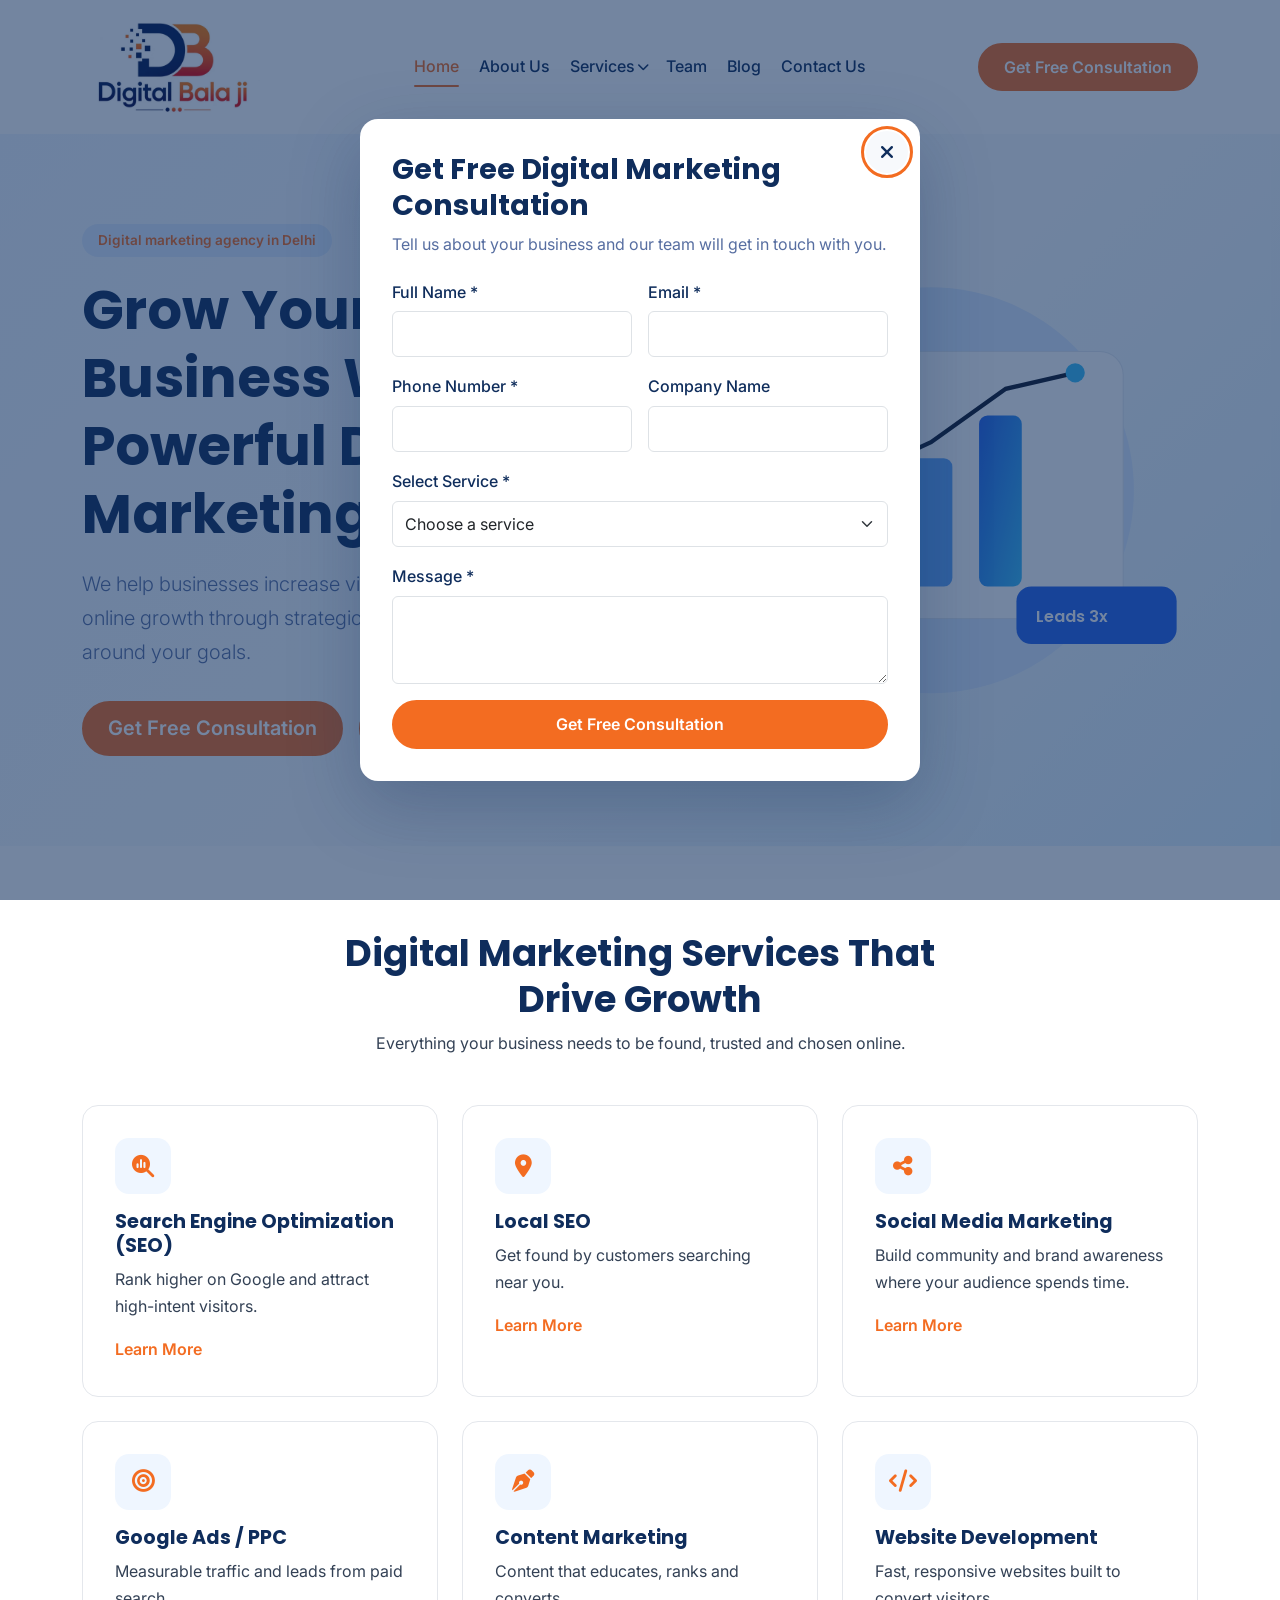
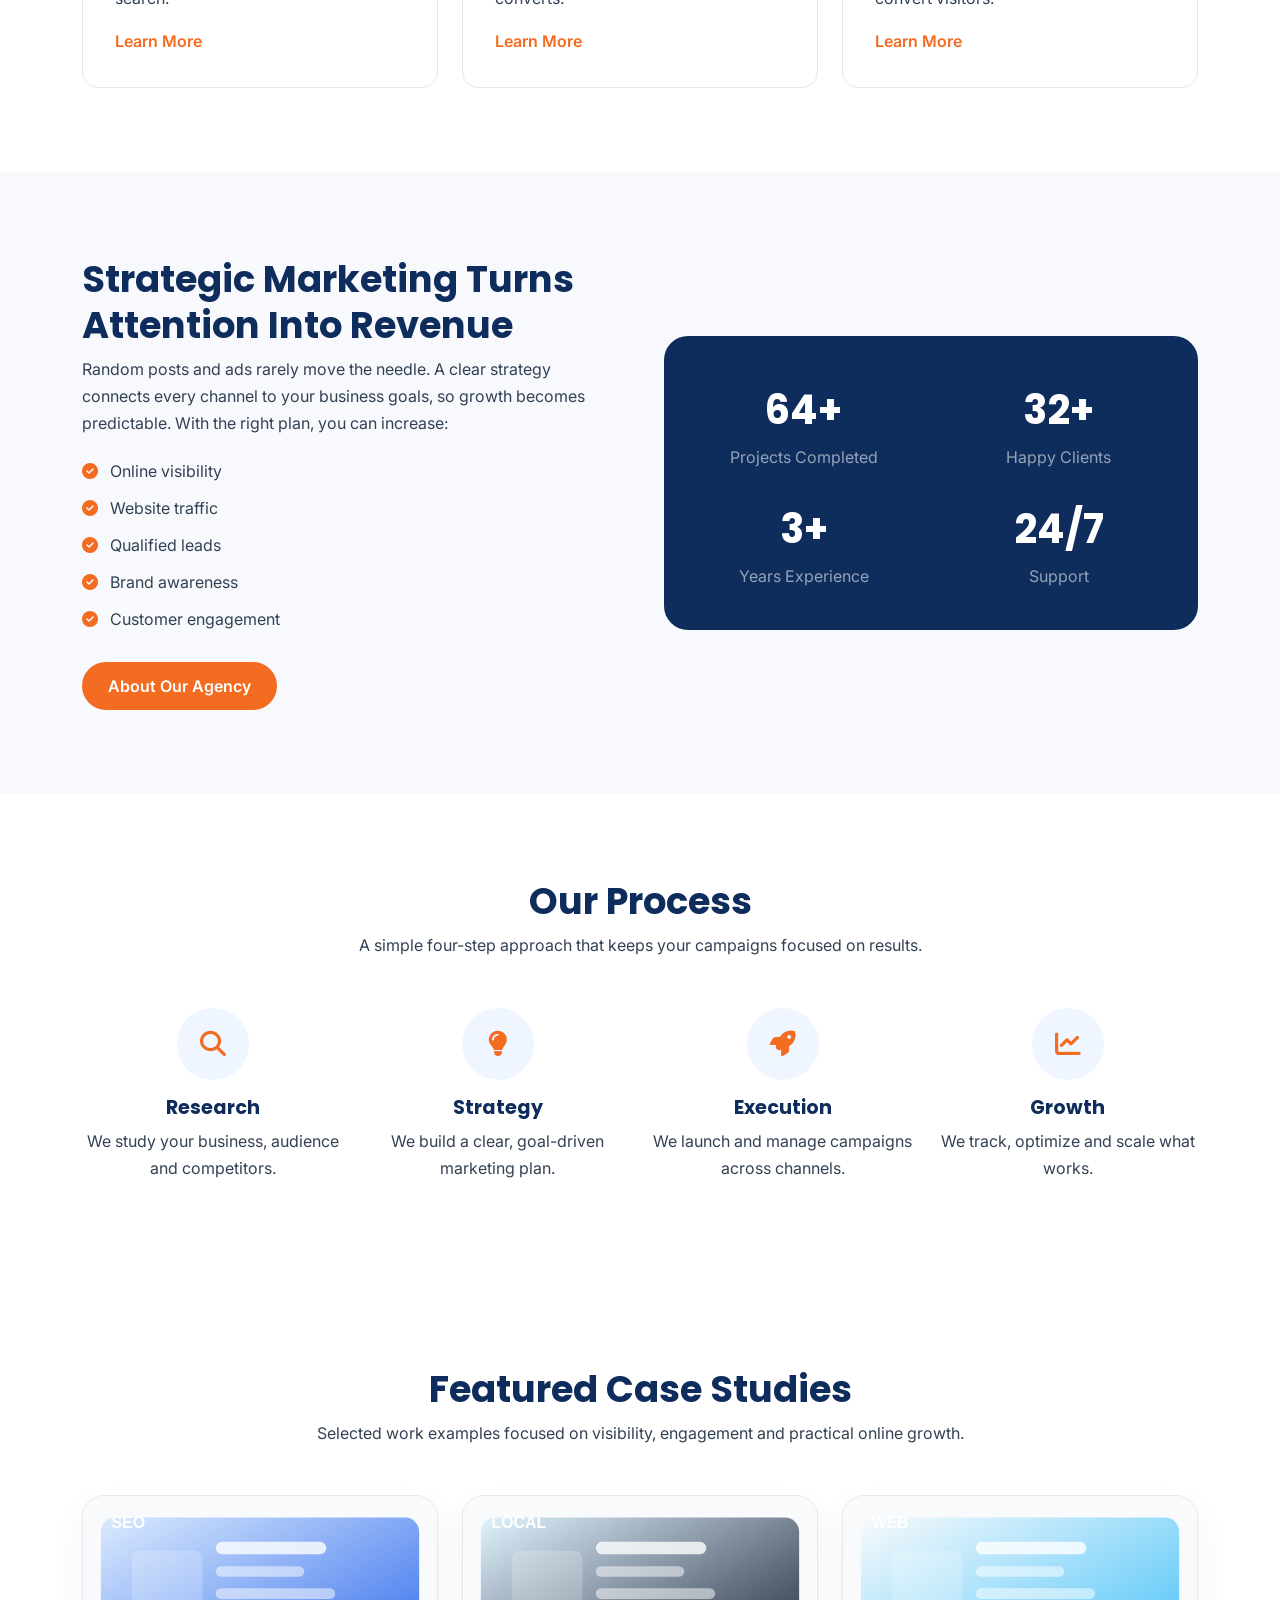
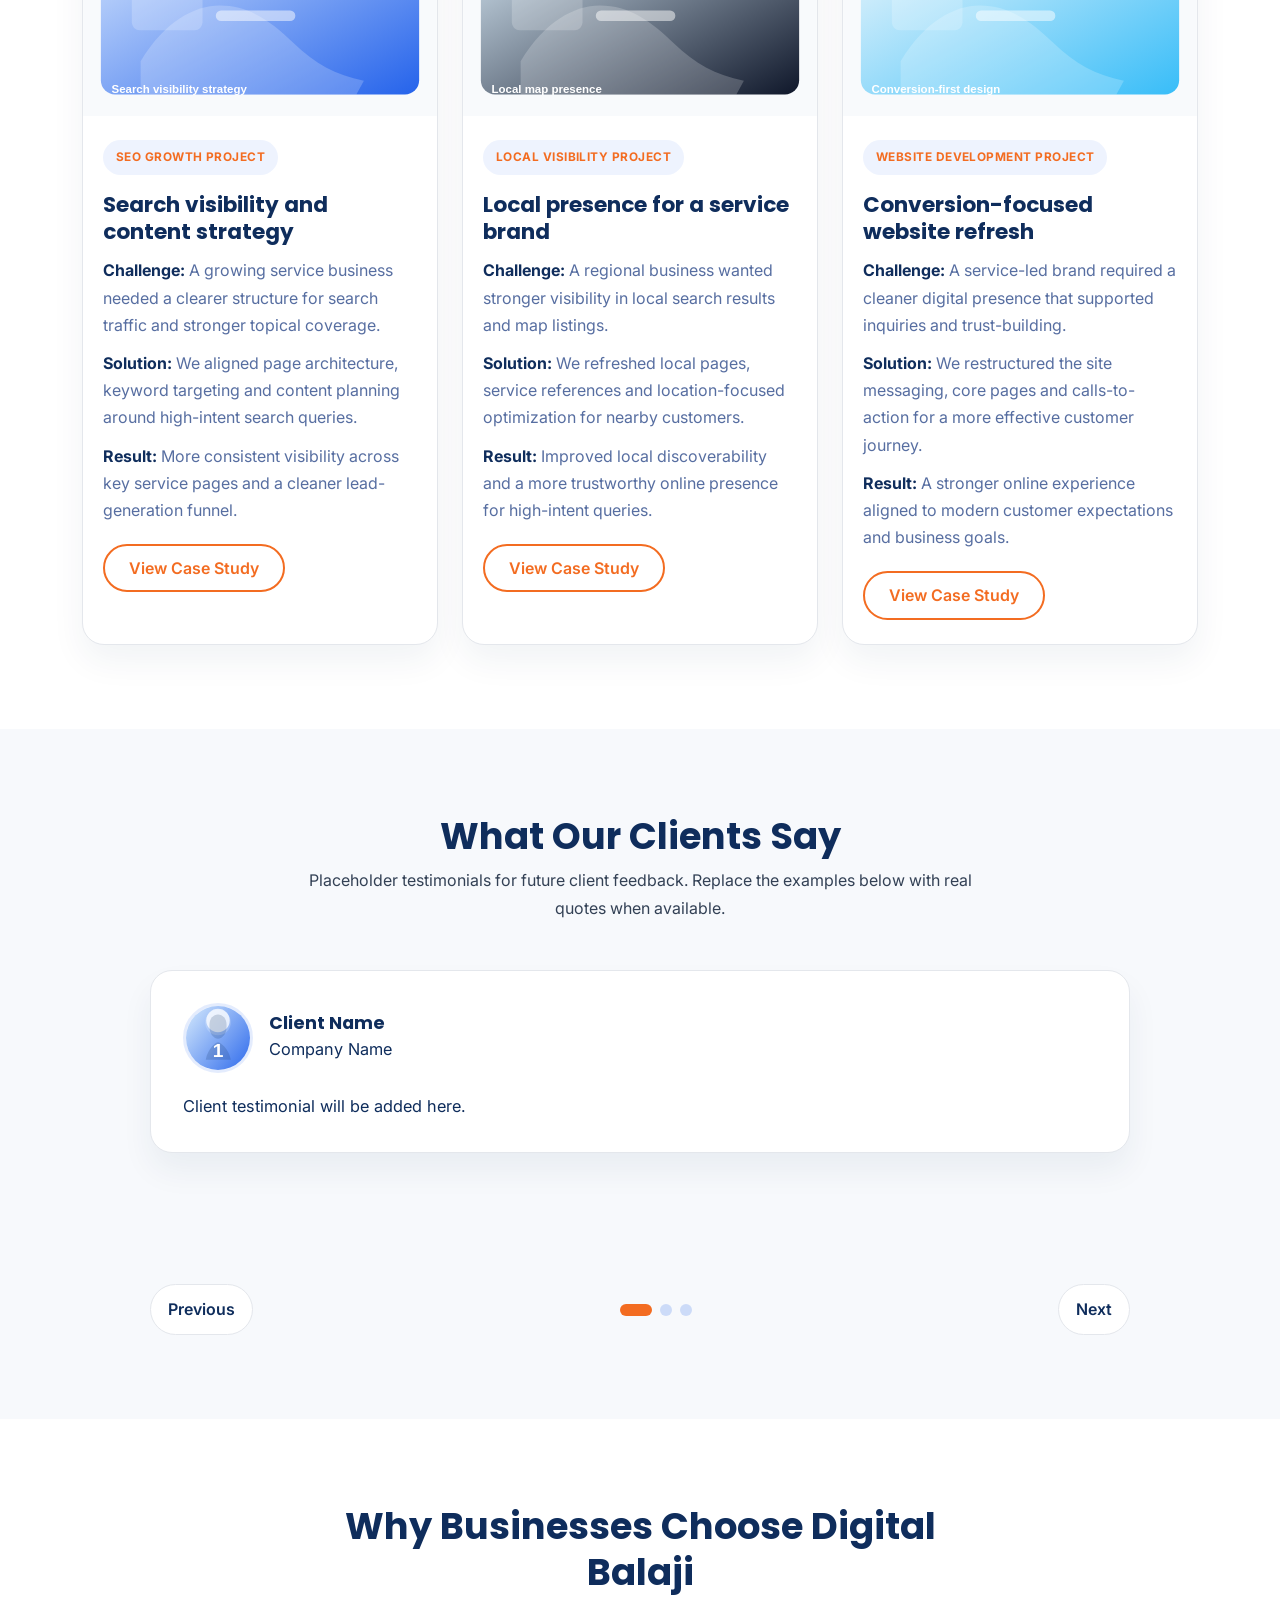
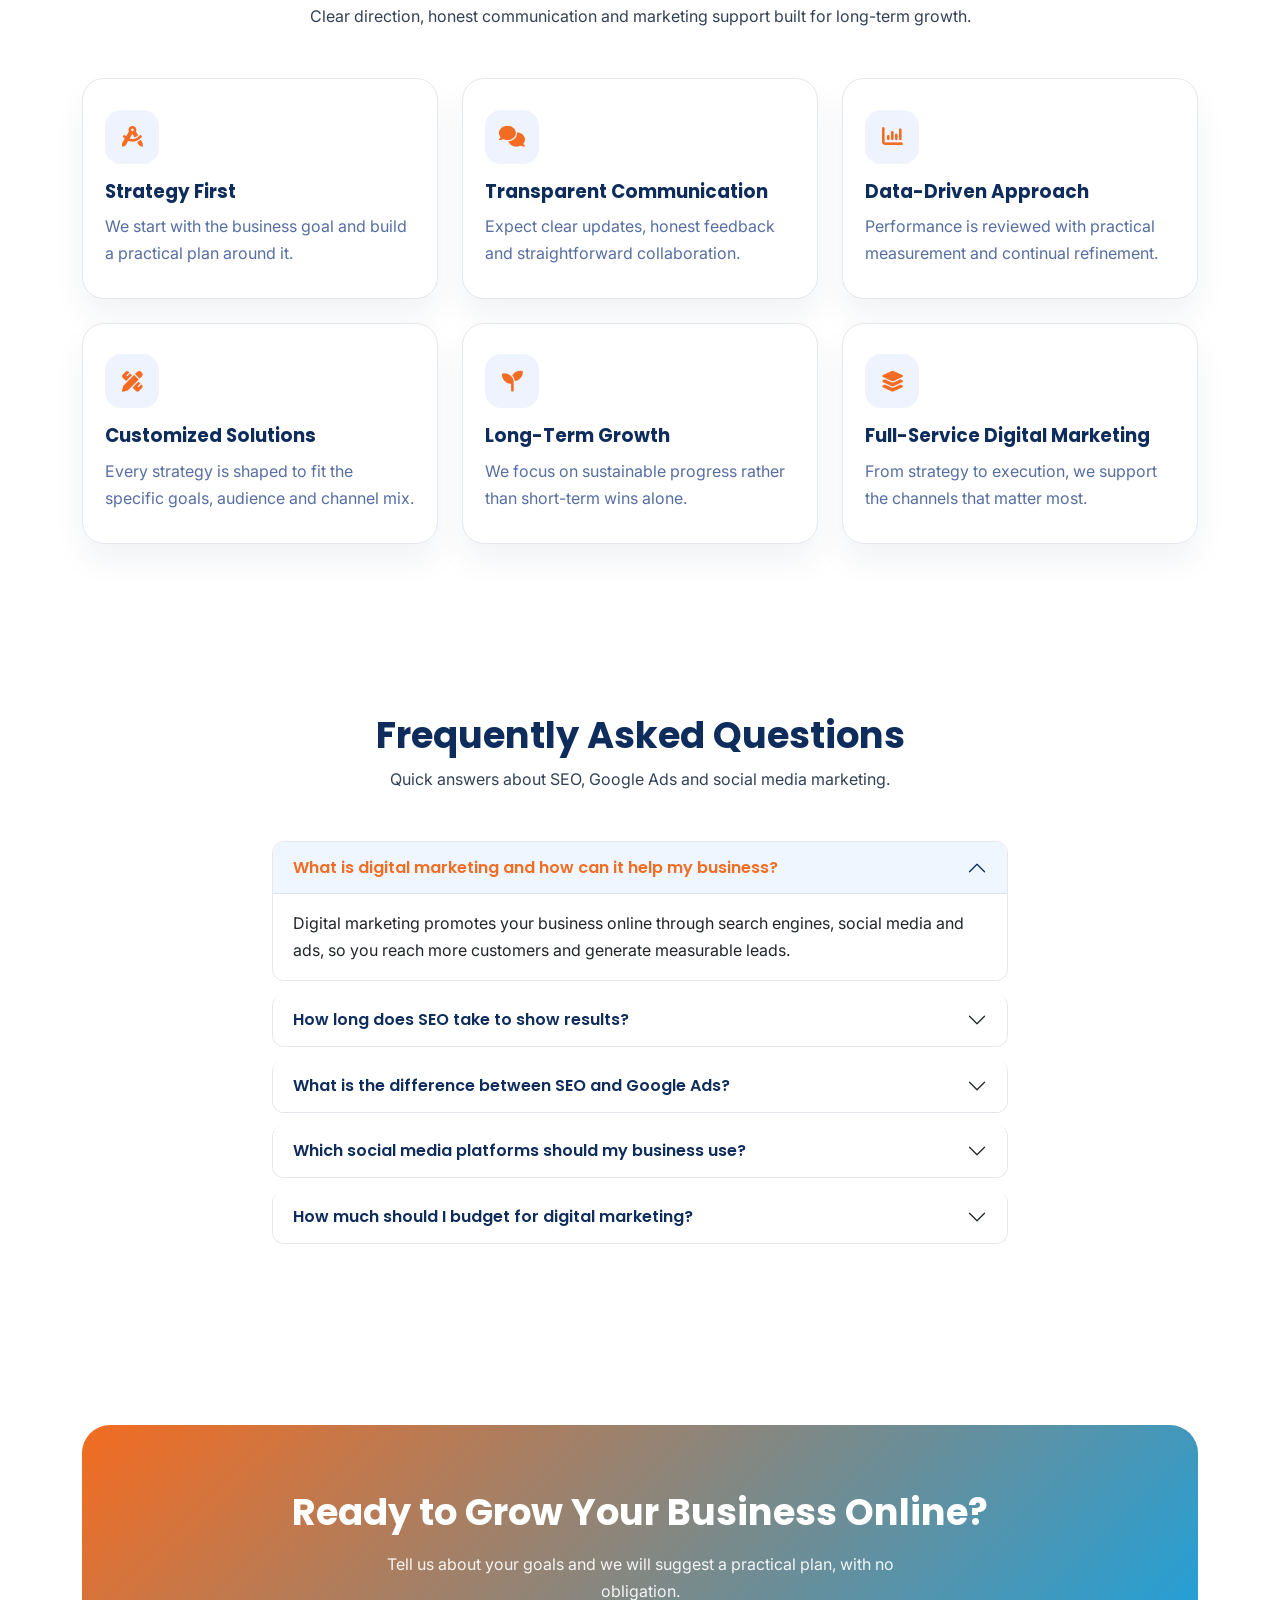
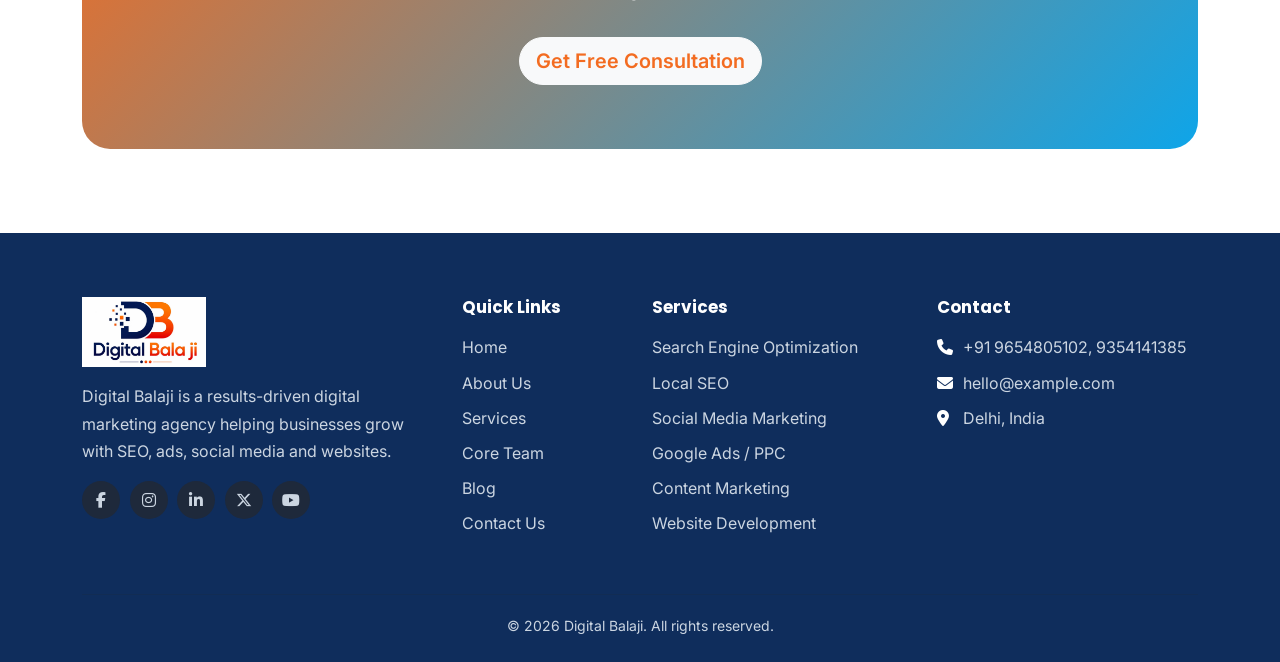
==== index.html @ b56fabe9 "Update Digital Balaji website" ====
<!DOCTYPE html>
<html lang="en">

<head>
    <meta charset="utf-8">
    <meta name="viewport" content="width=device-width,initial-scale=1">
    <title>Digital Marketing Agency in Delhi | Digital Balaji</title>
    <link rel="shortcut icon" href="logo/logo.png" type="image/x-icon">
    <meta name="description"
        content="Digital Balaji helps businesses grow with SEO, Local SEO, Google Ads, social media marketing, content and website development. Get a free consultation.">
    <!-- CANONICAL + OPEN GRAPH: set the URL in build/site details to your real domain -->
    <link rel="canonical" href="https://www.example.com/index.html">
    <meta property="og:type" content="website">
    <meta property="og:title" content="Digital Marketing Agency in Delhi | Digital Balaji">
    <meta property="og:description"
        content="Digital Balaji helps businesses grow with SEO, Local SEO, Google Ads, social media marketing, content and website development. Get a free consultation.">
    <meta property="og:url" content="https://www.example.com/index.html">
    <meta property="og:image" content="https://www.example.com/images/og-image.jpg">
    <meta name="theme-color" content="#2563EB">
    <link rel="preconnect" href="https://fonts.googleapis.com">
    <link rel="preconnect" href="https://fonts.gstatic.com" crossorigin>
    <link
        href="https://fonts.googleapis.com/css2?family=Inter:wght@400;500;600&family=Poppins:wght@600;700&display=swap"
        rel="stylesheet">
    <link href="https://cdn.jsdelivr.net/npm/bootstrap@5.3.3/dist/css/bootstrap.min.css" rel="stylesheet">
    <link href="https://cdnjs.cloudflare.com/ajax/libs/font-awesome/6.5.2/css/all.min.css" rel="stylesheet">
    <link href="css/style.css" rel="stylesheet">
    <noscript>
        <style>
            .reveal {
                opacity: 1;
                transform: none
            }
        </style>
    </noscript>
    <!-- SCHEMA: edit business details (name, phone, email, address) -->
    <script
        type="application/ld+json">{"@context":"https://schema.org","@type":"ProfessionalService","name":"Digital Balaji","url":"https://www.example.com/","telephone":"+919654805102","email":"hello@example.com","address":{"@type":"PostalAddress","addressLocality":"Delhi","addressCountry":"IN"},"areaServed":"IN","description":"Digital marketing agency offering SEO, Google Ads, social media marketing and website development."}</script>
</head>

<body>
    <a class="visually-hidden-focusable" href="#main">Skip to content</a>
    <header>
        <nav class="navbar navbar-expand-lg sticky-top" aria-label="Main navigation">
            <div class="container">
                <!-- LOGO: edit the name/icon here, or swap the <i> for an <img src="images/logo.svg" alt="Digital Balaji logo"> -->
                <a class="navbar-brand" href="index.html"><img src="logo/logo.png" alt="Digital Balaji" height="100px">
                </a>
                <button class="navbar-toggler border-0" type="button" data-bs-toggle="collapse" data-bs-target="#menu"
                    aria-controls="menu" aria-expanded="false" aria-label="Toggle navigation"><span
                        class="navbar-toggler-icon"></span></button>
                <div class="collapse navbar-collapse" id="menu">
                    <ul class="navbar-nav ms-auto align-items-lg-center gap-lg-1">
                        <li class="nav-item"><a class="nav-link active" href="index.html" aria-current="page">Home</a>
                        </li>
                        <li class="nav-item"><a class="nav-link" href="about.html">About Us</a></li>
                        <li class="nav-item services-nav-item">
                            <a class="nav-link services-nav-link" href="services.html">Services</a>
                            <button class="nav-link services-dropdown-toggle" type="button"
                                aria-label="Toggle Services submenu" aria-expanded="false"
                                aria-controls="services-dropdown-menu">
                                <i class="fa-solid fa-chevron-down" aria-hidden="true"></i>
                            </button>
                            <div class="services-dropdown" id="services-dropdown-menu">
                                <div class="services-dropdown-inner">
                                    <div class="services-dropdown-header">
                                        <h3>Our Digital Marketing Services</h3>
                                        <p>Explore our services designed to help your business grow online.</p>
                                    </div>
                                    <div class="services-dropdown-grid">
                                        <a class="service-dropdown-item" href="seo.html">
                                            <span class="service-dropdown-icon"><i
                                                    class="fa-solid fa-magnifying-glass-chart"
                                                    aria-hidden="true"></i></span>
                                            <span class="service-dropdown-content"><strong>Search Engine
                                                    Optimization</strong><small>Improve your Google visibility and grow
                                                    qualified organic traffic.</small></span>
                                        </a>
                                        <a class="service-dropdown-item" href="local-seo.html">
                                            <span class="service-dropdown-icon"><i class="fa-solid fa-location-dot"
                                                    aria-hidden="true"></i></span>
                                            <span class="service-dropdown-content"><strong>Local SEO</strong><small>Get
                                                    discovered by customers searching for businesses near
                                                    them.</small></span>
                                        </a>
                                        <a class="service-dropdown-item" href="social-media.html">
                                            <span class="service-dropdown-icon"><i class="fa-brands fa-instagram"
                                                    aria-hidden="true"></i></span>
                                            <span class="service-dropdown-content"><strong>Social Media
                                                    Marketing</strong><small>Build your brand and engage your audience
                                                    across social platforms.</small></span>
                                        </a>
                                        <a class="service-dropdown-item" href="google-ads.html">
                                            <span class="service-dropdown-icon"><i class="fa-solid fa-bullseye"
                                                    aria-hidden="true"></i></span>
                                            <span class="service-dropdown-content"><strong>Google Ads /
                                                    PPC</strong><small>Reach high-intent customers with targeted paid
                                                    advertising.</small></span>
                                        </a>
                                        <a class="service-dropdown-item" href="content.html">
                                            <span class="service-dropdown-icon"><i class="fa-solid fa-newspaper"
                                                    aria-hidden="true"></i></span>
                                            <span class="service-dropdown-content"><strong>Content
                                                    Marketing</strong><small>Create useful content that attracts,
                                                    educates and converts.</small></span>
                                        </a>
                                        <a class="service-dropdown-item" href="web-dev.html">
                                            <span class="service-dropdown-icon"><i class="fa-solid fa-laptop-code"
                                                    aria-hidden="true"></i></span>
                                            <span class="service-dropdown-content"><strong>Website
                                                    Development</strong><small>Build fast, responsive and
                                                    conversion-focused business websites.</small></span>
                                        </a>
                                    </div>
                                    <div class="services-dropdown-cta">
                                        <span>Need help choosing the right service?</span>
                                        <a class="btn btn-ghost btn-sm" href="services.html">View All Services</a>
                                    </div>
                                </div>
                            </div>
                        </li>
                        <li class="nav-item"><a class="nav-link" href="team.html">Team</a></li>
                        <li class="nav-item"><a class="nav-link" href="blog.html">Blog</a></li>
                        <li class="nav-item"><a class="nav-link" href="contact.html">Contact Us</a></li>
                    </ul>
                    <a class="btn btn-brand ms-lg-3 mt-3 mt-lg-0" href="contact.html">Get Free Consultation</a>
                </div>
            </div>
        </nav>
    </header>
    <main id="main">

        <section class="hero">
            <div class="container">
                <div class="row align-items-center g-5">
                    <div class="col-lg-6"><span class="badge-soft">Digital marketing agency in Delhi</span>
                        <h1>Grow Your Business With Powerful Digital Marketing</h1>
                        <p class="lead">We help businesses increase visibility, traffic, leads and online growth through
                            strategic digital marketing built around your goals.</p>
                        <div class="d-flex flex-wrap gap-3"><a class="btn btn-brand btn-lg" href="contact.html">Get Free
                                Consultation</a><a class="btn btn-ghost btn-lg" href="services.html">Explore Our
                                Services</a></div>
                    </div>
                    <div class="col-lg-6"><svg viewBox="0 0 500 420" class="w-100" role="img"
                            aria-label="Illustration of a marketing dashboard with rising growth chart">
                            <defs>
                                <linearGradient id="hg" x1="0" y1="0" x2="1" y2="1">
                                    <stop offset="0" stop-color="#2563EB" />
                                    <stop offset="1" stop-color="#38BDF8" />
                                </linearGradient>
                            </defs>
                            <circle cx="250" cy="210" r="190" fill="#DBEAFE" />
                            <rect x="70" y="80" width="360" height="250" rx="22" fill="#fff" stroke="#E2E8F0" />
                            <rect x="100" y="250" width="40" height="50" rx="8" fill="#BFDBFE" />
                            <rect x="165" y="215" width="40" height="85" rx="8" fill="#93C5FD" />
                            <rect x="230" y="180" width="40" height="120" rx="8" fill="#60A5FA" />
                            <rect x="295" y="140" width="40" height="160" rx="8" fill="url(#hg)" />
                            <polyline points="105,235 185,195 250,165 320,115 385,100" fill="none" stroke="#0F172A"
                                stroke-width="4" stroke-linecap="round" />
                            <circle cx="385" cy="100" r="9" fill="#38BDF8" />
                            <rect x="20" y="40" width="150" height="54" rx="14" fill="#0F172A" /><text x="38" y="73"
                                fill="#fff" font-size="15" font-family="Poppins,sans-serif" font-weight="600">+248%
                                Traffic</text>
                            <rect x="330" y="300" width="150" height="54" rx="14" fill="#2563EB" /><text x="348" y="333"
                                fill="#fff" font-size="15" font-family="Poppins,sans-serif" font-weight="600">Leads
                                3x</text>
                        </svg></div>
                </div>
            </div>
        </section>
        <section>
            <div class="container">
                <div class="section-title">
                    <h2>Digital Marketing Services That Drive Growth</h2>
                    <p>Everything your business needs to be found, trusted and chosen online.</p>
                </div>
                <div class="row g-4 ">
                    <div class="col-md-6 col-lg-4">
                        <div class="card-c">
                            <div class="icon-box"><i class="fa-solid fa-magnifying-glass-chart"></i></div>
                            <h3>Search Engine Optimization (SEO)</h3>
                            <p>Rank higher on Google and attract high-intent visitors.</p><a href="services.html#seo"
                                class="learn">Learn More</a>
                        </div>
                    </div>
                    <div class="col-md-6 col-lg-4">
                        <div class="card-c">
                            <div class="icon-box"><i class="fa-solid fa-location-dot"></i></div>
                            <h3>Local SEO</h3>
                            <p>Get found by customers searching near you.</p><a href="services.html#local-seo"
                                class="learn">Learn More</a>
                        </div>
                    </div>
                    <div class="col-md-6 col-lg-4">
                        <div class="card-c">
                            <div class="icon-box"><i class="fa-solid fa-share-nodes"></i></div>
                            <h3>Social Media Marketing</h3>
                            <p>Build community and brand awareness where your audience spends time.</p><a
                                href="services.html#social-media" class="learn">Learn More</a>
                        </div>
                    </div>
                    <div class="col-md-6 col-lg-4">
                        <div class="card-c">
                            <div class="icon-box"><i class="fa-solid fa-bullseye"></i></div>
                            <h3>Google Ads / PPC</h3>
                            <p>Measurable traffic and leads from paid search.</p><a href="services.html#google-ads"
                                class="learn">Learn More</a>
                        </div>
                    </div>
                    <div class="col-md-6 col-lg-4">
                        <div class="card-c">
                            <div class="icon-box"><i class="fa-solid fa-pen-nib"></i></div>
                            <h3>Content Marketing</h3>
                            <p>Content that educates, ranks and converts.</p><a href="services.html#content"
                                class="learn">Learn More</a>
                        </div>
                    </div>
                    <div class="col-md-6 col-lg-4">
                        <div class="card-c">
                            <div class="icon-box"><i class="fa-solid fa-code"></i></div>
                            <h3>Website Development</h3>
                            <p>Fast, responsive websites built to convert visitors.</p><a href="services.html#web-dev"
                                class="learn">Learn More</a>
                        </div>
                    </div>
                </div>
            </div>
        </section>
        <section class="bg-soft">
            <div class="container">
                <div class="row align-items-center g-5">
                    <div class="col-lg-6">
                        <h2>Strategic Marketing Turns Attention Into Revenue</h2>
                        <p>Random posts and ads rarely move the needle. A clear strategy connects every channel to your
                            business goals, so growth becomes predictable. With the right plan, you can increase:</p>
                        <ul class="check-list">
                            <li><i class="fa-solid fa-circle-check"></i> Online visibility</li>
                            <li><i class="fa-solid fa-circle-check"></i> Website traffic</li>
                            <li><i class="fa-solid fa-circle-check"></i> Qualified leads</li>
                            <li><i class="fa-solid fa-circle-check"></i> Brand awareness</li>
                            <li><i class="fa-solid fa-circle-check"></i> Customer engagement</li>
                        </ul><a class="btn btn-brand mt-2" href="about.html">About Our Agency</a>
                    </div>
                    <div class="col-lg-6">
                        <div class="stats-panel">
                            <div class="row g-4 text-center">
                                <!-- STATS: placeholder values. Change data-count (the number) and the labels -->
                                <div class="col-6 stat">
                                    <div><span class="stat-num" data-count="100">0</span><span class="stat-num">+</span>
                                    </div>
                                    <p>Projects Completed</p>
                                </div>
                                <div class="col-6 stat">
                                    <div><span class="stat-num" data-count="50">0</span><span class="stat-num">+</span>
                                    </div>
                                    <p>Happy Clients</p>
                                </div>
                                <div class="col-6 stat">
                                    <div><span class="stat-num" data-count="5">0</span><span class="stat-num">+</span>
                                    </div>
                                    <p>Years Experience</p>
                                </div>
                                <div class="col-6 stat">
                                    <div><span class="stat-num">24/7</span></div>
                                    <p>Support</p>
                                </div>
                            </div>
                        </div>
                    </div>
                </div>
            </div>
        </section>
        <section>
            <div class="container">
                <div class="section-title">
                    <h2>Our Process</h2>
                    <p>A simple four-step approach that keeps your campaigns focused on results.</p>
                </div>
                <div class="row g-4 reveal">
                    <div class="col-sm-6 col-lg-3">
                        <div class="step">
                            <div class="step-icon"><i class="fa-solid fa-magnifying-glass"></i></div>
                            <h3>Research</h3>
                            <p>We study your business, audience and competitors.</p>
                        </div>
                    </div>
                    <div class="col-sm-6 col-lg-3">
                        <div class="step">
                            <div class="step-icon"><i class="fa-solid fa-lightbulb"></i></div>
                            <h3>Strategy</h3>
                            <p>We build a clear, goal-driven marketing plan.</p>
                        </div>
                    </div>
                    <div class="col-sm-6 col-lg-3">
                        <div class="step">
                            <div class="step-icon"><i class="fa-solid fa-rocket"></i></div>
                            <h3>Execution</h3>
                            <p>We launch and manage campaigns across channels.</p>
                        </div>
                    </div>
                    <div class="col-sm-6 col-lg-3">
                        <div class="step">
                            <div class="step-icon"><i class="fa-solid fa-chart-line"></i></div>
                            <h3>Growth</h3>
                            <p>We track, optimize and scale what works.</p>
                        </div>
                    </div>
                </div>
            </div>
        </section>
        <section class="case-studies-section">
            <div class="container">
                <div class="section-title">
                    <h2>Featured Case Studies</h2>
                    <p>Selected work examples focused on visibility, engagement and practical online growth.</p>
                </div>
                <div class="row g-4 reveal">
                    <div class="col-md-6 col-xl-4">
                        <article class="case-study-card">
                            <div class="case-study-card__media">
                                <img src="images/case-studies/seo-growth.svg" alt="SEO growth project preview"
                                    loading="lazy">
                            </div>
                            <div class="case-study-card__body">
                                <span class="case-study-tag">SEO Growth Project</span>
                                <h3>Search visibility and content strategy</h3>
                                <p><strong>Challenge:</strong> A growing service business needed a clearer structure for
                                    search traffic and stronger topical coverage.</p>
                                <p><strong>Solution:</strong> We aligned page architecture, keyword targeting and
                                    content planning around high-intent search queries.</p>
                                <p><strong>Result:</strong> More consistent visibility across key service pages and a
                                    cleaner lead-generation funnel.</p>
                                <a class="btn btn-ghost mt-2" href="services.html#seo">View Case Study</a>
                            </div>
                        </article>
                    </div>
                    <div class="col-md-6 col-xl-4">
                        <article class="case-study-card">
                            <div class="case-study-card__media">
                                <img src="images/case-studies/local-visibility.svg"
                                    alt="Local visibility project preview" loading="lazy">
                            </div>
                            <div class="case-study-card__body">
                                <span class="case-study-tag">Local Visibility Project</span>
                                <h3>Local presence for a service brand</h3>
                                <p><strong>Challenge:</strong> A regional business wanted stronger visibility in local
                                    search results and map listings.</p>
                                <p><strong>Solution:</strong> We refreshed local pages, service references and
                                    location-focused optimization for nearby customers.</p>
                                <p><strong>Result:</strong> Improved local discoverability and a more trustworthy online
                                    presence for high-intent queries.</p>
                                <a class="btn btn-ghost mt-2" href="services.html#local-seo">View Case Study</a>
                            </div>
                        </article>
                    </div>
                    <div class="col-md-6 col-xl-4">
                        <article class="case-study-card">
                            <div class="case-study-card__media">
                                <img src="images/case-studies/website-dev.svg" alt="Website development project preview"
                                    loading="lazy">
                            </div>
                            <div class="case-study-card__body">
                                <span class="case-study-tag">Website Development Project</span>
                                <h3>Conversion-focused website refresh</h3>
                                <p><strong>Challenge:</strong> A service-led brand required a cleaner digital presence
                                    that supported inquiries and trust-building.</p>
                                <p><strong>Solution:</strong> We restructured the site messaging, core pages and
                                    calls-to-action for a more effective customer journey.</p>
                                <p><strong>Result:</strong> A stronger online experience aligned to modern customer
                                    expectations and business goals.</p>
                                <a class="btn btn-ghost mt-2" href="services.html#web-dev">View Case Study</a>
                            </div>
                        </article>
                    </div>
                </div>
            </div>
        </section>
        <section class="bg-soft">
            <div class="container">
                <div class="section-title">
                    <h2>What Our Clients Say</h2>
                    <p>Placeholder testimonials for future client feedback. Replace the examples below with real quotes
                        when available.</p>
                </div>
                <div class="testimonial-slider" aria-label="Client testimonials carousel">
                    <div class="testimonial-track">
                        <article class="testimonial-card is-active">
                            <div class="testimonial-card__header">
                                <img src="images/team/team-member-1.svg" alt="Client profile placeholder"
                                    loading="lazy">
                                <div>
                                    <h3>Client Name</h3>
                                    <p>Company Name</p>
                                </div>
                            </div>
                            <p>Client testimonial will be added here.</p>
                        </article>
                        <article class="testimonial-card">
                            <div class="testimonial-card__header">
                                <img src="images/team/team-member-2.svg" alt="Client profile placeholder"
                                    loading="lazy">
                                <div>
                                    <h3>Client Name</h3>
                                    <p>Company Name</p>
                                </div>
                            </div>
                            <p>Client testimonial will be added here.</p>
                        </article>
                        <article class="testimonial-card">
                            <div class="testimonial-card__header">
                                <img src="images/team/team-member-3.svg" alt="Client profile placeholder"
                                    loading="lazy">
                                <div>
                                    <h3>Client Name</h3>
                                    <p>Company Name</p>
                                </div>
                            </div>
                            <p>Client testimonial will be added here.</p>
                        </article>
                    </div>
                    <div class="testimonial-controls">
                        <button class="testimonial-control" type="button" data-testimonial-direction="prev"
                            aria-label="Previous testimonial">Previous</button>
                        <div class="testimonial-dots" aria-label="Select testimonial slide">
                            <button class="testimonial-dot is-active" type="button" aria-label="View testimonial 1"
                                data-slide="0"></button>
                            <button class="testimonial-dot" type="button" aria-label="View testimonial 2"
                                data-slide="1"></button>
                            <button class="testimonial-dot" type="button" aria-label="View testimonial 3"
                                data-slide="2"></button>
                        </div>
                        <button class="testimonial-control" type="button" data-testimonial-direction="next"
                            aria-label="Next testimonial">Next</button>
                    </div>
                </div>
            </div>
        </section>
        <section>
            <div class="container">
                <div class="section-title">
                    <h2>Why Businesses Choose Digital Balaji</h2>
                    <p>Clear direction, honest communication and marketing support built for long-term growth.</p>
                </div>
                <div class="row g-4 reveal">
                    <div class="col-md-6 col-lg-4">
                        <div class="why-card">
                            <div class="why-card__icon"><i class="fa-solid fa-compass-drafting"></i></div>
                            <h3>Strategy First</h3>
                            <p>We start with the business goal and build a practical plan around it.</p>
                        </div>
                    </div>
                    <div class="col-md-6 col-lg-4">
                        <div class="why-card">
                            <div class="why-card__icon"><i class="fa-solid fa-comments"></i></div>
                            <h3>Transparent Communication</h3>
                            <p>Expect clear updates, honest feedback and straightforward collaboration.</p>
                        </div>
                    </div>
                    <div class="col-md-6 col-lg-4">
                        <div class="why-card">
                            <div class="why-card__icon"><i class="fa-solid fa-chart-column"></i></div>
                            <h3>Data-Driven Approach</h3>
                            <p>Performance is reviewed with practical measurement and continual refinement.</p>
                        </div>
                    </div>
                    <div class="col-md-6 col-lg-4">
                        <div class="why-card">
                            <div class="why-card__icon"><i class="fa-solid fa-pen-ruler"></i></div>
                            <h3>Customized Solutions</h3>
                            <p>Every strategy is shaped to fit the specific goals, audience and channel mix.</p>
                        </div>
                    </div>
                    <div class="col-md-6 col-lg-4">
                        <div class="why-card">
                            <div class="why-card__icon"><i class="fa-solid fa-seedling"></i></div>
                            <h3>Long-Term Growth</h3>
                            <p>We focus on sustainable progress rather than short-term wins alone.</p>
                        </div>
                    </div>
                    <div class="col-md-6 col-lg-4">
                        <div class="why-card">
                            <div class="why-card__icon"><i class="fa-solid fa-layer-group"></i></div>
                            <h3>Full-Service Digital Marketing</h3>
                            <p>From strategy to execution, we support the channels that matter most.</p>
                        </div>
                    </div>
                </div>
            </div>
        </section>
        <section>
            <div class="container">
                <div class="row justify-content-center">
                    <div class="col-lg-8">
                        <div class="section-title">
                            <h2>Frequently Asked Questions</h2>
                            <p>Quick answers about SEO, Google Ads and social media marketing.</p>
                        </div>
                        <div class="accordion" id="faq">
                            <div class="accordion-item">
                                <h3 class="accordion-header"><button class="accordion-button" type="button"
                                        data-bs-toggle="collapse" data-bs-target="#f0" aria-expanded="true"
                                        aria-controls="f0">What is digital marketing and how can it help my
                                        business?</button></h3>
                                <div id="f0" class="accordion-collapse collapse show" data-bs-parent="#faq">
                                    <div class="accordion-body">Digital marketing promotes your business online through
                                        search engines, social media and ads, so you reach more customers and generate
                                        measurable leads.</div>
                                </div>
                            </div>
                            <div class="accordion-item">
                                <h3 class="accordion-header"><button class="accordion-button collapsed" type="button"
                                        data-bs-toggle="collapse" data-bs-target="#f1" aria-expanded="false"
                                        aria-controls="f1">How long does SEO take to show results?</button></h3>
                                <div id="f1" class="accordion-collapse collapse" data-bs-parent="#faq">
                                    <div class="accordion-body">SEO is a long-term strategy. Most businesses see early
                                        gains in 3 to 6 months, with stronger results building over time.</div>
                                </div>
                            </div>
                            <div class="accordion-item">
                                <h3 class="accordion-header"><button class="accordion-button collapsed" type="button"
                                        data-bs-toggle="collapse" data-bs-target="#f2" aria-expanded="false"
                                        aria-controls="f2">What is the difference between SEO and Google Ads?</button>
                                </h3>
                                <div id="f2" class="accordion-collapse collapse" data-bs-parent="#faq">
                                    <div class="accordion-body">SEO earns free organic rankings over time, while Google
                                        Ads buys immediate visibility. Many businesses use both together.</div>
                                </div>
                            </div>
                            <div class="accordion-item">
                                <h3 class="accordion-header"><button class="accordion-button collapsed" type="button"
                                        data-bs-toggle="collapse" data-bs-target="#f3" aria-expanded="false"
                                        aria-controls="f3">Which social media platforms should my business use?</button>
                                </h3>
                                <div id="f3" class="accordion-collapse collapse" data-bs-parent="#faq">
                                    <div class="accordion-body">It depends on your audience. We research where your
                                        customers spend time and focus on the platforms that deliver results.</div>
                                </div>
                            </div>
                            <div class="accordion-item">
                                <h3 class="accordion-header"><button class="accordion-button collapsed" type="button"
                                        data-bs-toggle="collapse" data-bs-target="#f4" aria-expanded="false"
                                        aria-controls="f4">How much should I budget for digital marketing?</button></h3>
                                <div id="f4" class="accordion-collapse collapse" data-bs-parent="#faq">
                                    <div class="accordion-body">Budgets depend on your goals and competition. We
                                        recommend a plan after a free consultation.</div>
                                </div>
                            </div>
                        </div>
                    </div>
                </div>
            </div>
        </section>
        <section>
            <div class="container">
                <div class="cta-band">
                    <h2>Ready to Grow Your Business Online?</h2>
                    <p>Tell us about your goals and we will suggest a practical plan, with no obligation.</p><a
                        class="btn btn-light btn-lg rounded-pill fw-semibold" href="contact.html">Get Free
                        Consultation</a>
                </div>
            </div>
        </section>
    </main>
    <footer class="site-footer">
        <div class="container">
            <div class="row g-4">
                <div class="col-lg-4"><a class="navbar-brand" href="index.html"><img src="logo/logo.png" alt=""
                            height="70px"></a>
                    <p class="mt-3">Digital Balaji is a results-driven digital marketing agency helping businesses grow
                        with SEO, ads, social media and websites.</p>
                    <!-- SOCIAL LINKS: replace each # with your profile URL -->
                    <div class="social"><a href="#" aria-label="Facebook"><i class="fa-brands fa-facebook-f"></i></a><a
                            href="#" aria-label="Instagram"><i class="fa-brands fa-instagram"></i></a><a href="#"
                            aria-label="LinkedIn"><i class="fa-brands fa-linkedin-in"></i></a><a href="#"
                            aria-label="X (Twitter)"><i class="fa-brands fa-x-twitter"></i></a><a href="#"
                            aria-label="YouTube"><i class="fa-brands fa-youtube"></i></a></div>
                </div>
                <div class="col-6 col-lg-2">
                    <h2>Quick Links</h2>
                    <ul class="list-unstyled">
                        <li><a href="index.html">Home</a></li>
                        <li><a href="about.html">About Us</a></li>
                        <li><a href="services.html">Services</a></li>
                        <li><a href="team.html">Core Team</a></li>
                        <li><a href="blog.html">Blog</a></li>
                        <li><a href="contact.html">Contact Us</a></li>
                    </ul>
                </div>
                <div class="col-6 col-lg-3">
                    <h2>Services</h2>
                    <ul class="list-unstyled">
                        <li><a href="seo.html">Search Engine Optimization</a></li>
                        <li><a href="local-seo.html">Local SEO</a></li>
                        <li><a href="social-media.html">Social Media Marketing</a></li>
                        <li><a href="google-ads.html">Google Ads / PPC</a></li>
                        <li><a href="content.html">Content Marketing</a></li>
                        <li><a href="web-dev.html">Website Development</a></li>
                    </ul>
                </div>
                <div class="col-lg-3">
                    <h2>Contact</h2>
                    <ul class="list-unstyled">
                        <!-- CONTACT DETAILS: edit phone, email, address -->
                        <li><i class="fa-solid fa-phone"></i> <a href="tel:+919654805102">+91 9654805102, 9354141385</a>
                        </li>
                        <li><i class="fa-solid fa-envelope"></i> <a
                                href="mailto:hello@example.com">hello@example.com</a></li>
                        <li><i class="fa-solid fa-location-dot"></i> Delhi, India</li>
                    </ul>
                </div>
            </div>
            <hr>
            <p class="text-center small mb-0">&copy; <span class="js-year">2026</span> Digital Balaji. All rights
                reserved.</p>
        </div>
    </footer>
    <div class="consultation-popup" aria-hidden="true">
        <section class="consultation-popup__panel" role="dialog" aria-modal="true"
            aria-labelledby="consultationPopupTitle" aria-describedby="consultationPopupDescription" tabindex="-1">
            <button class="consultation-popup__close" type="button" aria-label="Close consultation form">
                <i class="fa-solid fa-xmark" aria-hidden="true"></i>
            </button>
            <h2 id="consultationPopupTitle">Get Free Digital Marketing Consultation</h2>
            <p id="consultationPopupDescription">Tell us about your business and our team will get in touch with you.
            </p>
            <form class="consultation-popup__form" data-validate novalidate>
                <div class="row g-3">
                    <div class="col-md-6">
                        <label class="form-label" for="popupName">Full Name *</label>
                        <input class="form-control" id="popupName" name="name" type="text" autocomplete="name" required>
                        <div class="invalid-feedback">Please enter your full name.</div>
                    </div>
                    <div class="col-md-6">
                        <label class="form-label" for="popupEmail">Email *</label>
                        <input class="form-control" id="popupEmail" name="email" type="email" autocomplete="email"
                            required>
                        <div class="invalid-feedback">Enter a valid email address.</div>
                    </div>
                    <div class="col-md-6">
                        <label class="form-label" for="popupPhone">Phone Number *</label>
                        <input class="form-control" id="popupPhone" name="phone" type="tel" autocomplete="tel" required>
                        <div class="invalid-feedback">Enter a valid phone number.</div>
                    </div>
                    <div class="col-md-6">
                        <label class="form-label" for="popupCompany">Company Name</label>
                        <input class="form-control" id="popupCompany" name="company" type="text"
                            autocomplete="organization">
                    </div>
                    <div class="col-12">
                        <label class="form-label" for="popupService">Select Service *</label>
                        <select class="form-select" id="popupService" name="service" required>
                            <option value="">Choose a service</option>
                            <option>Search Engine Optimization</option>
                            <option>Local SEO</option>
                            <option>Social Media Marketing</option>
                            <option>Google Ads / PPC</option>
                            <option>Content Marketing</option>
                            <option>Website Development</option>
                        </select>
                        <div class="invalid-feedback">Please select a service.</div>
                    </div>
                    <div class="col-12">
                        <label class="form-label" for="popupMessage">Message *</label>
                        <textarea class="form-control" id="popupMessage" name="message" rows="3" required></textarea>
                        <div class="invalid-feedback">Please write at least 10 characters.</div>
                    </div>
                    <div class="col-12">
                        <button class="btn btn-brand w-100" type="submit">Get Free Consultation</button>
                        <div class="form-status" role="status" aria-live="polite"></div>
                    </div>
                </div>
            </form>
        </section>
    </div>
    <button id="backToTop" class="back-to-top" type="button" aria-label="Back to top" aria-hidden="true" tabindex="-1">
        <i class="fa-solid fa-arrow-up" aria-hidden="true"></i>
    </button>
    <script src="https://cdn.jsdelivr.net/npm/bootstrap@5.3.3/dist/js/bootstrap.bundle.min.js"></script>
    <script src="js/script.js"></script>
</body>

</html>
---- css/style.css ----
/* Digital Balaji - main stylesheet. Change brand colors in :root */
:root {
    --primary: #F36C21;
    --primary-dark: #F36C21;
    --dark: #0f2d5c;

    --light: #F7F9FC;
    --accent: #F36C21;

    --muted: #576ea1;
    --line: #E4E7EC;

    --radius: 16px;
    --shadow: 0 12px 32px rgba(11, 42, 91, .08);
}

html {
    scroll-behavior: smooth
}

[id] {
    scroll-margin-top: 84px
}

body {
    font-family: 'Inter', sans-serif;
    color: #334155;
    line-height: 1.7
}

h1,
h2,
h3,
h4,
h5,
.navbar-brand {
    font-family: 'Poppins', sans-serif;
    color: var(--dark);
    font-weight: 700;
    line-height: 1.25
}

h1 {
    font-size: clamp(2.1rem, 5vw, 3.4rem)
}

h2 {
    font-size: clamp(1.6rem, 3.2vw, 2.3rem)
}

h3 {
    font-size: 1.2rem
}

section {
    padding: 84px 0
}

.bg-soft {
    background: var(--light)
}

a {
    color: var(--primary);
    text-decoration: none
}

a:hover {
    color: var(--accent)
}

:focus-visible {
    outline: 3px solid var(--accent);
    outline-offset: 2px
}

.section-title {
    max-width: 680px;
    margin: 0 auto 3rem;
    text-align: center
}

header {
    position: sticky;
    top: 0;
    z-index: 1030
}
/* Navbar */
.navbar.sticky-top {
    position: static
}
.navbar {
    background: rgba(255, 255, 255, .96);
    padding: .75rem 0;
    transition: box-shadow .3s
}

.navbar.scrolled {
    box-shadow: var(--shadow)
}

@media (min-width: 992px) {
    .navbar > .container {
        display: flex;
        align-items: center;
        gap: 1rem;
    }

    .navbar-brand {
        margin-right: 0;
    }

    .navbar-collapse {
        display: flex !important;
        flex: 1 1 auto;
        align-items: center;
        justify-content: center;
    }

    .navbar-nav {
        display: flex;
        align-items: center;
        justify-content: center;
        margin: 0 auto;
    }

    .navbar-collapse > .btn {
        margin-left: auto;
    }
}

.navbar-brand {
    font-size: 1.4rem
}

.navbar-brand i {
    color: var(--primary)
}

.navbar-brand span {
    color: var(--primary)
}

.nav-link {
    font-weight: 500;
    color: var(--dark) !important;
    position: relative
}

.nav-link:hover,
.nav-link.active {
    color: var(--accent) !important
}

.nav-link.active::after {
    content: "";
    position: absolute;
    left: .5rem;
    right: .5rem;
    bottom: 2px;
    height: 2px;
    border-radius: 2px;
    background: var(--primary)
}

/* =================================
   SERVICES DROPDOWN
   ================================= */

@media (max-width: 768px) {
    .navbar > .container > .navbar-brand img {
        display: block;
        width: 115px;
        height: auto
    }
}
.services-nav-item {
    position: static;
    display: flex;
    align-items: center
}

.services-nav-link {
    padding-right: .25rem
}

.navbar > .container {
    position: relative
}

@media (min-width: 992px) {
    .navbar > .container {
        display: grid;
        grid-template-columns: minmax(0, 1fr) auto minmax(0, 1fr)
    }

    .navbar > .container > .navbar-brand {
        grid-column: 1;
        justify-self: start
    }

    .navbar > .container > .navbar-collapse {
        display: contents !important
    }

    .navbar-nav {
        grid-column: 2;
        justify-self: center;
        margin-left: 0 !important
    }

    .navbar-collapse > .btn {
        grid-column: 3;
        justify-self: end;
        margin: 0 !important
    }
}
@media (min-width: 992px) {
    .navbar-expand-lg .navbar-nav .services-nav-link {
        padding-right: 0
    }

    .navbar-expand-lg .navbar-nav .services-dropdown-toggle {
        padding: .5rem .35rem .5rem .1rem
    }
}
.services-dropdown-toggle {
    display: inline-flex;
    align-items: center;
    justify-content: center;
    padding: .5rem .45rem .5rem .25rem;
    border: 0;
    background: transparent;
    color: var(--dark);
    gap: .45rem
}

.services-dropdown-toggle i:last-child {
    font-size: .75rem;
    transition: transform .2s ease
}

.services-nav-item:hover .services-dropdown-toggle i:last-child,
.services-nav-item:focus-within .services-dropdown-toggle i:last-child,
.services-nav-item.is-open .services-dropdown-toggle i:last-child {
    transform: rotate(180deg)
}

.services-dropdown {
    position: absolute;
    top: calc(50% + 12px);
    left: 50%;
    width: min(760px, calc(100vw - 48px));
    padding: .75rem;
    background: rgba(255, 255, 255, .99);
    border: 1px solid rgba(15, 45, 92, .08);
    border-radius: 18px;
    box-shadow: 0 18px 42px rgba(15, 45, 92, .12);
    opacity: 0;
    visibility: hidden;
    transform: translate(-50%, -10px);
    pointer-events: none;
    transition: opacity .22s ease, transform .22s ease, visibility .22s ease;
    z-index: 1000
}

.services-nav-item:hover .services-dropdown,
.services-nav-item:focus-within .services-dropdown,
.services-nav-item.is-open .services-dropdown {
    opacity: 1;
    visibility: visible;
    transform: translate(-50%, 0);
    pointer-events: auto
}

.services-dropdown-inner {
    padding: .35rem
}

.services-dropdown-header {
    padding: .85rem 1rem .4rem
}

.services-dropdown-header h3 {
    margin: 0;
    font-size: 1.05rem
}

.services-dropdown-header p {
    margin: .35rem 0 0;
    color: var(--muted);
    font-size: .85rem
}

.services-dropdown-grid {
    display: grid;
    grid-template-columns: repeat(2, minmax(0, 1fr));
    gap: .75rem 1rem;
    padding: .25rem 0
}

.service-dropdown-item {
    display: flex;
    align-items: flex-start;
    gap: .8rem;
    padding: .8rem .9rem;
    background: #f8fafc;
    border: 1px solid rgba(15, 45, 92, .04);
    border-radius: 12px;
    color: var(--dark);
    transition: background .2s ease, border-color .2s ease, transform .2s ease
}

.service-dropdown-item:hover {
    background: #fff;
    border-color: rgba(243, 108, 33, .25);
    transform: translateY(-1px);
    color: var(--dark)
}

.service-dropdown-icon {
    width: 42px;
    height: 42px;
    flex-shrink: 0;
    display: grid;
    place-items: center;
    border-radius: 12px;
    background: rgba(243, 108, 33, .12);
    color: var(--primary);
    font-size: 1.05rem
}

.service-dropdown-content {
    display: flex;
    flex-direction: column;
    gap: .15rem
}

.service-dropdown-content strong {
    font-size: .95rem;
    line-height: 1.35
}

.service-dropdown-content small {
    color: var(--muted);
    font-size: .76rem;
    line-height: 1.45
}

.services-dropdown-cta {
    display: flex;
    justify-content: space-between;
    align-items: center;
    gap: 1rem;
    margin-top: .8rem;
    padding: .9rem 1rem 0;
    border-top: 1px solid var(--line)
}

.services-dropdown-cta span {
    color: var(--muted);
    font-size: .9rem
}

@media (max-width: 991.98px) {
    @media (max-width: 768px) {
    .navbar > .container > .navbar-brand img {
        display: block;
        width: 115px;
        height: auto
    }
}
.services-nav-item {
        width: 100%;
        flex-wrap: wrap
    }

    .services-dropdown {
        position: static;
        flex: 1 0 100%;
        width: 100%;
        max-width: none;
        min-width: 0;
        margin-top: .15rem;
        max-height: 0;
        overflow: hidden;
        padding: 0;
        background: transparent;
        border: 0;
        box-shadow: none;
        border-radius: 0;
        opacity: 0;
        visibility: hidden;
        transform: none;
        pointer-events: none;
        transition: max-height .25s ease, opacity .2s ease, visibility .2s ease
    }

    .services-nav-item:hover .services-dropdown,
    .services-nav-item:focus-within .services-dropdown,
    .services-nav-item.is-open .services-dropdown {
        transform: none
    }

    .services-nav-item.is-open .services-dropdown {
        max-height: 480px;
        opacity: 1;
        visibility: visible;
        pointer-events: auto
    }

    .services-nav-item:hover:not(.is-open) .services-dropdown-toggle i:last-child,
    .services-nav-item:focus-within:not(.is-open) .services-dropdown-toggle i:last-child {
        transform: rotate(0)
    }

    .services-dropdown-header,
    .service-dropdown-icon,
    .service-dropdown-content small,
    .services-dropdown-cta {
        display: none
    }

    .services-dropdown-inner {
        padding: 0
    }

    .services-dropdown-grid {
        display: grid;
        grid-template-columns: 1fr;
        gap: 0;
        padding: 0
    }

    .service-dropdown-item {
        display: block;
        padding: .55rem 1rem .55rem 1.25rem;
        background: transparent;
        border: 0;
        border-radius: 0;
        color: var(--dark);
        transform: none;
        transition: color .2s ease
    }

    .service-dropdown-item:hover,
    .service-dropdown-item:focus-visible,
    .service-dropdown-item:active {
        background: transparent;
        border-color: transparent;
        color: var(--accent);
        transform: none
    }

    .service-dropdown-content {
        display: block
    }

    .service-dropdown-content strong {
        font-size: .95rem;
        font-weight: 500;
        line-height: 1.5
    }

    .services-dropdown-cta {
        flex-direction: column;
        align-items: flex-start
    }

    .services-dropdown-cta .btn {
        width: 100%
    }
}

@media (max-width: 575.98px) {
    .row.g-5 {
        --bs-gutter-x: 1.5rem
    }
}
/* Buttons */
.btn-brand,
.btn-ghost {
    border-radius: 50px;
    font-weight: 600;
    padding: .65rem 1.5rem;
    border: 2px solid var(--primary);
    transition: transform .25s, box-shadow .25s, background .25s
}

.btn-brand {
    background: var(--primary);
    color: #fff
}

.btn-brand:hover {
    background: var(--accent);
    color: #fff;
    transform: translateY(-2px);
    box-shadow: 0 8px 20px rgba(37, 99, 235, .3)
}

.btn-ghost {
    background: transparent;
    color: var(--primary)
}

.btn-ghost:hover {
    background: var(--accent);
    color: #fff
}

/* Hero */
.hero {
    padding: 90px 0;
    background: linear-gradient(135deg, #EFF6FF 0%, #F8FAFC 55%, #E0F2FE 100%)
}

.hero .lead {
    max-width: 34rem;
    margin: 1.2rem 0 2rem;
    color: var(--muted)
}

.badge-soft {
    display: inline-block;
    background: #DBEAFE;
    color: var(--primary-dark);
    border-radius: 50px;
    padding: .3rem 1rem;
    font-size: .85rem;
    font-weight: 600;
    margin-bottom: 1.2rem
}

.page-hero {
    padding: 90px 0 70px;
    text-align: center;
    background: linear-gradient(135deg, #EFF6FF, #E0F2FE)
}

.page-hero .lead {
    max-width: 38rem;
    color: var(--muted);
    margin-top: 1rem
}

/* Cards */
.card-c {
    background: #fff;
    border: 1px solid var(--line);
    border-radius: var(--radius);
    padding: 2rem;
    height: 100%;
    transition: transform .3s, box-shadow .3s
}

.card-c:hover {
    transform: translateY(-5px);
    box-shadow: var(--shadow);
}

.icon-box,
.step-icon {
    width: 56px;
    height: 56px;
    border-radius: 14px;
    background: #EFF6FF;
    color: var(--primary);
    display: grid;
    place-items: center;
    font-size: 1.4rem;
    margin-bottom: 1rem
}

.learn {
    font-weight: 600
}

.learn:hover {
    text-decoration: underline
}

.check-list {
    list-style: none;
    padding: 0;
    margin: 1rem 0
}

.check-list li {
    padding: .3rem 0
}

.check-list i {
    color: var(--primary);
    margin-right: .5rem
}

.shadow-soft {
    box-shadow: var(--shadow)
}

/* Stats */
.stats-panel {
    background: var(--dark);
    border-radius: 24px;
    padding: 2.5rem 1.5rem
}

.bg-dark-c {
    background: var(--dark)
}

.stat-num {
    font-family: 'Poppins', sans-serif;
    font-weight: 700;
    font-size: 2.5rem;
    color: #fff
}

.stat p {
    color: #94A3B8;
    margin: 0
}

/* Process */
.step {
    text-align: center
}

.step-icon {
    margin: 0 auto 1rem;
    border-radius: 50%;
    width: 72px;
    height: 72px;
    font-size: 1.6rem
}

/* Testimonials */
.testimonial {
    margin: 0
}

.stars {
    color: #F59E0B;
    margin-bottom: 1rem
}

.testimonial blockquote {
    margin-bottom: 1.5rem
}

.testimonial figcaption {
    display: flex;
    align-items: center;
    gap: .8rem
}

.avatar {
    width: 44px;
    height: 44px;
    border-radius: 50%;
    background: var(--primary);
    color: #fff;
    display: grid;
    place-items: center;
    font-weight: 700
}

/* FAQ */
.accordion-item {
    border: 1px solid var(--line);
    border-radius: 12px !important;
    margin-bottom: .8rem;
    overflow: hidden
}

.accordion-button {
    font-weight: 600;
    color: var(--dark)
}

.accordion-button:not(.collapsed) {
    background: #EFF6FF;
    color: var(--primary-dark)
}

/* CTA */
.cta-band {
    background: linear-gradient(135deg, var(--primary), #0EA5E9);
    color: #fff;
    border-radius: 28px;
    padding: 4rem 1.5rem;
    text-align: center
}

.cta-band h2 {
    color: #fff
}

.cta-band p {
    max-width: 34rem;
    margin: 1rem auto 2rem;
    opacity: .92
}

.cta-band .cta-actions {
    display: flex;
    flex-wrap: wrap;
    justify-content: center;
    align-items: center;
    gap: 1rem;
    margin: 0 auto;
}

.cta-band .btn {
    display: inline-flex;
    align-items: center;
    justify-content: center;
    color: var(--primary)
}

.cta-band .btn-brand {
    background: var(--primary);
    border-color: var(--primary);
    color: #fff
}

.cta-band .btn-brand:hover {
    background: var(--accent);
    border-color: var(--accent);
    color: #fff;
    transform: translateY(-2px);
    box-shadow: 0 8px 20px rgba(37, 99, 235, .3)
}

.cta-band .btn-ghost {
    background: transparent;
    border-color: var(--primary);
    color: var(--primary)
}

.cta-band .btn-ghost:hover {
    background: var(--accent);
    border-color: var(--accent);
    color: #fff;
}

/* Blog */
.blog-card {
    overflow: hidden
}

.blog-card img {
    width: 100%;
    height: auto;
    aspect-ratio: 16/10;
    object-fit: cover;
    display: block
}

.badge-cat {
    background: #DBEAFE;
    color: var(--primary-dark);
    border-radius: 50px;
    padding: .2rem .8rem;
    font-size: .8rem;
    font-weight: 600
}

/* Contact */
.info {
    display: flex;
    gap: 1rem;
    align-items: center;
    padding: 1.2rem
}

.info .icon-box {
    margin: 0;
    flex: none
}

.map iframe {
    display: block;
    border: 0;
    width: 100%;
    height: 380px
}

.form-status {
    margin-top: .5rem;
    font-size: .95rem;
    color: var(--primary-dark)
}

.form-status:empty {
    display: none
}

/* Home consultation popup */
body.consultation-popup-open {
    overflow: hidden
}

.consultation-popup {
    position: fixed;
    inset: 0;
    z-index: 2000;
    display: grid;
    place-items: center;
    overflow-y: auto;
    padding: 15px;
    background: rgba(15, 45, 92, .58);
    opacity: 0;
    visibility: hidden;
    pointer-events: none;
    transition: opacity .6s ease, visibility 0s linear .65s
}

.consultation-popup.is-open {
    opacity: 1;
    visibility: visible;
    pointer-events: auto;
    transition: opacity .6s ease, visibility 0s
}

.consultation-popup__panel {
    position: relative;
    width: min(560px, 100%);
    max-height: calc(100vh - 30px);
    max-height: calc(100dvh - 30px);
    overflow-y: auto;
    padding: 2rem;
    border-radius: 18px;
    background: #fff;
    box-shadow: 0 24px 70px rgba(15, 45, 92, .28);
    color: var(--dark);
    opacity: 0;
    transform: translateY(-60vh);
    transition: opacity .6s ease-out, transform .65s ease-out
}

.consultation-popup.is-open .consultation-popup__panel {
    opacity: 1;
    transform: translateY(0)
}

.consultation-popup__panel h2 {
    max-width: 440px;
    margin: 0 2rem .5rem 0;
    color: var(--dark);
    font-size: clamp(1.4rem, 4vw, 1.8rem)
}

.consultation-popup__panel > p {
    margin-bottom: 1.25rem;
    color: var(--muted)
}

.consultation-popup__close {
    position: absolute;
    top: .75rem;
    right: .75rem;
    display: grid;
    width: 42px;
    height: 42px;
    place-items: center;
    border: 0;
    border-radius: 50%;
    background: var(--light);
    color: var(--dark);
    font-size: 1.2rem;
    transition: background .2s ease, color .2s ease, transform .2s ease;
    cursor: pointer
}

.consultation-popup__close:hover {
    transform: rotate(90deg);
    background: var(--primary);
    color: #fff
}

.consultation-popup__form .form-label {
    margin-bottom: .35rem;
    color: var(--dark);
    font-weight: 500
}

.consultation-popup__form .form-control,
.consultation-popup__form .form-select {
    min-height: 46px
}

.consultation-popup__form textarea.form-control {
    min-height: 88px
}

@media (max-width: 575.98px) {
    .consultation-popup__panel {
        padding: 1.5rem 1.1rem;
        border-radius: 16px
    }

    .consultation-popup__panel h2 {
        margin-right: 2.1rem
    }
}

@media (prefers-reduced-motion: reduce) {
    .consultation-popup,
    .consultation-popup__panel,
    .consultation-popup__close {
        transition-duration: .01ms
    }
}
/* Back to top */
.back-to-top {
    position: fixed;
    right: 1.5rem;
    bottom: 1.5rem;
    z-index: 1040;
    display: grid;
    width: 48px;
    height: 48px;
    place-items: center;
    border: 0;
    border-radius: 50%;
    background: var(--primary);
    color: #fff;
    box-shadow: 0 8px 20px rgba(15, 45, 92, .2);
    opacity: 0;
    visibility: hidden;
    transform: translateY(10px);
    transition: opacity .25s ease, transform .25s ease, visibility .25s ease, background .2s ease;
    cursor: pointer
}

.back-to-top.is-visible {
    opacity: 1;
    visibility: visible;
    transform: translateY(0)
}

.back-to-top:hover {
    background: var(--primary-dark);
    transform: translateY(-3px)
}

.back-to-top:focus-visible {
    outline: 3px solid var(--dark);
    outline-offset: 3px
}

@media (max-width: 575.98px) {
    .back-to-top {
        right: 1rem;
        bottom: 1rem;
        width: 42px;
        height: 42px
    }
}
/* Footer */
.site-footer {
    background: var(--dark);
    color: #CBD5E1;
    padding: 64px 0 24px
}

.site-footer .navbar-brand {
    color: #fff
}

.site-footer .navbar-brand span,
.site-footer .navbar-brand i {
    color: var(--accent)
}

.site-footer h2 {
    font-size: 1.05rem;
    color: #fff;
    margin-bottom: 1rem
}

.site-footer a {
    color: #CBD5E1
}

.site-footer a:hover {
    color: var(--accent)
}

.site-footer li {
    margin-bottom: .5rem
}

.site-footer li i {
    width: 1.4rem;
    color: #fff;
}

.site-footer hr {
    border-color: #1E293B;
    margin: 2.5rem 0 1.2rem
}

.social {
    display: flex;
    gap: .6rem
}

.social a {
    width: 38px;
    height: 38px;
    border-radius: 50%;
    background: #1E293B;
    display: grid;
    place-items: center
}

.social a:hover {
    background: var(--accent);
    color: #fff;
    transition: background-color 1.2s ease;
}

/* Scroll reveal (used sparingly) */
.reveal {
    opacity: 0;
    transform: translateY(20px);
    transition: opacity .6s, transform .6s
}

.reveal.show {
    opacity: 1;
    transform: none
}

@media(max-width:991.98px) {
    section {
        padding: 64px 0
    }

    .hero {
        padding: 56px 0
    }
}

@media(prefers-reduced-motion:reduce) {
    * {
        transition: none !important;
        scroll-behavior: auto !important
    }

    .reveal {
        opacity: 1;
        transform: none
    }
}

/* ================================
   SERVICE PAGES
   ================================ */

.service-hero {
    padding: 94px 0 86px;
    background: linear-gradient(135deg, #eff6ff 0%, #f8fafc 58%, #e0f2fe 100%);
}

.service-hero .lead {
    max-width: 34rem;
    margin: 1.2rem 0 2rem;
    color: var(--muted);
}

.service-visual {
    position: relative;
    min-height: 370px;
    border: 1px solid var(--line);
    background: linear-gradient(180deg, #ffffff 0%, #f8fbff 100%);
    border-radius: 28px;
    box-shadow: var(--shadow);
    overflow: hidden;
    display: flex;
    align-items: center;
    justify-content: center;
}

.service-chart-card,
.ads-panel,
.content-browser,
.site-browser,
.service-map-card {
    position: relative;
    z-index: 1;
}

.service-chart-card {
    width: min(84%, 420px);
    background: #fff;
    border-radius: 22px;
    border: 1px solid var(--line);
    padding: 1rem 1rem 0.75rem;
    box-shadow: 0 12px 30px rgba(15, 45, 92, 0.08);
}

.service-chart-top {
    display: flex;
    justify-content: space-between;
    align-items: center;
    color: var(--dark);
    font-weight: 600;
    margin-bottom: 1rem;
}

.service-chart-top strong {
    color: var(--primary);
    font-size: 1.3rem;
}

.service-bars {
    height: 180px;
    display: flex;
    gap: 0.75rem;
    align-items: end;
    padding: 0.5rem 0 0;
}

.service-bars span {
    display: block;
    width: 100%;
    border-radius: 12px 12px 0 0;
    background: linear-gradient(180deg, #93c5fd 0%, #2563eb 100%);
    min-height: 40px;
}

.service-badge {
    position: absolute;
    display: inline-flex;
    align-items: center;
    justify-content: center;
    min-width: 120px;
    padding: 0.55rem 1rem;
    border-radius: 999px;
    background: var(--dark);
    color: #fff;
    font-size: 0.8rem;
    font-weight: 600;
    letter-spacing: 0.02em;
    box-shadow: var(--shadow);
    z-index: 2;
}

.service-badge-top { top: 22px; right: 22px; }
.service-badge-bottom { bottom: 24px; left: 22px; }

.service-visual-local { background: radial-gradient(circle at 50% 30%, #e0f2fe 0%, #f8fafc 45%, #eff6ff 100%); }
.service-map-card {
    width: 78%;
    height: 220px;
    background: rgba(255,255,255,0.7);
    border: 1px solid rgba(37,99,235,0.16);
    border-radius: 22px;
    position: relative;
    box-shadow: 0 18px 40px rgba(37,99,235,0.08);
}

.service-map-card::before {
    content: "";
    position: absolute;
    inset: 20px;
    border-radius: 18px;
    background: linear-gradient(135deg, rgba(59,130,246,0.08), rgba(14,165,233,0.03));
}

.service-map-pin {
    position: absolute;
    left: 50%;
    top: 58%;
    width: 22px;
    height: 22px;
    background: var(--primary);
    border-radius: 50% 50% 50% 0;
    transform: translate(-50%, -50%) rotate(-45deg);
    box-shadow: 0 12px 25px rgba(243,108,33,0.28);
}

.service-map-pin::after {
    content: "";
    position: absolute;
    inset: 6px;
    background: #fff;
    border-radius: 50%;
}

.service-map-line {
    position: absolute;
    left: 52%;
    top: 32%;
    width: 2px;
    height: 130px;
    background: linear-gradient(180deg, rgba(37,99,235,0.65), rgba(148,163,184,0.15));
    transform: translateX(-50%);
}

.service-map-dot {
    position: absolute;
    width: 12px;
    height: 12px;
    border-radius: 50%;
    background: #60a5fa;
    left: 34%;
    top: 52%;
    box-shadow: 0 0 0 8px rgba(96,165,250,0.15);
}

.service-visual-social { background: radial-gradient(circle at 30% 20%, rgba(96,165,250,0.12), transparent 26%), linear-gradient(135deg, #eff6ff 0%, #f8fafc 60%, #e0f2fe 100%); }
.social-circle { position: absolute; border-radius: 50%; background: rgba(37,99,235,0.08); }
.social-circle-one { width: 200px; height: 200px; right: 70px; top: 38px; }
.social-circle-two { width: 120px; height: 120px; left: 56px; bottom: 40px; }
.social-card { position: absolute; display: flex; flex-direction: column; border-radius: 18px; background: #fff; border: 1px solid var(--line); box-shadow: var(--shadow); padding: 1rem 1.1rem; min-width: 150px; }
.social-card i { color: var(--primary); font-size: 1.2rem; margin-bottom: 0.35rem; }
.social-card span { color: var(--muted); font-size: 0.75rem; }
.social-card strong { color: var(--dark); font-size: 1.35rem; margin-top: 0.25rem; }
.social-card-main { left: 50%; top: 50%; transform: translate(-50%, -50%); }
.social-card-mini { right: 30px; bottom: 36px; }

.service-visual-ads { background: radial-gradient(circle at 50% 35%, rgba(96,165,250,0.1), transparent 45%), linear-gradient(135deg, #eff6ff 0%, #f8fafc 60%, #e0f2fe 100%); }
.ads-panel {
    width: min(82%, 430px);
    background: #fff;
    border: 1px solid var(--line);
    border-radius: 22px;
    padding: 1.1rem;
    box-shadow: 0 16px 32px rgba(15,45,92,0.08);
}

.ads-row { display: flex; align-items: center; gap: 1rem; margin-bottom: 1rem; color: var(--dark); font-weight: 600; }
.ads-row:last-child { margin-bottom: 0; }
.ads-bar { flex: 1; height: 16px; border-radius: 999px; background: linear-gradient(90deg, #bfdbfe 0%, #60a5fa 40%, #2563eb 100%); }
.ads-bar-1 { width: 70%; }
.ads-bar-2 { width: 82%; }
.ads-bar-3 { width: 92%; }

.service-visual-content { background: radial-gradient(circle at 20% 15%, rgba(37,99,235,0.08), transparent 24%), linear-gradient(135deg, #eff6ff 0%, #f8fafc 60%, #e0f2fe 100%); }
.content-browser {
    width: min(84%, 430px);
    background: #fff;
    border: 1px solid var(--line);
    border-radius: 22px;
    padding: 1rem;
    box-shadow: 0 14px 32px rgba(15,45,92,0.08);
}
.browser-header { height: 16px; margin-bottom: 1rem; border-radius: 999px; background: linear-gradient(90deg, #cbd5e1 0%, #e2e8f0 100%); }
.browser-lines { display: grid; gap: 0.75rem; }
.browser-lines span { display: block; height: 14px; border-radius: 999px; background: linear-gradient(90deg, #dbeafe 0%, #bfdbfe 40%, #93c5fd 100%); }
.browser-lines span:nth-child(2) { width: 82%; }
.browser-lines span:nth-child(3) { width: 68%; }

.service-visual-web { background: radial-gradient(circle at 25% 25%, rgba(34,197,94,0.08), transparent 22%), linear-gradient(135deg, #eff6ff 0%, #f8fafc 60%, #e0f2fe 100%); }
.site-browser {
    width: min(84%, 440px);
    background: #fff;
    border: 1px solid var(--line);
    border-radius: 22px;
    overflow: hidden;
    box-shadow: 0 14px 30px rgba(15,45,92,0.08);
}
.browser-top { height: 18px; background: linear-gradient(90deg, #dbeafe 0%, #e2e8f0 100%); }
.browser-body { padding: 1rem; display: grid; gap: 0.9rem; }
.browser-card { display: block; height: 80px; border-radius: 14px; background: linear-gradient(135deg, #dbeafe 0%, #eff6ff 100%); }
.browser-card-two { height: 52px; width: 78%; background: linear-gradient(135deg, #e0f2fe 0%, #dbeafe 100%); }
.browser-card-three { height: 52px; width: 60%; background: linear-gradient(135deg, #ecfeff 0%, #dbeafe 100%); }

.service-card { position: relative; overflow: hidden; }
.service-card::before { content: ""; position: absolute; top: 0; left: 0; width: 100%; height: 4px; background: linear-gradient(90deg, var(--primary), #60a5fa); }
.service-process-grid { margin-top: 0.5rem; }
.service-process-step {
    padding: 1.6rem 1.3rem; border: 1px solid var(--line); border-radius: 18px; background: #fff; height: 100%; box-shadow: 0 8px 20px rgba(15,45,92,0.03);
}
.service-step-number {
    display: inline-block; font-size: 0.75rem; font-weight: 700; color: var(--primary); background: #eff6ff; border-radius: 50px; padding: 0.35rem 0.7rem; margin-bottom: 0.75rem; letter-spacing: 0.12em;
}
.service-check-list { padding-left: 0.25rem; }
.service-why-box { max-width: 560px; }
.service-faq { max-width: 920px; margin: 0 auto; }
.service-faq details { background: #fff; border: 1px solid var(--line); border-radius: 16px; padding: 0 1.2rem; margin-bottom: 0.9rem; box-shadow: 0 6px 18px rgba(15,45,92,0.03); }
.service-faq summary { list-style: none; cursor: pointer; font-weight: 600; color: var(--dark); padding: 1.1rem 2.2rem 1.1rem 0; position: relative; }
.service-faq summary::-webkit-details-marker { display: none; }
.service-faq summary::after { content: "+"; position: absolute; right: 0; top: 50%; transform: translateY(-50%); width: 24px; height: 24px; border-radius: 50%; background: #eff6ff; color: var(--primary); display: grid; place-items: center; font-weight: 700; }
.service-faq details[open] summary::after { content: "ΓÇô"; }
.service-faq p { margin: 0 0 1.1rem; color: var(--muted); }

@media (max-width: 991.98px) {
    .service-hero { padding-top: 80px; }
    .service-visual { min-height: 300px; }
}

@media (max-width: 767.98px) {
    .service-visual { min-height: 260px; }
    .service-badge { min-width: 96px; font-size: 0.72rem; }
    .service-card, .service-process-step { padding: 1.3rem 1rem; }
}


/* Custom cursor */
body.cursor-enabled { cursor: none; }
.cursor-dot,
.cursor-ring {
    --cursor-x: 0px;
    --cursor-y: 0px;
    --cursor-scale: 1;
    position: fixed;
    top: 0;
    left: 0;
    pointer-events: none;
    z-index: 2147483647;
    border-radius: 50%;
    will-change: transform;
    opacity: 0;
    transform: translate3d(calc(var(--cursor-x) - 50%), calc(var(--cursor-y) - 50%), 0);
}
body.cursor-visible .cursor-dot,
body.cursor-visible .cursor-ring {
    opacity: 1;
}
.cursor-dot {
    width: 10px;
    height: 10px;
    background: rgba(37, 99, 235, 0.92);
}
.cursor-ring {
    width: 38px;
    height: 38px;
    border: 1px solid rgba(37, 99, 235, 0.55);
    background: rgba(37, 99, 235, 0.06);
    scale: var(--cursor-scale);
    transition: scale .18s ease, border-color .15s ease, background .15s ease;
}
.cursor-ring.cursor-hover,
.cursor-ring.is-active {
    --cursor-scale: 1.08;
    border-color: rgba(37, 99, 235, 0.9);
    background: rgba(37, 99, 235, 0.12);
}
@media (pointer: coarse) {
    body.cursor-enabled { cursor: auto; }
    .cursor-dot,
    .cursor-ring { display: none; }
}
@media (prefers-reduced-motion: reduce) {
    .cursor-ring { transition: none; }
    *, *::before, *::after { scroll-behavior: auto !important; }
}
.case-studies-section { padding-top: 84px; }
.case-study-card {
    height: 100%;
    background: #fff;
    border: 1px solid var(--line);
    border-radius: 22px;
    overflow: hidden;
    box-shadow: 0 16px 34px rgba(15, 45, 92, 0.06);
    transition: transform .25s ease, box-shadow .25s ease;
}
.case-study-card:hover { transform: translateY(-8px); box-shadow: 0 18px 36px rgba(15, 45, 92, 0.1); }
.case-study-card__media { min-height: 220px; }
.case-study-card__media img {
    display: block;
    width: 100%;
    height: 220px;
    object-fit: cover;
}
.case-study-card__body { padding: 1.5rem 1.25rem 1.55rem; }
.case-study-tag {
    display: inline-block;
    margin-bottom: 1rem;
    padding: .45rem .8rem;
    border-radius: 999px;
    background: rgba(37, 99, 235, 0.08);
    color: var(--primary);
    font-size: .74rem;
    font-weight: 700;
    letter-spacing: .04em;
    text-transform: uppercase;
}
.case-study-card__body h3 { margin-bottom: .8rem; font-size: 1.35rem; }
.case-study-card__body p { margin-bottom: .7rem; color: var(--muted); }
.case-study-card__body strong { color: var(--dark); }
.testimonial-slider { max-width: 980px; margin: 0 auto; }
.testimonial-track { position: relative; min-height: 290px; }
.testimonial-card {
    display: none;
    width: 100%;
    padding: 2rem;
    background: #fff;
    border: 1px solid var(--line);
    border-radius: 22px;
    box-shadow: 0 18px 32px rgba(15, 45, 92, 0.06);
}
.testimonial-card.is-active { display: block; }
.testimonial-card__header {
    display: flex;
    align-items: center;
    gap: 1rem;
    margin-bottom: 1.25rem;
}
.testimonial-card__header img {
    width: 70px;
    height: 70px;
    border-radius: 50%;
    object-fit: cover;
    border: 3px solid rgba(37, 99, 235, 0.12);
}
.testimonial-card__header h3 { margin-bottom: .1rem; font-size: 1.1rem; }
.testimonial-card__header p { margin-bottom: 0; color: var(--muted); font-size: .9rem; }
.testimonial-card p:last-child { margin-bottom: 0; font-size: 1.02rem; color: var(--dark); }
.testimonial-controls {
    display: flex;
    align-items: center;
    justify-content: space-between;
    gap: 1rem;
    margin-top: 1.5rem;
}
.testimonial-control {
    border: 1px solid var(--line);
    background: #fff;
    color: var(--dark);
    border-radius: 999px;
    padding: .7rem 1.05rem;
    font-weight: 600;
    transition: transform .2s ease, border-color .2s ease;
}
.testimonial-control:hover { transform: translateY(-1px); border-color: rgba(37, 99, 235, 0.25); }
.testimonial-dots { display: flex; gap: .5rem; }
.testimonial-dot {
    width: 12px;
    height: 12px;
    padding: 0;
    border: 0;
    border-radius: 50%;
    background: rgba(37, 99, 235, 0.2);
}
.testimonial-dot.is-active {
    width: 32px;
    border-radius: 999px;
    background: var(--primary);
}
.why-card {
    height: 100%;
    padding: 1.9rem 1.4rem;
    background: #fff;
    border: 1px solid var(--line);
    border-radius: 22px;
    box-shadow: 0 18px 32px rgba(15, 45, 92, 0.06);
    transition: transform .25s ease, box-shadow .25s ease;
}
.why-card:hover { transform: translateY(-6px); box-shadow: 0 20px 38px rgba(15, 45, 92, 0.08); }
.why-card__icon {
    width: 54px;
    height: 54px;
    display: grid;
    place-items: center;
    margin-bottom: 1rem;
    border-radius: 16px;
    background: rgba(37, 99, 235, 0.08);
    color: var(--primary);
    font-size: 1.3rem;
}
.why-card h3 { margin-bottom: .65rem; font-size: 1.15rem; }
.why-card p { margin-bottom: 0; color: var(--muted); }
.team-page .page-hero { background: linear-gradient(135deg, rgba(15, 45, 92, 0.96), rgba(37, 99, 235, 0.9)); }
.team-grid {
    display: grid;
    grid-template-columns: repeat(3, minmax(0, 1fr));
    gap: 1.75rem;
}
.team-card {
    overflow: hidden;
    border-radius: 22px;
    background: #fff;
    border: 1px solid var(--line);
    box-shadow: 0 16px 28px rgba(15, 45, 92, 0.06);
    transition: transform .25s ease, box-shadow .25s ease;
}
.team-card:hover { transform: translateY(-8px); box-shadow: 0 22px 35px rgba(15, 45, 92, 0.1); }
.team-card__image img {
    width: 100%;
    height: 320px;
    object-fit: cover;
    display: block;
}
.team-card__content { padding: 1.4rem 1.25rem 1.5rem; }
.team-card__role {
    display: inline-block;
    margin-bottom: .7rem;
    padding: .4rem .7rem;
    border-radius: 999px;
    background: rgba(37, 99, 235, 0.08);
    color: var(--primary);
    font-size: .75rem;
    font-weight: 700;
    letter-spacing: .04em;
    text-transform: uppercase;
}
.team-card__content h3 { margin-bottom: .7rem; }
.team-card__content p { margin-bottom: 1rem; color: var(--muted); }
.social-links { display: flex; align-items: center; gap: .75rem; }
.social-links a {
    display: inline-flex;
    align-items: center;
    justify-content: center;
    width: 34px;
    height: 34px;
    border-radius: 50%;
    background: rgba(15, 45, 92, 0.04);
    color: var(--dark);
}
.social-links a:hover { background: rgba(37, 99, 235, 0.08); color: var(--primary); }
@media (max-width: 991.98px) { .team-grid { grid-template-columns: repeat(2, minmax(0, 1fr)); } }
@media (max-width: 575.98px) {
    .testimonial-card { padding: 1.2rem; }
    .testimonial-controls { flex-direction: column; }
    .testimonial-dots { order: 2; }
    .team-grid { grid-template-columns: 1fr; }
}
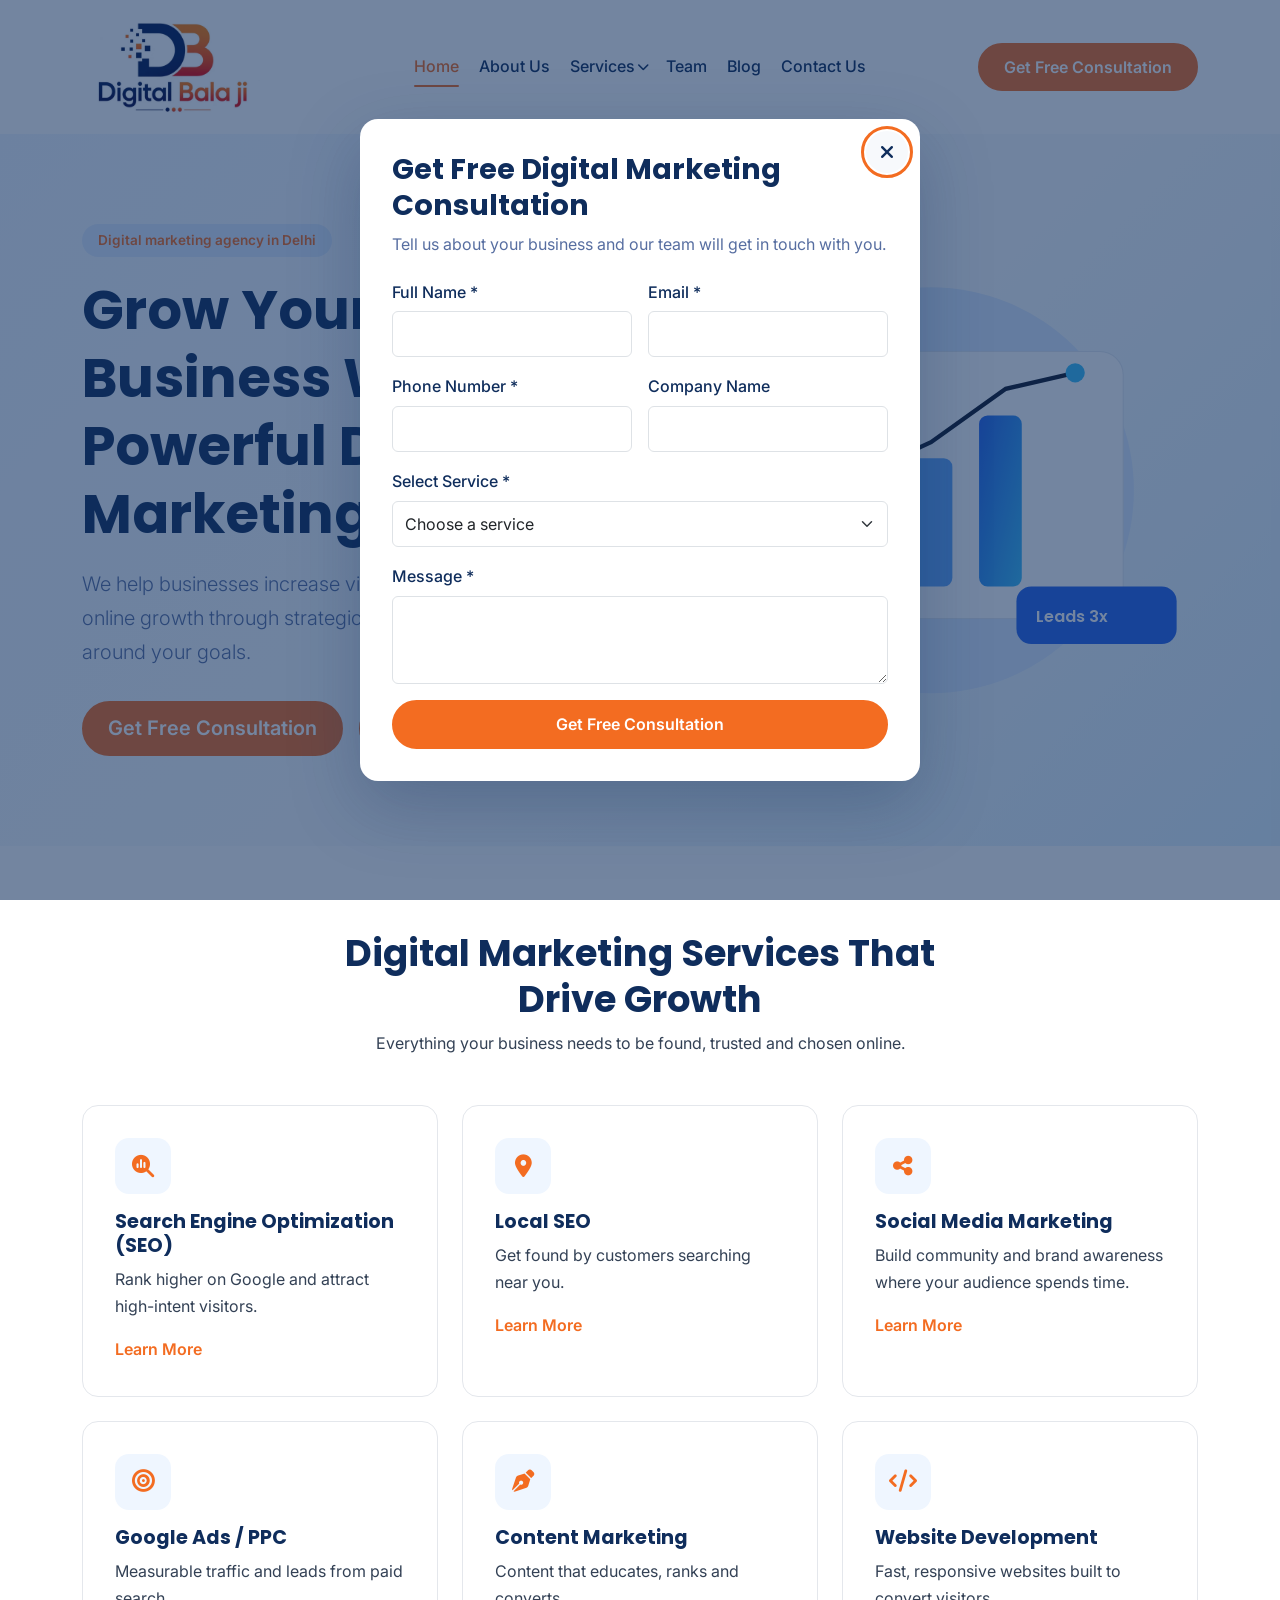
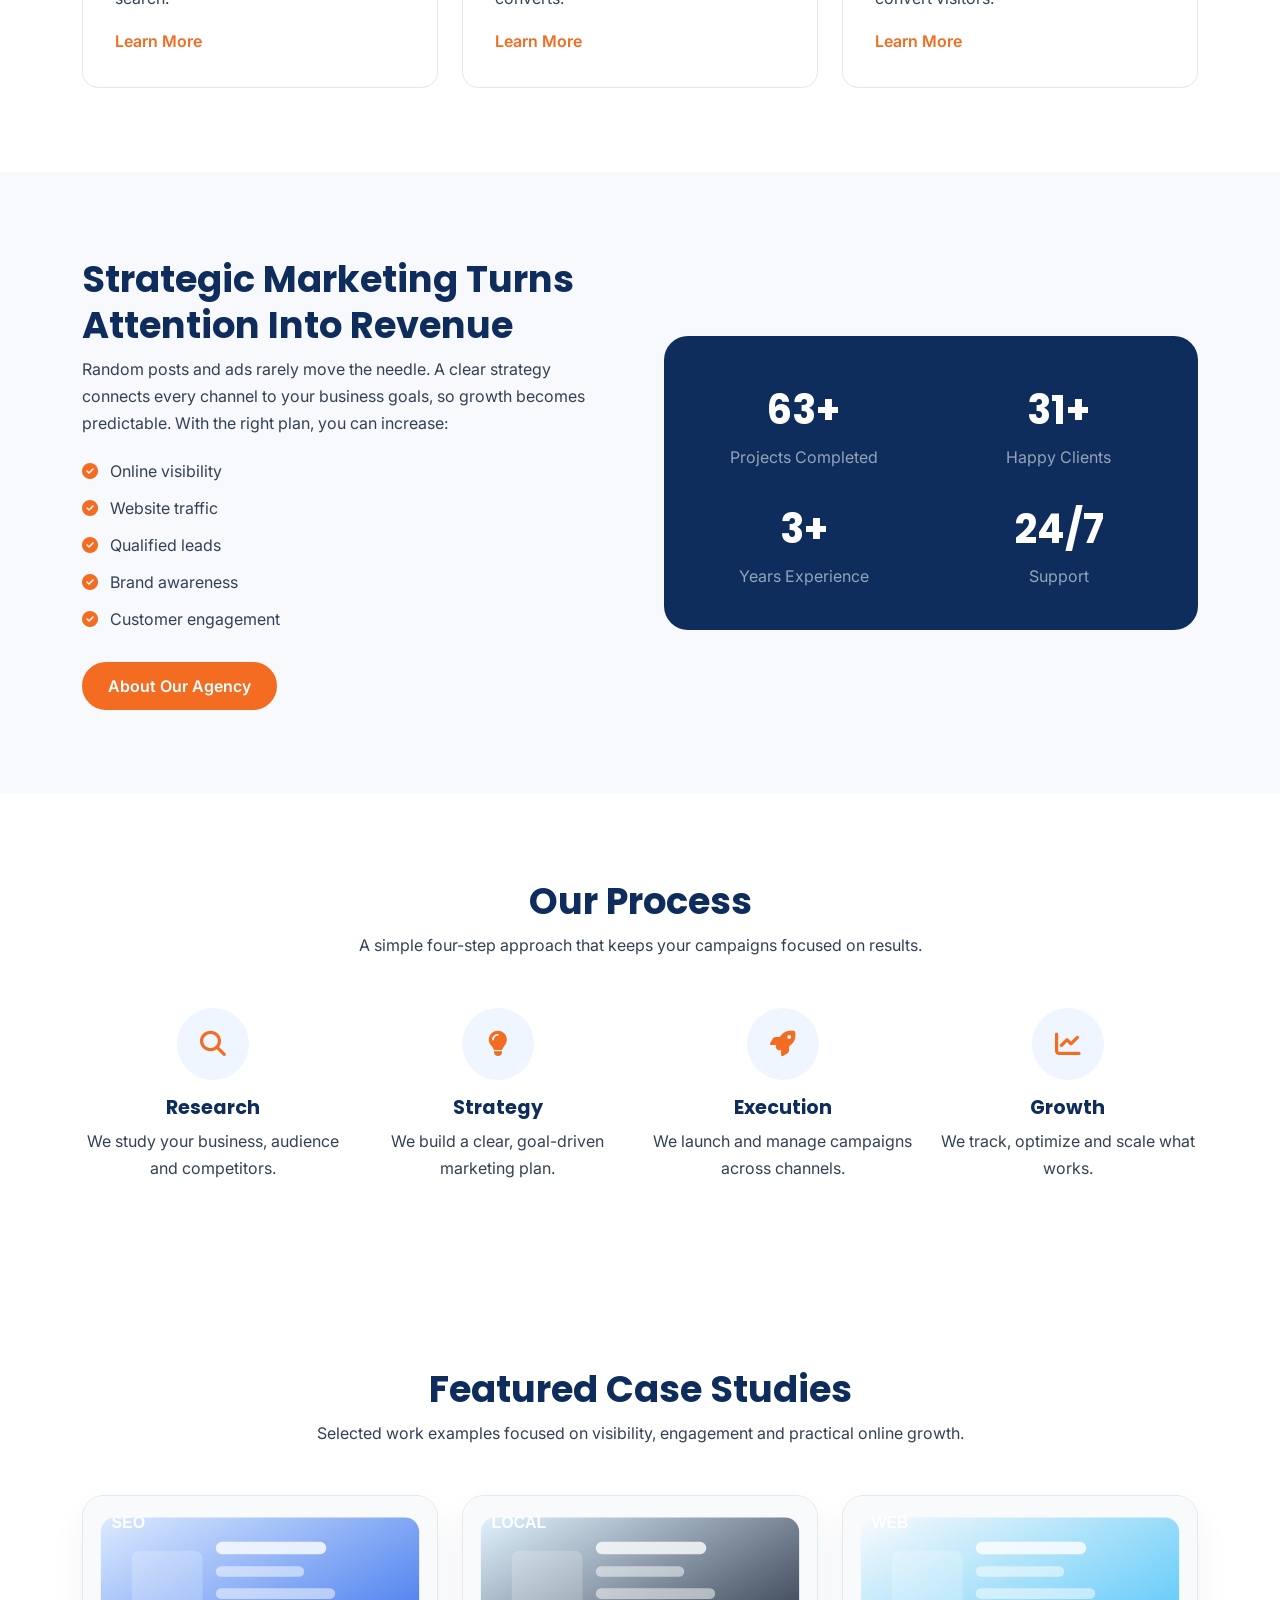
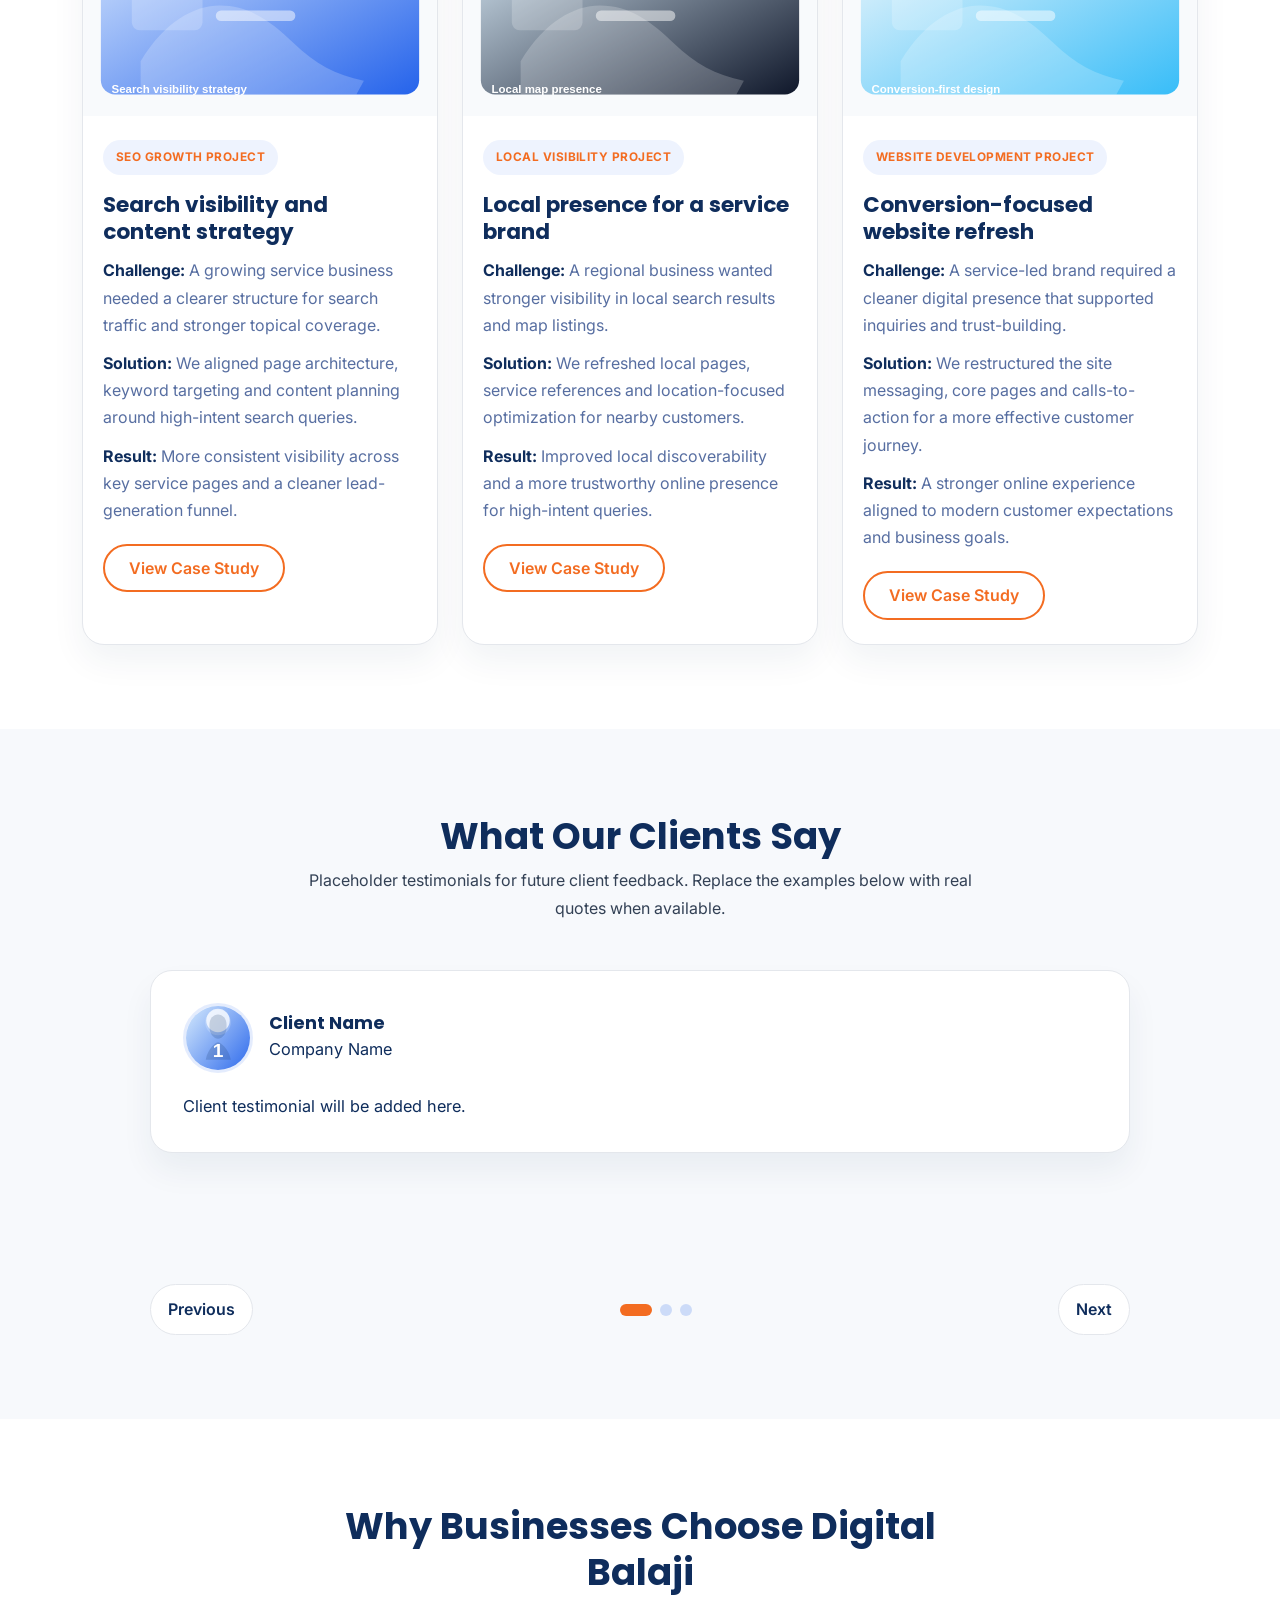
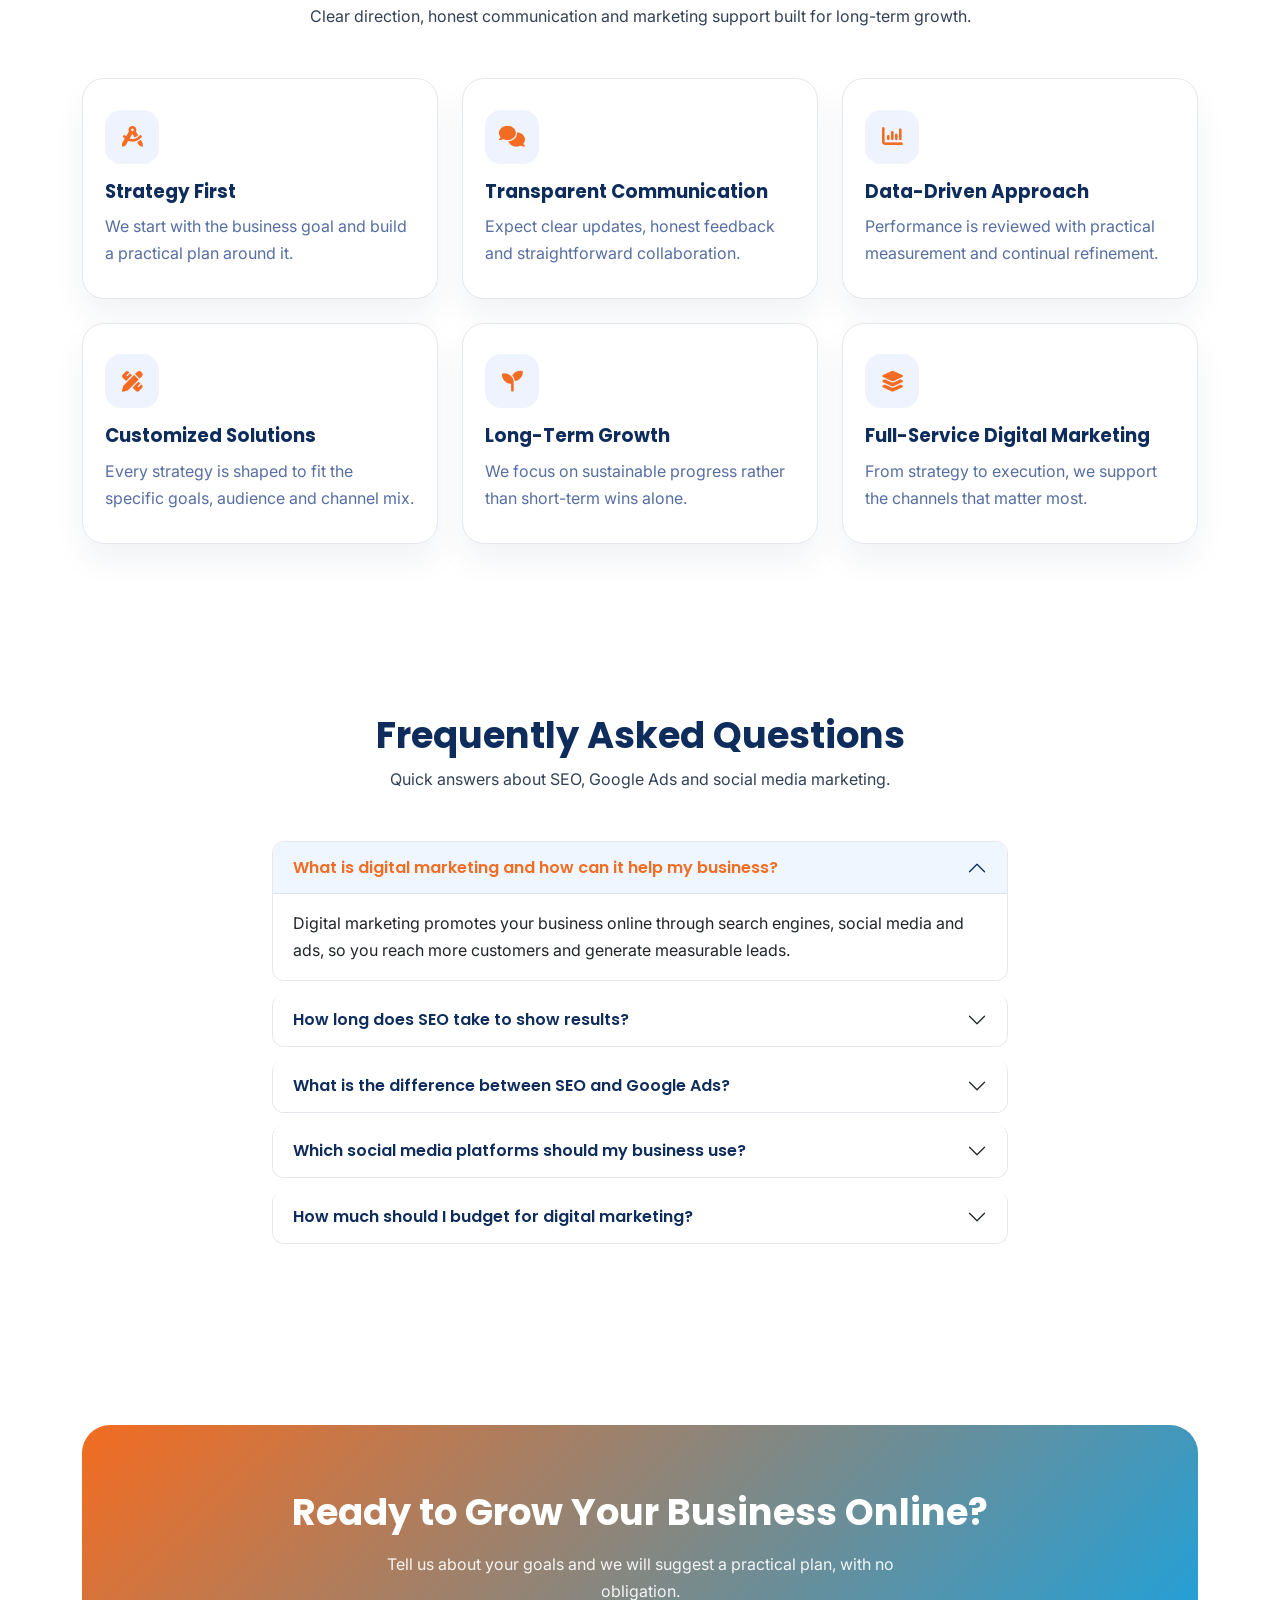
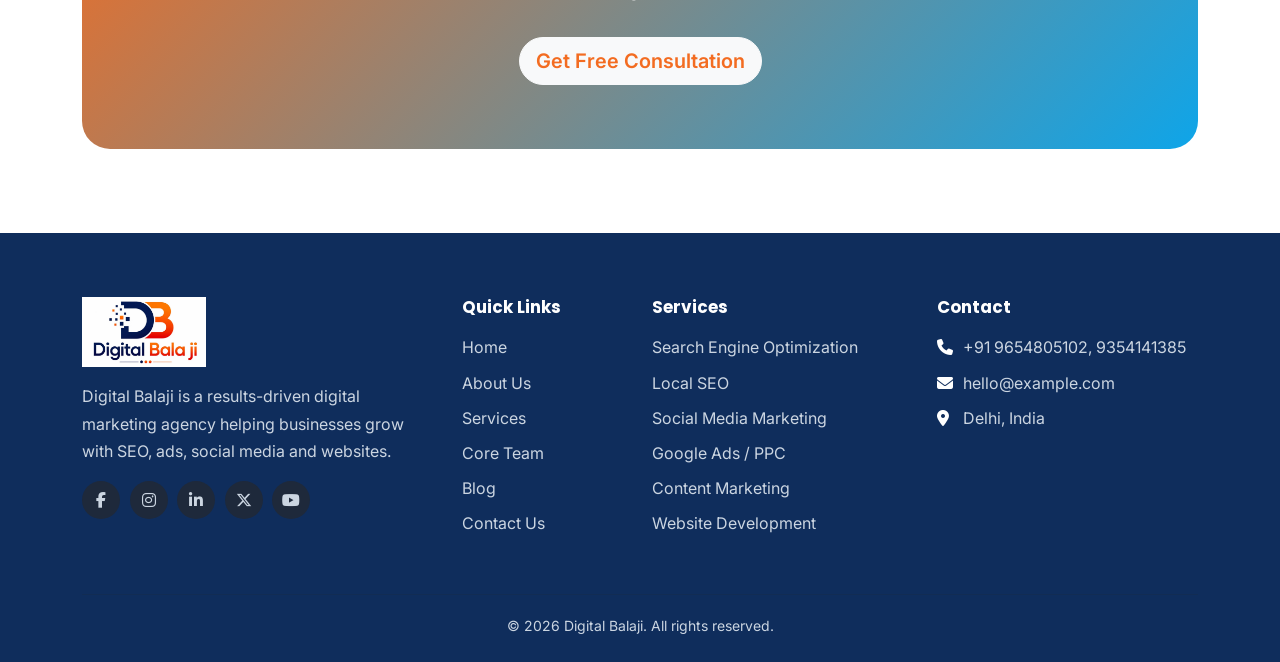
==== commit 15b3ec50: "Add Google site verification meta tag" ====
--- a/index.html
+++ b/index.html
@@ -2,6 +2,7 @@
 <html lang="en">
 
 <head>
+    <meta name="google-site-verification" content="pfzIBJMSKtY4vpPLpYcb6OT0DOwLIejehDzYgiIGqfo" />
     <meta charset="utf-8">
     <meta name="viewport" content="width=device-width,initial-scale=1">
     <title>Digital Marketing Agency in Delhi | Digital Balaji</title>
@@ -679,4 +680,4 @@
     <script src="js/script.js"></script>
 </body>
 
-</html>+</html>
--- a/css/style.css
+++ b/css/style.css
@@ -1,2565 +1,2797 @@
-/* Digital Balaji - main stylesheet. Change brand colors in :root */-
-:root {-
-    --primary: #F36C21;-
-    --primary-dark: #F36C21;-
-    --dark: #0f2d5c;-
--
-    --light: #F7F9FC;-
-    --accent: #F36C21;-
--
-    --muted: #576ea1;-
-    --line: #E4E7EC;-
--
-    --radius: 16px;-
-    --shadow: 0 12px 32px rgba(11, 42, 91, .08);-
-}-
--
-html {-
-    scroll-behavior: smooth-
-}-
--
-[id] {-
-    scroll-margin-top: 84px-
-}-
--
-body {-
-    font-family: 'Inter', sans-serif;-
-    color: #334155;-
-    line-height: 1.7-
-}-
--
-h1,-
-h2,-
-h3,-
-h4,-
-h5,-
-.navbar-brand {-
-    font-family: 'Poppins', sans-serif;-
-    color: var(--dark);-
-    font-weight: 700;-
-    line-height: 1.25-
-}-
--
-h1 {-
-    font-size: clamp(2.1rem, 5vw, 3.4rem)-
-}-
--
-h2 {-
-    font-size: clamp(1.6rem, 3.2vw, 2.3rem)-
-}-
--
-h3 {-
-    font-size: 1.2rem-
-}-
--
-section {-
-    padding: 84px 0-
-}-
--
-.bg-soft {-
-    background: var(--light)-
-}-
--
-a {-
-    color: var(--primary);-
-    text-decoration: none-
-}-
--
-a:hover {-
-    color: var(--accent)-
-}-
--
-:focus-visible {-
-    outline: 3px solid var(--accent);-
-    outline-offset: 2px-
-}-
--
-.section-title {-
-    max-width: 680px;-
-    margin: 0 auto 3rem;-
-    text-align: center-
-}-
--
-header {
-    position: sticky;
-    top: 0;
-    z-index: 1030
-}
-/* Navbar */-
-.navbar.sticky-top {
-    position: static
-}
-.navbar {
-    background: rgba(255, 255, 255, .96);
-    padding: .75rem 0;
-    transition: box-shadow .3s
-}
-
-.navbar.scrolled {-
-    box-shadow: var(--shadow)-
-}-
-
-@media (min-width: 992px) {
-    .navbar > .container {
-        display: flex;
-        align-items: center;
-        gap: 1rem;
-    }
-
-    .navbar-brand {
-        margin-right: 0;
-    }
-
-    .navbar-collapse {
-        display: flex !important;
-        flex: 1 1 auto;
-        align-items: center;
-        justify-content: center;
-    }
-
-    .navbar-nav {
-        display: flex;
-        align-items: center;
-        justify-content: center;
-        margin: 0 auto;
-    }
-
-    .navbar-collapse > .btn {
-        margin-left: auto;
-    }
-}
--
-.navbar-brand {-
-    font-size: 1.4rem-
-}-
--
-.navbar-brand i {-
-    color: var(--primary)-
-}-
--
-.navbar-brand span {-
-    color: var(--primary)-
-}-
--
-.nav-link {-
-    font-weight: 500;-
-    color: var(--dark) !important;-
-    position: relative-
-}-
--
-.nav-link:hover,-
-.nav-link.active {-
-    color: var(--accent) !important-
-}-
--
-.nav-link.active::after {-
-    content: "";-
-    position: absolute;-
-    left: .5rem;-
-    right: .5rem;-
-    bottom: 2px;-
-    height: 2px;-
-    border-radius: 2px;-
-    background: var(--primary)-
-}-
--
-/* =================================-
-   SERVICES DROPDOWN-
-   ================================= */-
--
-@media (max-width: 768px) {
-    .navbar > .container > .navbar-brand img {
-        display: block;
-        width: 115px;
-        height: auto
-    }
-}
-.services-nav-item {-
-    position: static;-
-    display: flex;-
-    align-items: center-
-}-
--
-.services-nav-link {-
-    padding-right: .25rem-
-}-
--
-.navbar > .container {-
-    position: relative-
-}-
--
-@media (min-width: 992px) {
-    .navbar > .container {
-        display: grid;
-        grid-template-columns: minmax(0, 1fr) auto minmax(0, 1fr)
-    }
-
-    .navbar > .container > .navbar-brand {
-        grid-column: 1;
-        justify-self: start
-    }
-
-    .navbar > .container > .navbar-collapse {
-        display: contents !important
-    }
-
-    .navbar-nav {
-        grid-column: 2;
-        justify-self: center;
-        margin-left: 0 !important
-    }
-
-    .navbar-collapse > .btn {
-        grid-column: 3;
-        justify-self: end;
-        margin: 0 !important
-    }
-}
-@media (min-width: 992px) {
-    .navbar-expand-lg .navbar-nav .services-nav-link {
-        padding-right: 0
-    }
-
-    .navbar-expand-lg .navbar-nav .services-dropdown-toggle {
-        padding: .5rem .35rem .5rem .1rem
-    }
-}
-.services-dropdown-toggle {-
-    display: inline-flex;-
-    align-items: center;-
-    justify-content: center;-
-    padding: .5rem .45rem .5rem .25rem;-
-    border: 0;-
-    background: transparent;-
-    color: var(--dark);-
-    gap: .45rem-
-}-
--
-.services-dropdown-toggle i:last-child {-
-    font-size: .75rem;-
-    transition: transform .2s ease-
-}-
--
-.services-nav-item:hover .services-dropdown-toggle i:last-child,-
-.services-nav-item:focus-within .services-dropdown-toggle i:last-child,-
-.services-nav-item.is-open .services-dropdown-toggle i:last-child {-
-    transform: rotate(180deg)-
-}-
--
-.services-dropdown {-
-    position: absolute;-
-    top: calc(50% + 12px);-
-    left: 50%;-
-    width: min(760px, calc(100vw - 48px));-
-    padding: .75rem;-
-    background: rgba(255, 255, 255, .99);-
-    border: 1px solid rgba(15, 45, 92, .08);-
-    border-radius: 18px;-
-    box-shadow: 0 18px 42px rgba(15, 45, 92, .12);-
-    opacity: 0;-
-    visibility: hidden;-
-    transform: translate(-50%, -10px);-
-    pointer-events: none;-
-    transition: opacity .22s ease, transform .22s ease, visibility .22s ease;-
-    z-index: 1000-
-}-
--
-.services-nav-item:hover .services-dropdown,-
-.services-nav-item:focus-within .services-dropdown,-
-.services-nav-item.is-open .services-dropdown {-
-    opacity: 1;-
-    visibility: visible;-
-    transform: translate(-50%, 0);-
-    pointer-events: auto-
-}-
--
-.services-dropdown-inner {-
-    padding: .35rem-
-}-
--
-.services-dropdown-header {-
-    padding: .85rem 1rem .4rem-
-}-
--
-.services-dropdown-header h3 {-
-    margin: 0;-
-    font-size: 1.05rem-
-}-
--
-.services-dropdown-header p {-
-    margin: .35rem 0 0;-
-    color: var(--muted);-
-    font-size: .85rem-
-}-
--
-.services-dropdown-grid {-
-    display: grid;-
-    grid-template-columns: repeat(2, minmax(0, 1fr));-
-    gap: .75rem 1rem;-
-    padding: .25rem 0-
-}-
--
-.service-dropdown-item {-
-    display: flex;-
-    align-items: flex-start;-
-    gap: .8rem;-
-    padding: .8rem .9rem;-
-    background: #f8fafc;-
-    border: 1px solid rgba(15, 45, 92, .04);-
-    border-radius: 12px;-
-    color: var(--dark);-
-    transition: background .2s ease, border-color .2s ease, transform .2s ease-
-}-
--
-.service-dropdown-item:hover {-
-    background: #fff;-
-    border-color: rgba(243, 108, 33, .25);-
-    transform: translateY(-1px);-
-    color: var(--dark)-
-}-
--
-.service-dropdown-icon {-
-    width: 42px;-
-    height: 42px;-
-    flex-shrink: 0;-
-    display: grid;-
-    place-items: center;-
-    border-radius: 12px;-
-    background: rgba(243, 108, 33, .12);-
-    color: var(--primary);-
-    font-size: 1.05rem-
-}-
--
-.service-dropdown-content {-
-    display: flex;-
-    flex-direction: column;-
-    gap: .15rem-
-}-
--
-.service-dropdown-content strong {-
-    font-size: .95rem;-
-    line-height: 1.35-
-}-
--
-.service-dropdown-content small {-
-    color: var(--muted);-
-    font-size: .76rem;-
-    line-height: 1.45-
-}-
--
-.services-dropdown-cta {-
-    display: flex;-
-    justify-content: space-between;-
-    align-items: center;-
-    gap: 1rem;-
-    margin-top: .8rem;-
-    padding: .9rem 1rem 0;-
-    border-top: 1px solid var(--line)-
-}-
--
-.services-dropdown-cta span {-
-    color: var(--muted);-
-    font-size: .9rem-
-}-
--
-@media (max-width: 991.98px) {-
-    @media (max-width: 768px) {
-    .navbar > .container > .navbar-brand img {
-        display: block;
-        width: 115px;
-        height: auto
-    }
-}
-.services-nav-item {-
-        width: 100%;-
-        flex-wrap: wrap-
-    }-
--
-    .services-dropdown {-
-        position: static;-
-        flex: 1 0 100%;-
-        width: 100%;-
-        max-width: none;-
-        min-width: 0;-
-        margin-top: .15rem;-
-        max-height: 0;-
-        overflow: hidden;-
-        padding: 0;-
-        background: transparent;-
-        border: 0;-
-        box-shadow: none;-
-        border-radius: 0;-
-        opacity: 0;-
-        visibility: hidden;-
-        transform: none;-
-        pointer-events: none;-
-        transition: max-height .25s ease, opacity .2s ease, visibility .2s ease-
-    }-
--
-    .services-nav-item:hover .services-dropdown,-
-    .services-nav-item:focus-within .services-dropdown,-
-    .services-nav-item.is-open .services-dropdown {-
-        transform: none-
-    }-
--
-    .services-nav-item.is-open .services-dropdown {-
-        max-height: 480px;-
-        opacity: 1;-
-        visibility: visible;-
-        pointer-events: auto-
-    }-
--
-    .services-nav-item:hover:not(.is-open) .services-dropdown-toggle i:last-child,-
-    .services-nav-item:focus-within:not(.is-open) .services-dropdown-toggle i:last-child {-
-        transform: rotate(0)-
-    }-
--
-    .services-dropdown-header,-
-    .service-dropdown-icon,-
-    .service-dropdown-content small,-
-    .services-dropdown-cta {-
-        display: none-
-    }-
--
-    .services-dropdown-inner {-
-        padding: 0-
-    }-
--
-    .services-dropdown-grid {-
-        display: grid;-
-        grid-template-columns: 1fr;-
-        gap: 0;-
-        padding: 0-
-    }-
--
-    .service-dropdown-item {-
-        display: block;-
-        padding: .55rem 1rem .55rem 1.25rem;-
-        background: transparent;-
-        border: 0;-
-        border-radius: 0;-
-        color: var(--dark);-
-        transform: none;-
-        transition: color .2s ease-
-    }-
--
-    .service-dropdown-item:hover,-
-    .service-dropdown-item:focus-visible,-
-    .service-dropdown-item:active {-
-        background: transparent;-
-        border-color: transparent;-
-        color: var(--accent);-
-        transform: none-
-    }-
--
-    .service-dropdown-content {-
-        display: block-
-    }-
--
-    .service-dropdown-content strong {-
-        font-size: .95rem;-
-        font-weight: 500;-
-        line-height: 1.5-
-    }-
--
-    .services-dropdown-cta {-
-        flex-direction: column;-
-        align-items: flex-start-
-    }-
--
-    .services-dropdown-cta .btn {-
-        width: 100%-
-    }-
-}-
--
-@media (max-width: 575.98px) {
-    .row.g-5 {
-        --bs-gutter-x: 1.5rem
-    }
-}
-/* Buttons */-
-.btn-brand,-
-.btn-ghost {-
-    border-radius: 50px;-
-    font-weight: 600;-
-    padding: .65rem 1.5rem;-
-    border: 2px solid var(--primary);-
-    transition: transform .25s, box-shadow .25s, background .25s-
-}-
--
-.btn-brand {-
-    background: var(--primary);-
-    color: #fff-
-}-
--
-.btn-brand:hover {-
-    background: var(--accent);-
-    color: #fff;-
-    transform: translateY(-2px);-
-    box-shadow: 0 8px 20px rgba(37, 99, 235, .3)-
-}-
--
-.btn-ghost {-
-    background: transparent;-
-    color: var(--primary)-
-}-
--
-.btn-ghost:hover {-
-    background: var(--accent);-
-    color: #fff-
-}-
--
-/* Hero */-
-.hero {-
-    padding: 90px 0;-
-    background: linear-gradient(135deg, #EFF6FF 0%, #F8FAFC 55%, #E0F2FE 100%)-
-}-
--
-.hero .lead {-
-    max-width: 34rem;-
-    margin: 1.2rem 0 2rem;-
-    color: var(--muted)-
-}-
--
-.badge-soft {-
-    display: inline-block;-
-    background: #DBEAFE;-
-    color: var(--primary-dark);-
-    border-radius: 50px;-
-    padding: .3rem 1rem;-
-    font-size: .85rem;-
-    font-weight: 600;-
-    margin-bottom: 1.2rem-
-}-
--
-.page-hero {-
-    padding: 90px 0 70px;-
-    text-align: center;-
-    background: linear-gradient(135deg, #EFF6FF, #E0F2FE)-
-}-
--
-.page-hero .lead {-
-    max-width: 38rem;-
-    color: var(--muted);-
-    margin-top: 1rem-
-}-
--
-/* Cards */-
-.card-c {-
-    background: #fff;-
-    border: 1px solid var(--line);-
-    border-radius: var(--radius);-
-    padding: 2rem;-
-    height: 100%;-
-    transition: transform .3s, box-shadow .3s-
-}-
--
-.card-c:hover {-
-    transform: translateY(-5px);-
-    box-shadow: var(--shadow);-
-}-
--
-.icon-box,-
-.step-icon {-
-    width: 56px;-
-    height: 56px;-
-    border-radius: 14px;-
-    background: #EFF6FF;-
-    color: var(--primary);-
-    display: grid;-
-    place-items: center;-
-    font-size: 1.4rem;-
-    margin-bottom: 1rem-
-}-
--
-.learn {-
-    font-weight: 600-
-}-
--
-.learn:hover {-
-    text-decoration: underline-
-}-
--
-.check-list {-
-    list-style: none;-
-    padding: 0;-
-    margin: 1rem 0-
-}-
--
-.check-list li {-
-    padding: .3rem 0-
-}-
--
-.check-list i {-
-    color: var(--primary);-
-    margin-right: .5rem-
-}-
--
-.shadow-soft {-
-    box-shadow: var(--shadow)-
-}-
--
-/* Stats */-
-.stats-panel {-
-    background: var(--dark);-
-    border-radius: 24px;-
-    padding: 2.5rem 1.5rem-
-}-
--
-.bg-dark-c {-
-    background: var(--dark)-
-}-
--
-.stat-num {-
-    font-family: 'Poppins', sans-serif;-
-    font-weight: 700;-
-    font-size: 2.5rem;-
-    color: #fff-
-}-
--
-.stat p {-
-    color: #94A3B8;-
-    margin: 0-
-}-
--
-/* Process */-
-.step {-
-    text-align: center-
-}-
--
-.step-icon {-
-    margin: 0 auto 1rem;-
-    border-radius: 50%;-
-    width: 72px;-
-    height: 72px;-
-    font-size: 1.6rem-
-}-
--
-/* Testimonials */-
-.testimonial {-
-    margin: 0-
-}-
--
-.stars {-
-    color: #F59E0B;-
-    margin-bottom: 1rem-
-}-
--
-.testimonial blockquote {-
-    margin-bottom: 1.5rem-
-}-
--
-.testimonial figcaption {-
-    display: flex;-
-    align-items: center;-
-    gap: .8rem-
-}-
--
-.avatar {-
-    width: 44px;-
-    height: 44px;-
-    border-radius: 50%;-
-    background: var(--primary);-
-    color: #fff;-
-    display: grid;-
-    place-items: center;-
-    font-weight: 700-
-}-
--
-/* FAQ */-
-.accordion-item {-
-    border: 1px solid var(--line);-
-    border-radius: 12px !important;-
-    margin-bottom: .8rem;-
-    overflow: hidden-
-}-
--
-.accordion-button {-
-    font-weight: 600;-
-    color: var(--dark)-
-}-
--
-.accordion-button:not(.collapsed) {-
-    background: #EFF6FF;-
-    color: var(--primary-dark)-
-}-
--
-/* CTA */-
-.cta-band {-
-    background: linear-gradient(135deg, var(--primary), #0EA5E9);-
-    color: #fff;-
-    border-radius: 28px;-
-    padding: 4rem 1.5rem;-
-    text-align: center-
-}-
--
-.cta-band h2 {-
-    color: #fff-
-}-
--
-.cta-band p {-
-    max-width: 34rem;-
-    margin: 1rem auto 2rem;-
-    opacity: .92-
-}-
--
-.cta-band .cta-actions {-
-    display: flex;-
-    flex-wrap: wrap;-
-    justify-content: center;-
-    align-items: center;-
-    gap: 1rem;-
-    margin: 0 auto;-
-}-
--
-.cta-band .btn {-
-    display: inline-flex;-
-    align-items: center;-
-    justify-content: center;-
-    color: var(--primary)-
-}-
--
-.cta-band .btn-brand {-
-    background: var(--primary);-
-    border-color: var(--primary);-
-    color: #fff-
-}-
--
-.cta-band .btn-brand:hover {-
-    background: var(--accent);-
-    border-color: var(--accent);-
-    color: #fff;-
-    transform: translateY(-2px);-
-    box-shadow: 0 8px 20px rgba(37, 99, 235, .3)-
-}-
--
-.cta-band .btn-ghost {-
-    background: transparent;-
-    border-color: var(--primary);-
-    color: var(--primary)-
-}-
--
-.cta-band .btn-ghost:hover {-
-    background: var(--accent);-
-    border-color: var(--accent);-
-    color: #fff;-
-}-
--
-/* Blog */-
-.blog-card {-
-    overflow: hidden-
-}-
--
-.blog-card img {-
-    width: 100%;-
-    height: auto;-
-    aspect-ratio: 16/10;-
-    object-fit: cover;-
-    display: block-
-}-
--
-.badge-cat {-
-    background: #DBEAFE;-
-    color: var(--primary-dark);-
-    border-radius: 50px;-
-    padding: .2rem .8rem;-
-    font-size: .8rem;-
-    font-weight: 600-
-}-
--
-/* Contact */-
-.info {-
-    display: flex;-
-    gap: 1rem;-
-    align-items: center;-
-    padding: 1.2rem-
-}-
--
-.info .icon-box {-
-    margin: 0;-
-    flex: none-
-}-
--
-.map iframe {-
-    display: block;-
-    border: 0;-
-    width: 100%;-
-    height: 380px-
-}-
--
-.form-status {-
-    margin-top: .5rem;-
-    font-size: .95rem;-
-    color: var(--primary-dark)-
-}-
--
-.form-status:empty {-
-    display: none-
-}-
--
-/* Home consultation popup */
-body.consultation-popup-open {
-    overflow: hidden
-}
-
-.consultation-popup {
-    position: fixed;
-    inset: 0;
-    z-index: 2000;
-    display: grid;
-    place-items: center;
-    overflow-y: auto;
-    padding: 15px;
-    background: rgba(15, 45, 92, .58);
-    opacity: 0;
-    visibility: hidden;
-    pointer-events: none;
-    transition: opacity .6s ease, visibility 0s linear .65s
-}
-
-.consultation-popup.is-open {
-    opacity: 1;
-    visibility: visible;
-    pointer-events: auto;
-    transition: opacity .6s ease, visibility 0s
-}
-
-.consultation-popup__panel {
-    position: relative;
-    width: min(560px, 100%);
-    max-height: calc(100vh - 30px);
-    max-height: calc(100dvh - 30px);
-    overflow-y: auto;
-    padding: 2rem;
-    border-radius: 18px;
-    background: #fff;
-    box-shadow: 0 24px 70px rgba(15, 45, 92, .28);
-    color: var(--dark);
-    opacity: 0;
-    transform: translateY(-60vh);
-    transition: opacity .6s ease-out, transform .65s ease-out
-}
-
-.consultation-popup.is-open .consultation-popup__panel {
-    opacity: 1;
-    transform: translateY(0)
-}
-
-.consultation-popup__panel h2 {
-    max-width: 440px;
-    margin: 0 2rem .5rem 0;
-    color: var(--dark);
-    font-size: clamp(1.4rem, 4vw, 1.8rem)
-}
-
-.consultation-popup__panel > p {
-    margin-bottom: 1.25rem;
-    color: var(--muted)
-}
-
-.consultation-popup__close {
-    position: absolute;
-    top: .75rem;
-    right: .75rem;
-    display: grid;
-    width: 42px;
-    height: 42px;
-    place-items: center;
-    border: 0;
-    border-radius: 50%;
-    background: var(--light);
-    color: var(--dark);
-    font-size: 1.2rem;
-    transition: background .2s ease, color .2s ease, transform .2s ease;
-    cursor: pointer
-}
-
-.consultation-popup__close:hover {
-    transform: rotate(90deg);
-    background: var(--primary);
-    color: #fff
-}
-
-.consultation-popup__form .form-label {
-    margin-bottom: .35rem;
-    color: var(--dark);
-    font-weight: 500
-}
-
-.consultation-popup__form .form-control,
-.consultation-popup__form .form-select {
-    min-height: 46px
-}
-
-.consultation-popup__form textarea.form-control {
-    min-height: 88px
-}
-
-@media (max-width: 575.98px) {
-    .consultation-popup__panel {
-        padding: 1.5rem 1.1rem;
-        border-radius: 16px
-    }
-
-    .consultation-popup__panel h2 {
-        margin-right: 2.1rem
-    }
-}
-
-@media (prefers-reduced-motion: reduce) {
-    .consultation-popup,
-    .consultation-popup__panel,
-    .consultation-popup__close {
-        transition-duration: .01ms
-    }
-}
-/* Back to top */
-.back-to-top {
-    position: fixed;
-    right: 1.5rem;
-    bottom: 1.5rem;
-    z-index: 1040;
-    display: grid;
-    width: 48px;
-    height: 48px;
-    place-items: center;
-    border: 0;
-    border-radius: 50%;
-    background: var(--primary);
-    color: #fff;
-    box-shadow: 0 8px 20px rgba(15, 45, 92, .2);
-    opacity: 0;
-    visibility: hidden;
-    transform: translateY(10px);
-    transition: opacity .25s ease, transform .25s ease, visibility .25s ease, background .2s ease;
-    cursor: pointer
-}
-
-.back-to-top.is-visible {
-    opacity: 1;
-    visibility: visible;
-    transform: translateY(0)
-}
-
-.back-to-top:hover {
-    background: var(--primary-dark);
-    transform: translateY(-3px)
-}
-
-.back-to-top:focus-visible {
-    outline: 3px solid var(--dark);
-    outline-offset: 3px
-}
-
-@media (max-width: 575.98px) {
-    .back-to-top {
-        right: 1rem;
-        bottom: 1rem;
-        width: 42px;
-        height: 42px
-    }
-}
-/* Footer */-
-.site-footer {-
-    background: var(--dark);-
-    color: #CBD5E1;-
-    padding: 64px 0 24px-
-}-
--
-.site-footer .navbar-brand {-
-    color: #fff-
-}-
--
-.site-footer .navbar-brand span,-
-.site-footer .navbar-brand i {-
-    color: var(--accent)-
-}-
--
-.site-footer h2 {-
-    font-size: 1.05rem;-
-    color: #fff;-
-    margin-bottom: 1rem-
-}-
--
-.site-footer a {-
-    color: #CBD5E1-
-}-
--
-.site-footer a:hover {-
-    color: var(--accent)-
-}-
--
-.site-footer li {-
-    margin-bottom: .5rem-
-}-
--
-.site-footer li i {-
-    width: 1.4rem;-
-    color: #fff;-
-}-
--
-.site-footer hr {-
-    border-color: #1E293B;-
-    margin: 2.5rem 0 1.2rem-
-}-
--
-.social {-
-    display: flex;-
-    gap: .6rem-
-}-
--
-.social a {-
-    width: 38px;-
-    height: 38px;-
-    border-radius: 50%;-
-    background: #1E293B;-
-    display: grid;-
-    place-items: center-
-}-
--
-.social a:hover {-
-    background: var(--accent);-
-    color: #fff;-
-    transition: background-color 1.2s ease;-
-}-
--
-/* Scroll reveal (used sparingly) */-
-.reveal {-
-    opacity: 0;-
-    transform: translateY(20px);-
-    transition: opacity .6s, transform .6s-
-}-
--
-.reveal.show {-
-    opacity: 1;-
-    transform: none-
-}-
--
-@media(max-width:991.98px) {-
-    section {-
-        padding: 64px 0-
-    }-
--
-    .hero {-
-        padding: 56px 0-
-    }-
-}-
--
-@media(prefers-reduced-motion:reduce) {-
-    * {-
-        transition: none !important;-
-        scroll-behavior: auto !important-
-    }-
--
-    .reveal {-
-        opacity: 1;-
-        transform: none-
-    }-
-}-
--
-/* ================================-
-   SERVICE PAGES-
-   ================================ */-
--
-.service-hero {-
-    padding: 94px 0 86px;-
-    background: linear-gradient(135deg, #eff6ff 0%, #f8fafc 58%, #e0f2fe 100%);-
-}-
--
-.service-hero .lead {-
-    max-width: 34rem;-
-    margin: 1.2rem 0 2rem;-
-    color: var(--muted);-
-}-
--
-.service-visual {-
-    position: relative;-
-    min-height: 370px;-
-    border: 1px solid var(--line);-
-    background: linear-gradient(180deg, #ffffff 0%, #f8fbff 100%);-
-    border-radius: 28px;-
-    box-shadow: var(--shadow);-
-    overflow: hidden;-
-    display: flex;-
-    align-items: center;-
-    justify-content: center;-
-}-
--
-.service-chart-card,-
-.ads-panel,-
-.content-browser,-
-.site-browser,-
-.service-map-card {-
-    position: relative;-
-    z-index: 1;-
-}-
--
-.service-chart-card {-
-    width: min(84%, 420px);-
-    background: #fff;-
-    border-radius: 22px;-
-    border: 1px solid var(--line);-
-    padding: 1rem 1rem 0.75rem;-
-    box-shadow: 0 12px 30px rgba(15, 45, 92, 0.08);-
-}-
--
-.service-chart-top {-
-    display: flex;-
-    justify-content: space-between;-
-    align-items: center;-
-    color: var(--dark);-
-    font-weight: 600;-
-    margin-bottom: 1rem;-
-}-
--
-.service-chart-top strong {-
-    color: var(--primary);-
-    font-size: 1.3rem;-
-}-
--
-.service-bars {-
-    height: 180px;-
-    display: flex;-
-    gap: 0.75rem;-
-    align-items: end;-
-    padding: 0.5rem 0 0;-
-}-
--
-.service-bars span {-
-    display: block;-
-    width: 100%;-
-    border-radius: 12px 12px 0 0;-
-    background: linear-gradient(180deg, #93c5fd 0%, #2563eb 100%);-
-    min-height: 40px;-
-}-
--
-.service-badge {-
-    position: absolute;-
-    display: inline-flex;-
-    align-items: center;-
-    justify-content: center;-
-    min-width: 120px;-
-    padding: 0.55rem 1rem;-
-    border-radius: 999px;-
-    background: var(--dark);-
-    color: #fff;-
-    font-size: 0.8rem;-
-    font-weight: 600;-
-    letter-spacing: 0.02em;-
-    box-shadow: var(--shadow);-
-    z-index: 2;-
-}-
--
-.service-badge-top { top: 22px; right: 22px; }-
-.service-badge-bottom { bottom: 24px; left: 22px; }-
--
-.service-visual-local { background: radial-gradient(circle at 50% 30%, #e0f2fe 0%, #f8fafc 45%, #eff6ff 100%); }-
-.service-map-card {-
-    width: 78%;-
-    height: 220px;-
-    background: rgba(255,255,255,0.7);-
-    border: 1px solid rgba(37,99,235,0.16);-
-    border-radius: 22px;-
-    position: relative;-
-    box-shadow: 0 18px 40px rgba(37,99,235,0.08);-
-}-
--
-.service-map-card::before {-
-    content: "";-
-    position: absolute;-
-    inset: 20px;-
-    border-radius: 18px;-
-    background: linear-gradient(135deg, rgba(59,130,246,0.08), rgba(14,165,233,0.03));-
-}-
--
-.service-map-pin {-
-    position: absolute;-
-    left: 50%;-
-    top: 58%;-
-    width: 22px;-
-    height: 22px;-
-    background: var(--primary);-
-    border-radius: 50% 50% 50% 0;-
-    transform: translate(-50%, -50%) rotate(-45deg);-
-    box-shadow: 0 12px 25px rgba(243,108,33,0.28);-
-}-
--
-.service-map-pin::after {-
-    content: "";-
-    position: absolute;-
-    inset: 6px;-
-    background: #fff;-
-    border-radius: 50%;-
-}-
--
-.service-map-line {-
-    position: absolute;-
-    left: 52%;-
-    top: 32%;-
-    width: 2px;-
-    height: 130px;-
-    background: linear-gradient(180deg, rgba(37,99,235,0.65), rgba(148,163,184,0.15));-
-    transform: translateX(-50%);-
-}-
--
-.service-map-dot {-
-    position: absolute;-
-    width: 12px;-
-    height: 12px;-
-    border-radius: 50%;-
-    background: #60a5fa;-
-    left: 34%;-
-    top: 52%;-
-    box-shadow: 0 0 0 8px rgba(96,165,250,0.15);-
-}-
--
-.service-visual-social { background: radial-gradient(circle at 30% 20%, rgba(96,165,250,0.12), transparent 26%), linear-gradient(135deg, #eff6ff 0%, #f8fafc 60%, #e0f2fe 100%); }-
-.social-circle { position: absolute; border-radius: 50%; background: rgba(37,99,235,0.08); }-
-.social-circle-one { width: 200px; height: 200px; right: 70px; top: 38px; }-
-.social-circle-two { width: 120px; height: 120px; left: 56px; bottom: 40px; }-
-.social-card { position: absolute; display: flex; flex-direction: column; border-radius: 18px; background: #fff; border: 1px solid var(--line); box-shadow: var(--shadow); padding: 1rem 1.1rem; min-width: 150px; }-
-.social-card i { color: var(--primary); font-size: 1.2rem; margin-bottom: 0.35rem; }-
-.social-card span { color: var(--muted); font-size: 0.75rem; }-
-.social-card strong { color: var(--dark); font-size: 1.35rem; margin-top: 0.25rem; }-
-.social-card-main { left: 50%; top: 50%; transform: translate(-50%, -50%); }-
-.social-card-mini { right: 30px; bottom: 36px; }-
--
-.service-visual-ads { background: radial-gradient(circle at 50% 35%, rgba(96,165,250,0.1), transparent 45%), linear-gradient(135deg, #eff6ff 0%, #f8fafc 60%, #e0f2fe 100%); }-
-.ads-panel {-
-    width: min(82%, 430px);-
-    background: #fff;-
-    border: 1px solid var(--line);-
-    border-radius: 22px;-
-    padding: 1.1rem;-
-    box-shadow: 0 16px 32px rgba(15,45,92,0.08);-
-}-
--
-.ads-row { display: flex; align-items: center; gap: 1rem; margin-bottom: 1rem; color: var(--dark); font-weight: 600; }-
-.ads-row:last-child { margin-bottom: 0; }-
-.ads-bar { flex: 1; height: 16px; border-radius: 999px; background: linear-gradient(90deg, #bfdbfe 0%, #60a5fa 40%, #2563eb 100%); }-
-.ads-bar-1 { width: 70%; }-
-.ads-bar-2 { width: 82%; }-
-.ads-bar-3 { width: 92%; }-
--
-.service-visual-content { background: radial-gradient(circle at 20% 15%, rgba(37,99,235,0.08), transparent 24%), linear-gradient(135deg, #eff6ff 0%, #f8fafc 60%, #e0f2fe 100%); }-
-.content-browser {-
-    width: min(84%, 430px);-
-    background: #fff;-
-    border: 1px solid var(--line);-
-    border-radius: 22px;-
-    padding: 1rem;-
-    box-shadow: 0 14px 32px rgba(15,45,92,0.08);-
-}-
-.browser-header { height: 16px; margin-bottom: 1rem; border-radius: 999px; background: linear-gradient(90deg, #cbd5e1 0%, #e2e8f0 100%); }-
-.browser-lines { display: grid; gap: 0.75rem; }-
-.browser-lines span { display: block; height: 14px; border-radius: 999px; background: linear-gradient(90deg, #dbeafe 0%, #bfdbfe 40%, #93c5fd 100%); }-
-.browser-lines span:nth-child(2) { width: 82%; }-
-.browser-lines span:nth-child(3) { width: 68%; }-
--
-.service-visual-web { background: radial-gradient(circle at 25% 25%, rgba(34,197,94,0.08), transparent 22%), linear-gradient(135deg, #eff6ff 0%, #f8fafc 60%, #e0f2fe 100%); }-
-.site-browser {-
-    width: min(84%, 440px);-
-    background: #fff;-
-    border: 1px solid var(--line);-
-    border-radius: 22px;-
-    overflow: hidden;-
-    box-shadow: 0 14px 30px rgba(15,45,92,0.08);-
-}-
-.browser-top { height: 18px; background: linear-gradient(90deg, #dbeafe 0%, #e2e8f0 100%); }-
-.browser-body { padding: 1rem; display: grid; gap: 0.9rem; }-
-.browser-card { display: block; height: 80px; border-radius: 14px; background: linear-gradient(135deg, #dbeafe 0%, #eff6ff 100%); }-
-.browser-card-two { height: 52px; width: 78%; background: linear-gradient(135deg, #e0f2fe 0%, #dbeafe 100%); }-
-.browser-card-three { height: 52px; width: 60%; background: linear-gradient(135deg, #ecfeff 0%, #dbeafe 100%); }-
--
-.service-card { position: relative; overflow: hidden; }-
-.service-card::before { content: ""; position: absolute; top: 0; left: 0; width: 100%; height: 4px; background: linear-gradient(90deg, var(--primary), #60a5fa); }-
-.service-process-grid { margin-top: 0.5rem; }-
-.service-process-step {-
-    padding: 1.6rem 1.3rem; border: 1px solid var(--line); border-radius: 18px; background: #fff; height: 100%; box-shadow: 0 8px 20px rgba(15,45,92,0.03);-
-}-
-.service-step-number {-
-    display: inline-block; font-size: 0.75rem; font-weight: 700; color: var(--primary); background: #eff6ff; border-radius: 50px; padding: 0.35rem 0.7rem; margin-bottom: 0.75rem; letter-spacing: 0.12em;-
-}-
-.service-check-list { padding-left: 0.25rem; }-
-.service-why-box { max-width: 560px; }-
-.service-faq { max-width: 920px; margin: 0 auto; }-
-.service-faq details { background: #fff; border: 1px solid var(--line); border-radius: 16px; padding: 0 1.2rem; margin-bottom: 0.9rem; box-shadow: 0 6px 18px rgba(15,45,92,0.03); }-
-.service-faq summary { list-style: none; cursor: pointer; font-weight: 600; color: var(--dark); padding: 1.1rem 2.2rem 1.1rem 0; position: relative; }-
-.service-faq summary::-webkit-details-marker { display: none; }-
-.service-faq summary::after { content: "+"; position: absolute; right: 0; top: 50%; transform: translateY(-50%); width: 24px; height: 24px; border-radius: 50%; background: #eff6ff; color: var(--primary); display: grid; place-items: center; font-weight: 700; }-
-.service-faq details[open] summary::after { content: "ΓÇô"; }-
-.service-faq p { margin: 0 0 1.1rem; color: var(--muted); }-
--
-@media (max-width: 991.98px) {-
-    .service-hero { padding-top: 80px; }-
-    .service-visual { min-height: 300px; }-
-}-
--
-@media (max-width: 767.98px) {-
-    .service-visual { min-height: 260px; }-
-    .service-badge { min-width: 96px; font-size: 0.72rem; }-
-    .service-card, .service-process-step { padding: 1.3rem 1rem; }-
-}-
-
-
-/* Custom cursor */
-body.cursor-enabled { cursor: none; }
-.cursor-dot,
-.cursor-ring {
-    --cursor-x: 0px;
-    --cursor-y: 0px;
-    --cursor-scale: 1;
-    position: fixed;
-    top: 0;
-    left: 0;
-    pointer-events: none;
-    z-index: 2147483647;
-    border-radius: 50%;
-    will-change: transform;
-    opacity: 0;
-    transform: translate3d(calc(var(--cursor-x) - 50%), calc(var(--cursor-y) - 50%), 0);
-}
-body.cursor-visible .cursor-dot,
-body.cursor-visible .cursor-ring {
-    opacity: 1;
-}
-.cursor-dot {
-    width: 10px;
-    height: 10px;
-    background: rgba(37, 99, 235, 0.92);
-}
-.cursor-ring {
-    width: 38px;
-    height: 38px;
-    border: 1px solid rgba(37, 99, 235, 0.55);
-    background: rgba(37, 99, 235, 0.06);
-    scale: var(--cursor-scale);
-    transition: scale .18s ease, border-color .15s ease, background .15s ease;
-}
-.cursor-ring.cursor-hover,
-.cursor-ring.is-active {
-    --cursor-scale: 1.08;
-    border-color: rgba(37, 99, 235, 0.9);
-    background: rgba(37, 99, 235, 0.12);
-}
-@media (pointer: coarse) {
-    body.cursor-enabled { cursor: auto; }
-    .cursor-dot,
-    .cursor-ring { display: none; }
-}
-@media (prefers-reduced-motion: reduce) {
-    .cursor-ring { transition: none; }
-    *, *::before, *::after { scroll-behavior: auto !important; }
-}
-.case-studies-section { padding-top: 84px; }
-.case-study-card {
-    height: 100%;
-    background: #fff;
-    border: 1px solid var(--line);
-    border-radius: 22px;
-    overflow: hidden;
-    box-shadow: 0 16px 34px rgba(15, 45, 92, 0.06);
-    transition: transform .25s ease, box-shadow .25s ease;
-}
-.case-study-card:hover { transform: translateY(-8px); box-shadow: 0 18px 36px rgba(15, 45, 92, 0.1); }
-.case-study-card__media { min-height: 220px; }
-.case-study-card__media img {
-    display: block;
-    width: 100%;
-    height: 220px;
-    object-fit: cover;
-}
-.case-study-card__body { padding: 1.5rem 1.25rem 1.55rem; }
-.case-study-tag {
-    display: inline-block;
-    margin-bottom: 1rem;
-    padding: .45rem .8rem;
-    border-radius: 999px;
-    background: rgba(37, 99, 235, 0.08);
-    color: var(--primary);
-    font-size: .74rem;
-    font-weight: 700;
-    letter-spacing: .04em;
-    text-transform: uppercase;
-}
-.case-study-card__body h3 { margin-bottom: .8rem; font-size: 1.35rem; }
-.case-study-card__body p { margin-bottom: .7rem; color: var(--muted); }
-.case-study-card__body strong { color: var(--dark); }
-.testimonial-slider { max-width: 980px; margin: 0 auto; }
-.testimonial-track { position: relative; min-height: 290px; }
-.testimonial-card {
-    display: none;
-    width: 100%;
-    padding: 2rem;
-    background: #fff;
-    border: 1px solid var(--line);
-    border-radius: 22px;
-    box-shadow: 0 18px 32px rgba(15, 45, 92, 0.06);
-}
-.testimonial-card.is-active { display: block; }
-.testimonial-card__header {
-    display: flex;
-    align-items: center;
-    gap: 1rem;
-    margin-bottom: 1.25rem;
-}
-.testimonial-card__header img {
-    width: 70px;
-    height: 70px;
-    border-radius: 50%;
-    object-fit: cover;
-    border: 3px solid rgba(37, 99, 235, 0.12);
-}
-.testimonial-card__header h3 { margin-bottom: .1rem; font-size: 1.1rem; }
-.testimonial-card__header p { margin-bottom: 0; color: var(--muted); font-size: .9rem; }
-.testimonial-card p:last-child { margin-bottom: 0; font-size: 1.02rem; color: var(--dark); }
-.testimonial-controls {
-    display: flex;
-    align-items: center;
-    justify-content: space-between;
-    gap: 1rem;
-    margin-top: 1.5rem;
-}
-.testimonial-control {
-    border: 1px solid var(--line);
-    background: #fff;
-    color: var(--dark);
-    border-radius: 999px;
-    padding: .7rem 1.05rem;
-    font-weight: 600;
-    transition: transform .2s ease, border-color .2s ease;
-}
-.testimonial-control:hover { transform: translateY(-1px); border-color: rgba(37, 99, 235, 0.25); }
-.testimonial-dots { display: flex; gap: .5rem; }
-.testimonial-dot {
-    width: 12px;
-    height: 12px;
-    padding: 0;
-    border: 0;
-    border-radius: 50%;
-    background: rgba(37, 99, 235, 0.2);
-}
-.testimonial-dot.is-active {
-    width: 32px;
-    border-radius: 999px;
-    background: var(--primary);
-}
-.why-card {
-    height: 100%;
-    padding: 1.9rem 1.4rem;
-    background: #fff;
-    border: 1px solid var(--line);
-    border-radius: 22px;
-    box-shadow: 0 18px 32px rgba(15, 45, 92, 0.06);
-    transition: transform .25s ease, box-shadow .25s ease;
-}
-.why-card:hover { transform: translateY(-6px); box-shadow: 0 20px 38px rgba(15, 45, 92, 0.08); }
-.why-card__icon {
-    width: 54px;
-    height: 54px;
-    display: grid;
-    place-items: center;
-    margin-bottom: 1rem;
-    border-radius: 16px;
-    background: rgba(37, 99, 235, 0.08);
-    color: var(--primary);
-    font-size: 1.3rem;
-}
-.why-card h3 { margin-bottom: .65rem; font-size: 1.15rem; }
-.why-card p { margin-bottom: 0; color: var(--muted); }
-.team-page .page-hero { background: linear-gradient(135deg, rgba(15, 45, 92, 0.96), rgba(37, 99, 235, 0.9)); }
-.team-grid {
-    display: grid;
-    grid-template-columns: repeat(3, minmax(0, 1fr));
-    gap: 1.75rem;
-}
-.team-card {
-    overflow: hidden;
-    border-radius: 22px;
-    background: #fff;
-    border: 1px solid var(--line);
-    box-shadow: 0 16px 28px rgba(15, 45, 92, 0.06);
-    transition: transform .25s ease, box-shadow .25s ease;
-}
-.team-card:hover { transform: translateY(-8px); box-shadow: 0 22px 35px rgba(15, 45, 92, 0.1); }
-.team-card__image img {
-    width: 100%;
-    height: 320px;
-    object-fit: cover;
-    display: block;
-}
-.team-card__content { padding: 1.4rem 1.25rem 1.5rem; }
-.team-card__role {
-    display: inline-block;
-    margin-bottom: .7rem;
-    padding: .4rem .7rem;
-    border-radius: 999px;
-    background: rgba(37, 99, 235, 0.08);
-    color: var(--primary);
-    font-size: .75rem;
-    font-weight: 700;
-    letter-spacing: .04em;
-    text-transform: uppercase;
-}
-.team-card__content h3 { margin-bottom: .7rem; }
-.team-card__content p { margin-bottom: 1rem; color: var(--muted); }
-.social-links { display: flex; align-items: center; gap: .75rem; }
-.social-links a {
-    display: inline-flex;
-    align-items: center;
-    justify-content: center;
-    width: 34px;
-    height: 34px;
-    border-radius: 50%;
-    background: rgba(15, 45, 92, 0.04);
-    color: var(--dark);
-}
-.social-links a:hover { background: rgba(37, 99, 235, 0.08); color: var(--primary); }
-@media (max-width: 991.98px) { .team-grid { grid-template-columns: repeat(2, minmax(0, 1fr)); } }
-@media (max-width: 575.98px) {
-    .testimonial-card { padding: 1.2rem; }
-    .testimonial-controls { flex-direction: column; }
-    .testimonial-dots { order: 2; }
-    .team-grid { grid-template-columns: 1fr; }
-}
+/* Digital Balaji - main stylesheet. Change brand colors in :root */
+
+:root {
+
+    --primary: #F36C21;
+    --primary-dark: #F36C21;
+    --dark: #0f2d5c;
+
+
+    --light: #F7F9FC;
+    --accent: #F36C21;
+
+    --muted: #576ea1;
+    --line: #E4E7EC;
+
+    --radius: 16px;
+    --shadow: 0 12px 32px rgba(11, 42, 91, .08);
+
+}
+
+
+
+html {
+
+    scroll-behavior: smooth
+}
+
+
+
+[id] {
+
+    scroll-margin-top: 84px
+}
+
+
+
+body {
+
+    font-family: 'Inter', sans-serif;
+
+    color: #334155;
+
+    line-height: 1.7
+}
+
+
+
+h1,
+
+h2,
+
+h3,
+
+h4,
+
+h5,
+
+.navbar-brand {
+
+    font-family: 'Poppins', sans-serif;
+
+    color: var(--dark);
+
+    font-weight: 700;
+
+    line-height: 1.25
+}
+
+
+
+h1 {
+
+    font-size: clamp(2.1rem, 5vw, 3.4rem)
+}
+
+
+
+h2 {
+
+    font-size: clamp(1.6rem, 3.2vw, 2.3rem)
+}
+
+
+
+h3 {
+
+    font-size: 1.2rem
+}
+
+
+
+section {
+
+    padding: 84px 0
+}
+
+
+
+.bg-soft {
+
+    background: var(--light)
+}
+
+
+
+a {
+
+    color: var(--primary);
+
+    text-decoration: none
+}
+
+
+
+a:hover {
+
+    color: var(--accent)
+}
+
+
+
+:focus-visible {
+
+    outline: 3px solid var(--accent);
+
+    outline-offset: 2px
+}
+
+
+
+.section-title {
+
+    max-width: 680px;
+
+    margin: 0 auto 3rem;
+
+    text-align: center
+}
+
+
+
+header {
+    position: sticky;
+    top: 0;
+    z-index: 1030
+}
+
+/* Navbar */
+
+.navbar.sticky-top {
+    position: static
+}
+
+.navbar {
+    background: rgba(255, 255, 255, .96);
+    padding: .75rem 0;
+    transition: box-shadow .3s
+}
+
+.navbar.scrolled {
+
+    box-shadow: var(--shadow)
+}
+
+
+@media (min-width: 992px) {
+    .navbar>.container {
+        display: flex;
+        align-items: center;
+        gap: 1rem;
+    }
+
+    .navbar-brand {
+        margin-right: 0;
+    }
+
+    .navbar-collapse {
+        display: flex !important;
+        flex: 1 1 auto;
+        align-items: center;
+        justify-content: center;
+    }
+
+    .navbar-nav {
+        display: flex;
+        align-items: center;
+        justify-content: center;
+        margin: 0 auto;
+    }
+
+    .navbar-collapse>.btn {
+        margin-left: auto;
+    }
+}
+
+
+.navbar-brand {
+
+    font-size: 1.4rem
+}
+
+
+
+.navbar-brand i {
+
+    color: var(--primary)
+}
+
+
+
+.navbar-brand span {
+
+    color: var(--primary)
+}
+
+
+
+.nav-link {
+
+    font-weight: 500;
+
+    color: var(--dark) !important;
+
+    position: relative
+}
+
+
+
+.nav-link:hover,
+
+.nav-link.active {
+
+    color: var(--accent) !important
+}
+
+
+
+.nav-link.active::after {
+
+    content: "";
+
+    position: absolute;
+
+    left: .5rem;
+
+    right: .5rem;
+
+    bottom: 2px;
+
+    height: 2px;
+
+    border-radius: 2px;
+
+    background: var(--primary)
+}
+
+
+
+/* =================================
+
+   SERVICES DROPDOWN
+
+   ================================= */
+
+
+
+@media (max-width: 768px) {
+    .navbar>.container>.navbar-brand img {
+        display: block;
+        width: 115px;
+        height: auto
+    }
+}
+
+.services-nav-item {
+
+    position: static;
+
+    display: flex;
+
+    align-items: center
+}
+
+
+
+.services-nav-link {
+
+    padding-right: .25rem
+}
+
+
+
+.navbar>.container {
+
+    position: relative
+}
+
+
+
+@media (min-width: 992px) {
+    .navbar>.container {
+        display: grid;
+        grid-template-columns: minmax(0, 1fr) auto minmax(0, 1fr)
+    }
+
+    .navbar>.container>.navbar-brand {
+        grid-column: 1;
+        justify-self: start
+    }
+
+    .navbar>.container>.navbar-collapse {
+        display: contents !important
+    }
+
+    .navbar-nav {
+        grid-column: 2;
+        justify-self: center;
+        margin-left: 0 !important
+    }
+
+    .navbar-collapse>.btn {
+        grid-column: 3;
+        justify-self: end;
+        margin: 0 !important
+    }
+}
+
+@media (min-width: 992px) {
+    .navbar-expand-lg .navbar-nav .services-nav-link {
+        padding-right: 0
+    }
+
+    .navbar-expand-lg .navbar-nav .services-dropdown-toggle {
+        padding: .5rem .35rem .5rem .1rem
+    }
+}
+
+.services-dropdown-toggle {
+
+    display: inline-flex;
+
+    align-items: center;
+
+    justify-content: center;
+
+    padding: .5rem .45rem .5rem .25rem;
+
+    border: 0;
+
+    background: transparent;
+
+    color: var(--dark);
+
+    gap: .45rem
+}
+
+
+
+.services-dropdown-toggle i:last-child {
+
+    font-size: .75rem;
+
+    transition: transform .2s ease
+}
+
+
+
+.services-nav-item:hover .services-dropdown-toggle i:last-child,
+
+.services-nav-item:focus-within .services-dropdown-toggle i:last-child,
+
+.services-nav-item.is-open .services-dropdown-toggle i:last-child {
+
+    transform: rotate(180deg)
+}
+
+
+
+.services-dropdown {
+
+    position: absolute;
+
+    top: calc(50% + 12px);
+
+    left: 50%;
+
+    width: min(760px, calc(100vw - 48px));
+
+    padding: .75rem;
+
+    background: rgba(255, 255, 255, .99);
+
+    border: 1px solid rgba(15, 45, 92, .08);
+
+    border-radius: 18px;
+
+    box-shadow: 0 18px 42px rgba(15, 45, 92, .12);
+
+    opacity: 0;
+
+    visibility: hidden;
+
+    transform: translate(-50%, -10px);
+
+    pointer-events: none;
+
+    transition: opacity .22s ease, transform .22s ease, visibility .22s ease;
+
+    z-index: 1000
+}
+
+
+
+.services-nav-item:hover .services-dropdown,
+
+.services-nav-item:focus-within .services-dropdown,
+
+.services-nav-item.is-open .services-dropdown {
+
+    opacity: 1;
+
+    visibility: visible;
+
+    transform: translate(-50%, 0);
+
+    pointer-events: auto
+}
+
+
+
+.services-dropdown-inner {
+
+    padding: .35rem
+}
+
+
+
+.services-dropdown-header {
+
+    padding: .85rem 1rem .4rem
+}
+
+
+
+.services-dropdown-header h3 {
+
+    margin: 0;
+
+    font-size: 1.05rem
+}
+
+
+
+.services-dropdown-header p {
+
+    margin: .35rem 0 0;
+
+    color: var(--muted);
+
+    font-size: .85rem
+}
+
+
+
+.services-dropdown-grid {
+
+    display: grid;
+
+    grid-template-columns: repeat(2, minmax(0, 1fr));
+
+    gap: .75rem 1rem;
+
+    padding: .25rem 0
+}
+
+
+
+.service-dropdown-item {
+
+    display: flex;
+
+    align-items: flex-start;
+
+    gap: .8rem;
+
+    padding: .8rem .9rem;
+
+    background: #f8fafc;
+
+    border: 1px solid rgba(15, 45, 92, .04);
+
+    border-radius: 12px;
+
+    color: var(--dark);
+
+    transition: background .2s ease, border-color .2s ease, transform .2s ease
+}
+
+
+
+.service-dropdown-item:hover {
+
+    background: #fff;
+
+    border-color: rgba(243, 108, 33, .25);
+
+    transform: translateY(-1px);
+
+    color: var(--dark)
+}
+
+
+
+.service-dropdown-icon {
+
+    width: 42px;
+
+    height: 42px;
+
+    flex-shrink: 0;
+
+    display: grid;
+
+    place-items: center;
+
+    border-radius: 12px;
+
+    background: rgba(243, 108, 33, .12);
+
+    color: var(--primary);
+
+    font-size: 1.05rem
+}
+
+
+
+.service-dropdown-content {
+
+    display: flex;
+
+    flex-direction: column;
+
+    gap: .15rem
+}
+
+
+
+.service-dropdown-content strong {
+
+    font-size: .95rem;
+
+    line-height: 1.35
+}
+
+
+
+.service-dropdown-content small {
+
+    color: var(--muted);
+
+    font-size: .76rem;
+
+    line-height: 1.45
+}
+
+
+
+.services-dropdown-cta {
+
+    display: flex;
+
+    justify-content: space-between;
+
+    align-items: center;
+
+    gap: 1rem;
+
+    margin-top: .8rem;
+
+    padding: .9rem 1rem 0;
+
+    border-top: 1px solid var(--line)
+}
+
+
+
+.services-dropdown-cta span {
+
+    color: var(--muted);
+
+    font-size: .9rem
+}
+
+
+
+@media (max-width: 991.98px) {
+
+    @media (max-width: 768px) {
+        .navbar>.container>.navbar-brand img {
+            display: block;
+            width: 115px;
+            height: auto
+        }
+    }
+
+    .services-nav-item {
+
+        width: 100%;
+
+        flex-wrap: wrap
+    }
+
+
+
+    .services-dropdown {
+
+        position: static;
+
+        flex: 1 0 100%;
+
+        width: 100%;
+
+        max-width: none;
+
+        min-width: 0;
+
+        margin-top: .15rem;
+
+        max-height: 0;
+
+        overflow: hidden;
+
+        padding: 0;
+
+        background: transparent;
+
+        border: 0;
+
+        box-shadow: none;
+
+        border-radius: 0;
+
+        opacity: 0;
+
+        visibility: hidden;
+
+        transform: none;
+
+        pointer-events: none;
+
+        transition: max-height .25s ease, opacity .2s ease, visibility .2s ease
+    }
+
+
+
+    .services-nav-item:hover .services-dropdown,
+
+    .services-nav-item:focus-within .services-dropdown,
+
+    .services-nav-item.is-open .services-dropdown {
+
+        transform: none
+    }
+
+
+
+    .services-nav-item.is-open .services-dropdown {
+
+        max-height: 480px;
+
+        opacity: 1;
+
+        visibility: visible;
+
+        pointer-events: auto
+    }
+
+
+
+    .services-nav-item:hover:not(.is-open) .services-dropdown-toggle i:last-child,
+
+    .services-nav-item:focus-within:not(.is-open) .services-dropdown-toggle i:last-child {
+
+        transform: rotate(0)
+    }
+
+
+
+    .services-dropdown-header,
+
+    .service-dropdown-icon,
+
+    .service-dropdown-content small,
+
+    .services-dropdown-cta {
+
+        display: none
+    }
+
+
+
+    .services-dropdown-inner {
+
+        padding: 0
+    }
+
+
+
+    .services-dropdown-grid {
+
+        display: grid;
+
+        grid-template-columns: 1fr;
+
+        gap: 0;
+
+        padding: 0
+    }
+
+
+
+    .service-dropdown-item {
+
+        display: block;
+
+        padding: .55rem 1rem .55rem 1.25rem;
+
+        background: transparent;
+
+        border: 0;
+
+        border-radius: 0;
+
+        color: var(--dark);
+
+        transform: none;
+
+        transition: color .2s ease
+    }
+
+
+
+    .service-dropdown-item:hover,
+
+    .service-dropdown-item:focus-visible,
+
+    .service-dropdown-item:active {
+
+        background: transparent;
+
+        border-color: transparent;
+
+        color: var(--accent);
+
+        transform: none
+    }
+
+
+
+    .service-dropdown-content {
+
+        display: block
+    }
+
+
+
+    .service-dropdown-content strong {
+
+        font-size: .95rem;
+
+        font-weight: 500;
+
+        line-height: 1.5
+    }
+
+
+
+    .services-dropdown-cta {
+
+        flex-direction: column;
+
+        align-items: flex-start
+    }
+
+
+
+    .services-dropdown-cta .btn {
+
+        width: 100%
+    }
+
+}
+
+
+
+@media (max-width: 575.98px) {
+    .row.g-5 {
+        --bs-gutter-x: 1.5rem
+    }
+}
+
+/* Buttons */
+
+.btn-brand,
+
+.btn-ghost {
+
+    border-radius: 50px;
+
+    font-weight: 600;
+
+    padding: .65rem 1.5rem;
+
+    border: 2px solid var(--primary);
+
+    transition: transform .25s, box-shadow .25s, background .25s
+}
+
+
+
+.btn-brand {
+
+    background: var(--primary);
+
+    color: #fff
+}
+
+
+
+.btn-brand:hover {
+
+    background: var(--accent);
+
+    color: #fff;
+
+    transform: translateY(-2px);
+
+    box-shadow: 0 8px 20px rgba(37, 99, 235, .3)
+}
+
+
+
+.btn-ghost {
+
+    background: transparent;
+
+    color: var(--primary)
+}
+
+
+
+.btn-ghost:hover {
+
+    background: var(--accent);
+
+    color: #fff
+}
+
+
+
+/* Hero */
+
+.hero {
+
+    padding: 90px 0;
+
+    background: linear-gradient(135deg, #EFF6FF 0%, #F8FAFC 55%, #E0F2FE 100%)
+}
+
+
+
+.hero .lead {
+
+    max-width: 34rem;
+
+    margin: 1.2rem 0 2rem;
+
+    color: var(--muted)
+}
+
+
+
+.badge-soft {
+
+    display: inline-block;
+
+    background: #DBEAFE;
+
+    color: var(--primary-dark);
+
+    border-radius: 50px;
+
+    padding: .3rem 1rem;
+
+    font-size: .85rem;
+
+    font-weight: 600;
+
+    margin-bottom: 1.2rem
+}
+
+
+
+.page-hero {
+
+    padding: 90px 0 70px;
+
+    text-align: center;
+
+    background: linear-gradient(135deg, #EFF6FF, #E0F2FE)
+}
+
+
+
+.page-hero .lead {
+
+    max-width: 38rem;
+
+    color: var(--muted);
+
+    margin-top: 1rem
+}
+
+
+
+/* Cards */
+
+.card-c {
+
+    background: #fff;
+
+    border: 1px solid var(--line);
+
+    border-radius: var(--radius);
+
+    padding: 2rem;
+
+    height: 100%;
+
+    transition: transform .3s, box-shadow .3s
+}
+
+
+
+.card-c:hover {
+
+    transform: translateY(-5px);
+
+    box-shadow: var(--shadow);
+
+}
+
+
+
+.icon-box,
+
+.step-icon {
+
+    width: 56px;
+
+    height: 56px;
+
+    border-radius: 14px;
+
+    background: #EFF6FF;
+
+    color: var(--primary);
+
+    display: grid;
+
+    place-items: center;
+
+    font-size: 1.4rem;
+
+    margin-bottom: 1rem
+}
+
+
+
+.learn {
+
+    font-weight: 600
+}
+
+
+
+.learn:hover {
+
+    text-decoration: underline
+}
+
+
+
+.check-list {
+
+    list-style: none;
+
+    padding: 0;
+
+    margin: 1rem 0
+}
+
+
+
+.check-list li {
+
+    padding: .3rem 0
+}
+
+
+
+.check-list i {
+
+    color: var(--primary);
+
+    margin-right: .5rem
+}
+
+
+
+.shadow-soft {
+
+    box-shadow: var(--shadow)
+}
+
+
+
+/* Stats */
+
+.stats-panel {
+
+    background: var(--dark);
+
+    border-radius: 24px;
+
+    padding: 2.5rem 1.5rem
+}
+
+
+
+.bg-dark-c {
+
+    background: var(--dark)
+}
+
+
+
+.stat-num {
+
+    font-family: 'Poppins', sans-serif;
+
+    font-weight: 700;
+
+    font-size: 2.5rem;
+
+    color: #fff
+}
+
+
+
+.stat p {
+
+    color: #94A3B8;
+
+    margin: 0
+}
+
+
+
+/* Process */
+
+.step {
+
+    text-align: center
+}
+
+
+
+.step-icon {
+
+    margin: 0 auto 1rem;
+
+    border-radius: 50%;
+
+    width: 72px;
+
+    height: 72px;
+
+    font-size: 1.6rem
+}
+
+
+
+/* Testimonials */
+
+.testimonial {
+
+    margin: 0
+}
+
+
+
+.stars {
+
+    color: #F59E0B;
+
+    margin-bottom: 1rem
+}
+
+
+
+.testimonial blockquote {
+
+    margin-bottom: 1.5rem
+}
+
+
+
+.testimonial figcaption {
+
+    display: flex;
+
+    align-items: center;
+
+    gap: .8rem
+}
+
+
+
+.avatar {
+
+    width: 44px;
+
+    height: 44px;
+
+    border-radius: 50%;
+
+    background: var(--primary);
+
+    color: #fff;
+
+    display: grid;
+
+    place-items: center;
+
+    font-weight: 700
+}
+
+
+
+/* FAQ */
+
+.accordion-item {
+
+    border: 1px solid var(--line);
+
+    border-radius: 12px !important;
+
+    margin-bottom: .8rem;
+
+    overflow: hidden
+}
+
+
+
+.accordion-button {
+
+    font-weight: 600;
+
+    color: var(--dark)
+}
+
+
+
+.accordion-button:not(.collapsed) {
+
+    background: #EFF6FF;
+
+    color: var(--primary-dark)
+}
+
+
+
+/* CTA */
+
+.cta-band {
+
+    background: linear-gradient(135deg, var(--primary), #0EA5E9);
+
+    color: #fff;
+
+    border-radius: 28px;
+
+    padding: 4rem 1.5rem;
+
+    text-align: center
+}
+
+
+
+.cta-band h2 {
+
+    color: #fff
+}
+
+
+
+.cta-band p {
+
+    max-width: 34rem;
+
+    margin: 1rem auto 2rem;
+
+    opacity: .92
+}
+
+
+
+.cta-band .cta-actions {
+
+    display: flex;
+
+    flex-wrap: wrap;
+
+    justify-content: center;
+
+    align-items: center;
+
+    gap: 1rem;
+
+    margin: 0 auto;
+
+}
+
+
+
+.cta-band .btn {
+
+    display: inline-flex;
+
+    align-items: center;
+
+    justify-content: center;
+
+    color: var(--primary)
+}
+
+
+
+.cta-band .btn-brand {
+
+    background: var(--primary);
+
+    border-color: var(--primary);
+
+    color: #fff
+}
+
+
+
+.cta-band .btn-brand:hover {
+
+    background: var(--accent);
+
+    border-color: var(--accent);
+
+    color: #fff;
+
+    transform: translateY(-2px);
+
+    box-shadow: 0 8px 20px rgba(37, 99, 235, .3)
+}
+
+
+
+.cta-band .btn-ghost {
+
+    background: transparent;
+
+    border-color: var(--primary);
+
+    color: var(--primary)
+}
+
+
+
+.cta-band .btn-ghost:hover {
+
+    background: var(--accent);
+
+    border-color: var(--accent);
+
+    color: #fff;
+
+}
+
+
+
+/* Blog */
+
+.blog-card {
+
+    overflow: hidden
+}
+
+
+
+.blog-card img {
+
+    width: 100%;
+
+    height: auto;
+
+    aspect-ratio: 16/10;
+
+    object-fit: cover;
+
+    display: block
+}
+
+
+
+.badge-cat {
+
+    background: #DBEAFE;
+
+    color: var(--primary-dark);
+
+    border-radius: 50px;
+
+    padding: .2rem .8rem;
+
+    font-size: .8rem;
+
+    font-weight: 600
+}
+
+
+
+/* Contact */
+
+.info {
+
+    display: flex;
+
+    gap: 1rem;
+
+    align-items: center;
+
+    padding: 1.2rem
+}
+
+
+
+.info .icon-box {
+
+    margin: 0;
+
+    flex: none
+}
+
+
+
+.map iframe {
+
+    display: block;
+
+    border: 0;
+
+    width: 100%;
+
+    height: 380px
+}
+
+
+
+.form-status {
+
+    margin-top: .5rem;
+
+    font-size: .95rem;
+
+    color: var(--primary-dark)
+}
+
+
+
+.form-status:empty {
+
+    display: none
+}
+
+
+
+/* Home consultation popup */
+body.consultation-popup-open {
+    overflow: hidden
+}
+
+.consultation-popup {
+    position: fixed;
+    inset: 0;
+    z-index: 2000;
+    display: grid;
+    place-items: center;
+    overflow-y: auto;
+    padding: 15px;
+    background: rgba(15, 45, 92, .58);
+    opacity: 0;
+    visibility: hidden;
+    pointer-events: none;
+    transition: opacity .6s ease, visibility 0s linear .65s
+}
+
+.consultation-popup.is-open {
+    opacity: 1;
+    visibility: visible;
+    pointer-events: auto;
+    transition: opacity .6s ease, visibility 0s
+}
+
+.consultation-popup__panel {
+    position: relative;
+    width: min(560px, 100%);
+    max-height: calc(100vh - 30px);
+    max-height: calc(100dvh - 30px);
+    overflow-y: auto;
+    padding: 2rem;
+    border-radius: 18px;
+    background: #fff;
+    box-shadow: 0 24px 70px rgba(15, 45, 92, .28);
+    color: var(--dark);
+    opacity: 0;
+    transform: translateY(-60vh);
+    transition: opacity .6s ease-out, transform .65s ease-out
+}
+
+.consultation-popup.is-open .consultation-popup__panel {
+    opacity: 1;
+    transform: translateY(0)
+}
+
+.consultation-popup__panel h2 {
+    max-width: 440px;
+    margin: 0 2rem .5rem 0;
+    color: var(--dark);
+    font-size: clamp(1.4rem, 4vw, 1.8rem)
+}
+
+.consultation-popup__panel>p {
+    margin-bottom: 1.25rem;
+    color: var(--muted)
+}
+
+.consultation-popup__close {
+    position: absolute;
+    top: .75rem;
+    right: .75rem;
+    display: grid;
+    width: 42px;
+    height: 42px;
+    place-items: center;
+    border: 0;
+    border-radius: 50%;
+    background: var(--light);
+    color: var(--dark);
+    font-size: 1.2rem;
+    transition: background .2s ease, color .2s ease, transform .2s ease;
+    cursor: pointer
+}
+
+.consultation-popup__close:hover {
+    transform: rotate(90deg);
+    background: var(--primary);
+    color: #fff
+}
+
+.consultation-popup__form .form-label {
+    margin-bottom: .35rem;
+    color: var(--dark);
+    font-weight: 500
+}
+
+.consultation-popup__form .form-control,
+.consultation-popup__form .form-select {
+    min-height: 46px
+}
+
+.consultation-popup__form textarea.form-control {
+    min-height: 88px
+}
+
+@media (max-width: 575.98px) {
+    .consultation-popup__panel {
+        padding: 1.5rem 1.1rem;
+        border-radius: 16px
+    }
+
+    .consultation-popup__panel h2 {
+        margin-right: 2.1rem
+    }
+}
+
+@media (prefers-reduced-motion: reduce) {
+
+    .consultation-popup,
+    .consultation-popup__panel,
+    .consultation-popup__close {
+        transition-duration: .01ms
+    }
+}
+
+/* Back to top */
+.back-to-top {
+    position: fixed;
+    right: 1.5rem;
+    bottom: 1.5rem;
+    z-index: 1040;
+    display: grid;
+    width: 48px;
+    height: 48px;
+    place-items: center;
+    border: 0;
+    border-radius: 50%;
+    background: var(--primary);
+    color: #fff;
+    box-shadow: 0 8px 20px rgba(15, 45, 92, .2);
+    opacity: 0;
+    visibility: hidden;
+    transform: translateY(10px);
+    transition: opacity .25s ease, transform .25s ease, visibility .25s ease, background .2s ease;
+    cursor: pointer
+}
+
+.back-to-top.is-visible {
+    opacity: 1;
+    visibility: visible;
+    transform: translateY(0)
+}
+
+.back-to-top:hover {
+    background: var(--primary-dark);
+    transform: translateY(-3px)
+}
+
+.back-to-top:focus-visible {
+    outline: 3px solid var(--dark);
+    outline-offset: 3px
+}
+
+@media (max-width: 575.98px) {
+    .back-to-top {
+        right: 1rem;
+        bottom: 1rem;
+        width: 42px;
+        height: 42px
+    }
+}
+
+/* Footer */
+
+.site-footer {
+
+    background: var(--dark);
+
+    color: #CBD5E1;
+
+    padding: 64px 0 24px
+}
+
+
+
+.site-footer .navbar-brand {
+
+    color: #fff
+}
+
+
+
+.site-footer .navbar-brand span,
+
+.site-footer .navbar-brand i {
+
+    color: var(--accent)
+}
+
+
+
+.site-footer h2 {
+
+    font-size: 1.05rem;
+
+    color: #fff;
+
+    margin-bottom: 1rem
+}
+
+
+
+.site-footer a {
+
+    color: #CBD5E1
+}
+
+
+
+.site-footer a:hover {
+
+    color: var(--accent)
+}
+
+
+
+.site-footer li {
+
+    margin-bottom: .5rem
+}
+
+
+
+.site-footer li i {
+
+    width: 1.4rem;
+
+    color: #fff;
+
+}
+
+
+
+.site-footer hr {
+
+    border-color: #1E293B;
+
+    margin: 2.5rem 0 1.2rem
+}
+
+
+
+.social {
+
+    display: flex;
+
+    gap: .6rem
+}
+
+
+
+.social a {
+
+    width: 38px;
+
+    height: 38px;
+
+    border-radius: 50%;
+
+    background: #1E293B;
+
+    display: grid;
+
+    place-items: center
+}
+
+
+
+.social a:hover {
+
+    background: var(--accent);
+
+    color: #fff;
+
+    transition: background-color 1.2s ease;
+
+}
+
+
+
+/* Scroll reveal (used sparingly) */
+
+.reveal {
+
+    opacity: 0;
+
+    transform: translateY(20px);
+
+    transition: opacity .6s, transform .6s
+}
+
+
+
+.reveal.show {
+
+    opacity: 1;
+
+    transform: none
+}
+
+
+
+@media(max-width:991.98px) {
+
+    section {
+
+        padding: 64px 0
+    }
+
+
+
+    .hero {
+
+        padding: 56px 0
+    }
+
+}
+
+
+
+@media(prefers-reduced-motion:reduce) {
+
+    * {
+
+        transition: none !important;
+
+        scroll-behavior: auto !important
+    }
+
+
+
+    .reveal {
+
+        opacity: 1;
+
+        transform: none
+    }
+
+}
+
+
+
+/* ================================
+
+   SERVICE PAGES
+
+   ================================ */
+
+
+
+.service-hero {
+
+    padding: 94px 0 86px;
+
+    background: linear-gradient(135deg, #eff6ff 0%, #f8fafc 58%, #e0f2fe 100%);
+
+}
+
+
+
+.service-hero .lead {
+
+    max-width: 34rem;
+
+    margin: 1.2rem 0 2rem;
+
+    color: var(--muted);
+
+}
+
+
+
+.service-visual {
+
+    position: relative;
+
+    min-height: 370px;
+
+    border: 1px solid var(--line);
+
+    background: linear-gradient(180deg, #ffffff 0%, #f8fbff 100%);
+
+    border-radius: 28px;
+
+    box-shadow: var(--shadow);
+
+    overflow: hidden;
+
+    display: flex;
+
+    align-items: center;
+
+    justify-content: center;
+
+}
+
+
+
+.service-chart-card,
+
+.ads-panel,
+
+.content-browser,
+
+.site-browser,
+
+.service-map-card {
+
+    position: relative;
+
+    z-index: 1;
+
+}
+
+
+
+.service-chart-card {
+
+    width: min(84%, 420px);
+
+    background: #fff;
+
+    border-radius: 22px;
+
+    border: 1px solid var(--line);
+
+    padding: 1rem 1rem 0.75rem;
+
+    box-shadow: 0 12px 30px rgba(15, 45, 92, 0.08);
+
+}
+
+
+
+.service-chart-top {
+
+    display: flex;
+
+    justify-content: space-between;
+
+    align-items: center;
+
+    color: var(--dark);
+
+    font-weight: 600;
+
+    margin-bottom: 1rem;
+
+}
+
+
+
+.service-chart-top strong {
+
+    color: var(--primary);
+
+    font-size: 1.3rem;
+
+}
+
+
+
+.service-bars {
+
+    height: 180px;
+
+    display: flex;
+
+    gap: 0.75rem;
+
+    align-items: end;
+
+    padding: 0.5rem 0 0;
+
+}
+
+
+
+.service-bars span {
+
+    display: block;
+
+    width: 100%;
+
+    border-radius: 12px 12px 0 0;
+
+    background: linear-gradient(180deg, #93c5fd 0%, #2563eb 100%);
+
+    min-height: 40px;
+
+}
+
+
+
+.service-badge {
+
+    position: absolute;
+
+    display: inline-flex;
+
+    align-items: center;
+
+    justify-content: center;
+
+    min-width: 120px;
+
+    padding: 0.55rem 1rem;
+
+    border-radius: 999px;
+
+    background: var(--dark);
+
+    color: #fff;
+
+    font-size: 0.8rem;
+
+    font-weight: 600;
+
+    letter-spacing: 0.02em;
+
+    box-shadow: var(--shadow);
+
+    z-index: 2;
+
+}
+
+
+
+.service-badge-top {
+    top: 22px;
+    right: 22px;
+}
+
+.service-badge-bottom {
+    bottom: 24px;
+    left: 22px;
+}
+
+
+
+.service-visual-local {
+    background: radial-gradient(circle at 50% 30%, #e0f2fe 0%, #f8fafc 45%, #eff6ff 100%);
+}
+
+.service-map-card {
+
+    width: 78%;
+
+    height: 220px;
+
+    background: rgba(255, 255, 255, 0.7);
+
+    border: 1px solid rgba(37, 99, 235, 0.16);
+
+    border-radius: 22px;
+
+    position: relative;
+
+    box-shadow: 0 18px 40px rgba(37, 99, 235, 0.08);
+
+}
+
+
+
+.service-map-card::before {
+
+    content: "";
+
+    position: absolute;
+
+    inset: 20px;
+
+    border-radius: 18px;
+
+    background: linear-gradient(135deg, rgba(59, 130, 246, 0.08), rgba(14, 165, 233, 0.03));
+
+}
+
+
+
+.service-map-pin {
+
+    position: absolute;
+
+    left: 50%;
+
+    top: 58%;
+
+    width: 22px;
+
+    height: 22px;
+
+    background: var(--primary);
+
+    border-radius: 50% 50% 50% 0;
+
+    transform: translate(-50%, -50%) rotate(-45deg);
+
+    box-shadow: 0 12px 25px rgba(243, 108, 33, 0.28);
+
+}
+
+
+
+.service-map-pin::after {
+
+    content: "";
+
+    position: absolute;
+
+    inset: 6px;
+
+    background: #fff;
+
+    border-radius: 50%;
+
+}
+
+
+
+.service-map-line {
+
+    position: absolute;
+
+    left: 52%;
+
+    top: 32%;
+
+    width: 2px;
+
+    height: 130px;
+
+    background: linear-gradient(180deg, rgba(37, 99, 235, 0.65), rgba(148, 163, 184, 0.15));
+
+    transform: translateX(-50%);
+
+}
+
+
+
+.service-map-dot {
+
+    position: absolute;
+
+    width: 12px;
+
+    height: 12px;
+
+    border-radius: 50%;
+
+    background: #60a5fa;
+
+    left: 34%;
+
+    top: 52%;
+
+    box-shadow: 0 0 0 8px rgba(96, 165, 250, 0.15);
+
+}
+
+
+
+.service-visual-social {
+    background: radial-gradient(circle at 30% 20%, rgba(96, 165, 250, 0.12), transparent 26%), linear-gradient(135deg, #eff6ff 0%, #f8fafc 60%, #e0f2fe 100%);
+}
+
+.social-circle {
+    position: absolute;
+    border-radius: 50%;
+    background: rgba(37, 99, 235, 0.08);
+}
+
+.social-circle-one {
+    width: 200px;
+    height: 200px;
+    right: 70px;
+    top: 38px;
+}
+
+.social-circle-two {
+    width: 120px;
+    height: 120px;
+    left: 56px;
+    bottom: 40px;
+}
+
+.social-card {
+    position: absolute;
+    display: flex;
+    flex-direction: column;
+    border-radius: 18px;
+    background: #fff;
+    border: 1px solid var(--line);
+    box-shadow: var(--shadow);
+    padding: 1rem 1.1rem;
+    min-width: 150px;
+}
+
+.social-card i {
+    color: var(--primary);
+    font-size: 1.2rem;
+    margin-bottom: 0.35rem;
+}
+
+.social-card span {
+    color: var(--muted);
+    font-size: 0.75rem;
+}
+
+.social-card strong {
+    color: var(--dark);
+    font-size: 1.35rem;
+    margin-top: 0.25rem;
+}
+
+.social-card-main {
+    left: 50%;
+    top: 50%;
+    transform: translate(-50%, -50%);
+}
+
+.social-card-mini {
+    right: 30px;
+    bottom: 36px;
+}
+
+
+
+.service-visual-ads {
+    background: radial-gradient(circle at 50% 35%, rgba(96, 165, 250, 0.1), transparent 45%), linear-gradient(135deg, #eff6ff 0%, #f8fafc 60%, #e0f2fe 100%);
+}
+
+.ads-panel {
+
+    width: min(82%, 430px);
+
+    background: #fff;
+
+    border: 1px solid var(--line);
+
+    border-radius: 22px;
+
+    padding: 1.1rem;
+
+    box-shadow: 0 16px 32px rgba(15, 45, 92, 0.08);
+
+}
+
+
+
+.ads-row {
+    display: flex;
+    align-items: center;
+    gap: 1rem;
+    margin-bottom: 1rem;
+    color: var(--dark);
+    font-weight: 600;
+}
+
+.ads-row:last-child {
+    margin-bottom: 0;
+}
+
+.ads-bar {
+    flex: 1;
+    height: 16px;
+    border-radius: 999px;
+    background: linear-gradient(90deg, #bfdbfe 0%, #60a5fa 40%, #2563eb 100%);
+}
+
+.ads-bar-1 {
+    width: 70%;
+}
+
+.ads-bar-2 {
+    width: 82%;
+}
+
+.ads-bar-3 {
+    width: 92%;
+}
+
+
+
+.service-visual-content {
+    background: radial-gradient(circle at 20% 15%, rgba(37, 99, 235, 0.08), transparent 24%), linear-gradient(135deg, #eff6ff 0%, #f8fafc 60%, #e0f2fe 100%);
+}
+
+.content-browser {
+
+    width: min(84%, 430px);
+
+    background: #fff;
+
+    border: 1px solid var(--line);
+
+    border-radius: 22px;
+
+    padding: 1rem;
+
+    box-shadow: 0 14px 32px rgba(15, 45, 92, 0.08);
+
+}
+
+.browser-header {
+    height: 16px;
+    margin-bottom: 1rem;
+    border-radius: 999px;
+    background: linear-gradient(90deg, #cbd5e1 0%, #e2e8f0 100%);
+}
+
+.browser-lines {
+    display: grid;
+    gap: 0.75rem;
+}
+
+.browser-lines span {
+    display: block;
+    height: 14px;
+    border-radius: 999px;
+    background: linear-gradient(90deg, #dbeafe 0%, #bfdbfe 40%, #93c5fd 100%);
+}
+
+.browser-lines span:nth-child(2) {
+    width: 82%;
+}
+
+.browser-lines span:nth-child(3) {
+    width: 68%;
+}
+
+
+
+.service-visual-web {
+    background: radial-gradient(circle at 25% 25%, rgba(34, 197, 94, 0.08), transparent 22%), linear-gradient(135deg, #eff6ff 0%, #f8fafc 60%, #e0f2fe 100%);
+}
+
+.site-browser {
+
+    width: min(84%, 440px);
+
+    background: #fff;
+
+    border: 1px solid var(--line);
+
+    border-radius: 22px;
+
+    overflow: hidden;
+
+    box-shadow: 0 14px 30px rgba(15, 45, 92, 0.08);
+
+}
+
+.browser-top {
+    height: 18px;
+    background: linear-gradient(90deg, #dbeafe 0%, #e2e8f0 100%);
+}
+
+.browser-body {
+    padding: 1rem;
+    display: grid;
+    gap: 0.9rem;
+}
+
+.browser-card {
+    display: block;
+    height: 80px;
+    border-radius: 14px;
+    background: linear-gradient(135deg, #dbeafe 0%, #eff6ff 100%);
+}
+
+.browser-card-two {
+    height: 52px;
+    width: 78%;
+    background: linear-gradient(135deg, #e0f2fe 0%, #dbeafe 100%);
+}
+
+.browser-card-three {
+    height: 52px;
+    width: 60%;
+    background: linear-gradient(135deg, #ecfeff 0%, #dbeafe 100%);
+}
+
+
+
+.service-card {
+    position: relative;
+    overflow: hidden;
+}
+
+.service-card::before {
+    content: "";
+    position: absolute;
+    top: 0;
+    left: 0;
+    width: 100%;
+    height: 4px;
+    background: linear-gradient(90deg, var(--primary), #60a5fa);
+}
+
+.service-process-grid {
+    margin-top: 0.5rem;
+}
+
+.service-process-step {
+
+    padding: 1.6rem 1.3rem;
+    border: 1px solid var(--line);
+    border-radius: 18px;
+    background: #fff;
+    height: 100%;
+    box-shadow: 0 8px 20px rgba(15, 45, 92, 0.03);
+
+}
+
+.service-step-number {
+
+    display: inline-block;
+    font-size: 0.75rem;
+    font-weight: 700;
+    color: var(--primary);
+    background: #eff6ff;
+    border-radius: 50px;
+    padding: 0.35rem 0.7rem;
+    margin-bottom: 0.75rem;
+    letter-spacing: 0.12em;
+
+}
+
+.service-check-list {
+    padding-left: 0.25rem;
+}
+
+.service-why-box {
+    max-width: 560px;
+}
+
+.service-faq {
+    max-width: 920px;
+    margin: 0 auto;
+}
+
+.service-faq details {
+    background: #fff;
+    border: 1px solid var(--line);
+    border-radius: 16px;
+    padding: 0 1.2rem;
+    margin-bottom: 0.9rem;
+    box-shadow: 0 6px 18px rgba(15, 45, 92, 0.03);
+}
+
+.service-faq summary {
+    list-style: none;
+    cursor: pointer;
+    font-weight: 600;
+    color: var(--dark);
+    padding: 1.1rem 2.2rem 1.1rem 0;
+    position: relative;
+}
+
+.service-faq summary::-webkit-details-marker {
+    display: none;
+}
+
+.service-faq summary::after {
+    content: "+";
+    position: absolute;
+    right: 0;
+    top: 50%;
+    transform: translateY(-50%);
+    width: 24px;
+    height: 24px;
+    border-radius: 50%;
+    background: #eff6ff;
+    color: var(--primary);
+    display: grid;
+    place-items: center;
+    font-weight: 700;
+}
+
+.service-faq details[open] summary::after {
+    content: "ΓÇô";
+}
+
+.service-faq p {
+    margin: 0 0 1.1rem;
+    color: var(--muted);
+}
+
+
+
+@media (max-width: 991.98px) {
+
+    .service-hero {
+        padding-top: 80px;
+    }
+
+    .service-visual {
+        min-height: 300px;
+    }
+
+}
+
+
+
+@media (max-width: 767.98px) {
+
+    .service-visual {
+        min-height: 260px;
+    }
+
+    .service-badge {
+        min-width: 96px;
+        font-size: 0.72rem;
+    }
+
+    .service-card,
+    .service-process-step {
+        padding: 1.3rem 1rem;
+    }
+
+}
+
+
+
+/* Custom cursor */
+@property --cursor-scale {
+    syntax: "<number>";
+    inherits: false;
+    initial-value: 1;
+}
+
+body.cursor-enabled {
+    cursor: none;
+}
+
+.cursor-dot,
+.cursor-ring {
+    --cursor-x: 0px;
+    --cursor-y: 0px;
+    --cursor-scale: 1;
+    position: fixed;
+    top: 0;
+    left: 0;
+    pointer-events: none;
+    z-index: 2147483647;
+    border-radius: 50%;
+    will-change: transform;
+    opacity: 0;
+    transform: translate3d(calc(var(--cursor-x) - 50%), calc(var(--cursor-y) - 50%), 0) scale(var(--cursor-scale));
+}
+
+body.cursor-visible .cursor-dot,
+body.cursor-visible .cursor-ring {
+    opacity: 1;
+}
+
+.cursor-dot {
+    width: 10px;
+    height: 10px;
+    background: rgba(37, 99, 235, 0.92);
+}
+
+.cursor-ring {
+    width: 38px;
+    height: 38px;
+    border: 1px solid rgba(37, 99, 235, 0.55);
+    background: rgba(37, 99, 235, 0.06);
+    transition: --cursor-scale .18s ease, border-color .15s ease, background .15s ease;
+}
+
+.cursor-ring.cursor-hover,
+.cursor-ring.is-active {
+    --cursor-scale: 1.08;
+    border-color: rgba(37, 99, 235, 0.9);
+    background: rgba(37, 99, 235, 0.12);
+}
+
+@media (pointer: coarse) {
+    body.cursor-enabled {
+        cursor: auto;
+    }
+
+    .cursor-dot,
+    .cursor-ring {
+        display: none;
+    }
+}
+
+@media (prefers-reduced-motion: reduce) {
+    .cursor-ring {
+        transition: none;
+    }
+
+    *,
+    *::before,
+    *::after {
+        scroll-behavior: auto !important;
+    }
+}
+
+.case-studies-section {
+    padding-top: 84px;
+}
+
+.case-study-card {
+    height: 100%;
+    background: #fff;
+    border: 1px solid var(--line);
+    border-radius: 22px;
+    overflow: hidden;
+    box-shadow: 0 16px 34px rgba(15, 45, 92, 0.06);
+    transition: transform .25s ease, box-shadow .25s ease;
+}
+
+.case-study-card:hover {
+    transform: translateY(-8px);
+    box-shadow: 0 18px 36px rgba(15, 45, 92, 0.1);
+}
+
+.case-study-card__media {
+    min-height: 220px;
+}
+
+.case-study-card__media img {
+    display: block;
+    width: 100%;
+    height: 220px;
+    object-fit: cover;
+}
+
+.case-study-card__body {
+    padding: 1.5rem 1.25rem 1.55rem;
+}
+
+.case-study-tag {
+    display: inline-block;
+    margin-bottom: 1rem;
+    padding: .45rem .8rem;
+    border-radius: 999px;
+    background: rgba(37, 99, 235, 0.08);
+    color: var(--primary);
+    font-size: .74rem;
+    font-weight: 700;
+    letter-spacing: .04em;
+    text-transform: uppercase;
+}
+
+.case-study-card__body h3 {
+    margin-bottom: .8rem;
+    font-size: 1.35rem;
+}
+
+.case-study-card__body p {
+    margin-bottom: .7rem;
+    color: var(--muted);
+}
+
+.case-study-card__body strong {
+    color: var(--dark);
+}
+
+.testimonial-slider {
+    max-width: 980px;
+    margin: 0 auto;
+}
+
+.testimonial-track {
+    position: relative;
+    min-height: 290px;
+}
+
+.testimonial-card {
+    display: none;
+    width: 100%;
+    padding: 2rem;
+    background: #fff;
+    border: 1px solid var(--line);
+    border-radius: 22px;
+    box-shadow: 0 18px 32px rgba(15, 45, 92, 0.06);
+}
+
+.testimonial-card.is-active {
+    display: block;
+}
+
+.testimonial-card__header {
+    display: flex;
+    align-items: center;
+    gap: 1rem;
+    margin-bottom: 1.25rem;
+}
+
+.testimonial-card__header img {
+    width: 70px;
+    height: 70px;
+    border-radius: 50%;
+    object-fit: cover;
+    border: 3px solid rgba(37, 99, 235, 0.12);
+}
+
+.testimonial-card__header h3 {
+    margin-bottom: .1rem;
+    font-size: 1.1rem;
+}
+
+.testimonial-card__header p {
+    margin-bottom: 0;
+    color: var(--muted);
+    font-size: .9rem;
+}
+
+.testimonial-card p:last-child {
+    margin-bottom: 0;
+    font-size: 1.02rem;
+    color: var(--dark);
+}
+
+.testimonial-controls {
+    display: flex;
+    align-items: center;
+    justify-content: space-between;
+    gap: 1rem;
+    margin-top: 1.5rem;
+}
+
+.testimonial-control {
+    border: 1px solid var(--line);
+    background: #fff;
+    color: var(--dark);
+    border-radius: 999px;
+    padding: .7rem 1.05rem;
+    font-weight: 600;
+    transition: transform .2s ease, border-color .2s ease;
+}
+
+.testimonial-control:hover {
+    transform: translateY(-1px);
+    border-color: rgba(37, 99, 235, 0.25);
+}
+
+.testimonial-dots {
+    display: flex;
+    gap: .5rem;
+}
+
+.testimonial-dot {
+    width: 12px;
+    height: 12px;
+    padding: 0;
+    border: 0;
+    border-radius: 50%;
+    background: rgba(37, 99, 235, 0.2);
+}
+
+.testimonial-dot.is-active {
+    width: 32px;
+    border-radius: 999px;
+    background: var(--primary);
+}
+
+.why-card {
+    height: 100%;
+    padding: 1.9rem 1.4rem;
+    background: #fff;
+    border: 1px solid var(--line);
+    border-radius: 22px;
+    box-shadow: 0 18px 32px rgba(15, 45, 92, 0.06);
+    transition: transform .25s ease, box-shadow .25s ease;
+}
+
+.why-card:hover {
+    transform: translateY(-6px);
+    box-shadow: 0 20px 38px rgba(15, 45, 92, 0.08);
+}
+
+.why-card__icon {
+    width: 54px;
+    height: 54px;
+    display: grid;
+    place-items: center;
+    margin-bottom: 1rem;
+    border-radius: 16px;
+    background: rgba(37, 99, 235, 0.08);
+    color: var(--primary);
+    font-size: 1.3rem;
+}
+
+.why-card h3 {
+    margin-bottom: .65rem;
+    font-size: 1.15rem;
+}
+
+.why-card p {
+    margin-bottom: 0;
+    color: var(--muted);
+}
+
+.team-page .page-hero {
+    background: linear-gradient(135deg, rgba(15, 45, 92, 0.96), rgba(37, 99, 235, 0.9));
+}
+
+.team-grid {
+    display: grid;
+    grid-template-columns: repeat(3, minmax(0, 1fr));
+    gap: 1.75rem;
+}
+
+.team-card {
+    overflow: hidden;
+    border-radius: 22px;
+    background: #fff;
+    border: 1px solid var(--line);
+    box-shadow: 0 16px 28px rgba(15, 45, 92, 0.06);
+    transition: transform .25s ease, box-shadow .25s ease;
+}
+
+.team-card:hover {
+    transform: translateY(-8px);
+    box-shadow: 0 22px 35px rgba(15, 45, 92, 0.1);
+}
+
+.team-card__image img {
+    width: 100%;
+    height: 320px;
+    object-fit: cover;
+    display: block;
+}
+
+.team-card__content {
+    padding: 1.4rem 1.25rem 1.5rem;
+}
+
+.team-card__role {
+    display: inline-block;
+    margin-bottom: .7rem;
+    padding: .4rem .7rem;
+    border-radius: 999px;
+    background: rgba(37, 99, 235, 0.08);
+    color: var(--primary);
+    font-size: .75rem;
+    font-weight: 700;
+    letter-spacing: .04em;
+    text-transform: uppercase;
+}
+
+.team-card__content h3 {
+    margin-bottom: .7rem;
+}
+
+.team-card__content p {
+    margin-bottom: 1rem;
+    color: var(--muted);
+}
+
+.social-links {
+    display: flex;
+    align-items: center;
+    gap: .75rem;
+}
+
+.social-links a {
+    display: inline-flex;
+    align-items: center;
+    justify-content: center;
+    width: 34px;
+    height: 34px;
+    border-radius: 50%;
+    background: rgba(15, 45, 92, 0.04);
+    color: var(--dark);
+}
+
+.social-links a:hover {
+    background: rgba(37, 99, 235, 0.08);
+    color: var(--primary);
+}
+
+@media (max-width: 991.98px) {
+    .team-grid {
+        grid-template-columns: repeat(2, minmax(0, 1fr));
+    }
+}
+
+@media (max-width: 575.98px) {
+    .testimonial-card {
+        padding: 1.2rem;
+    }
+
+    .testimonial-controls {
+        flex-direction: column;
+    }
+
+    .testimonial-dots {
+        order: 2;
+    }
+
+    .team-grid {
+        grid-template-columns: 1fr;
+    }
+}
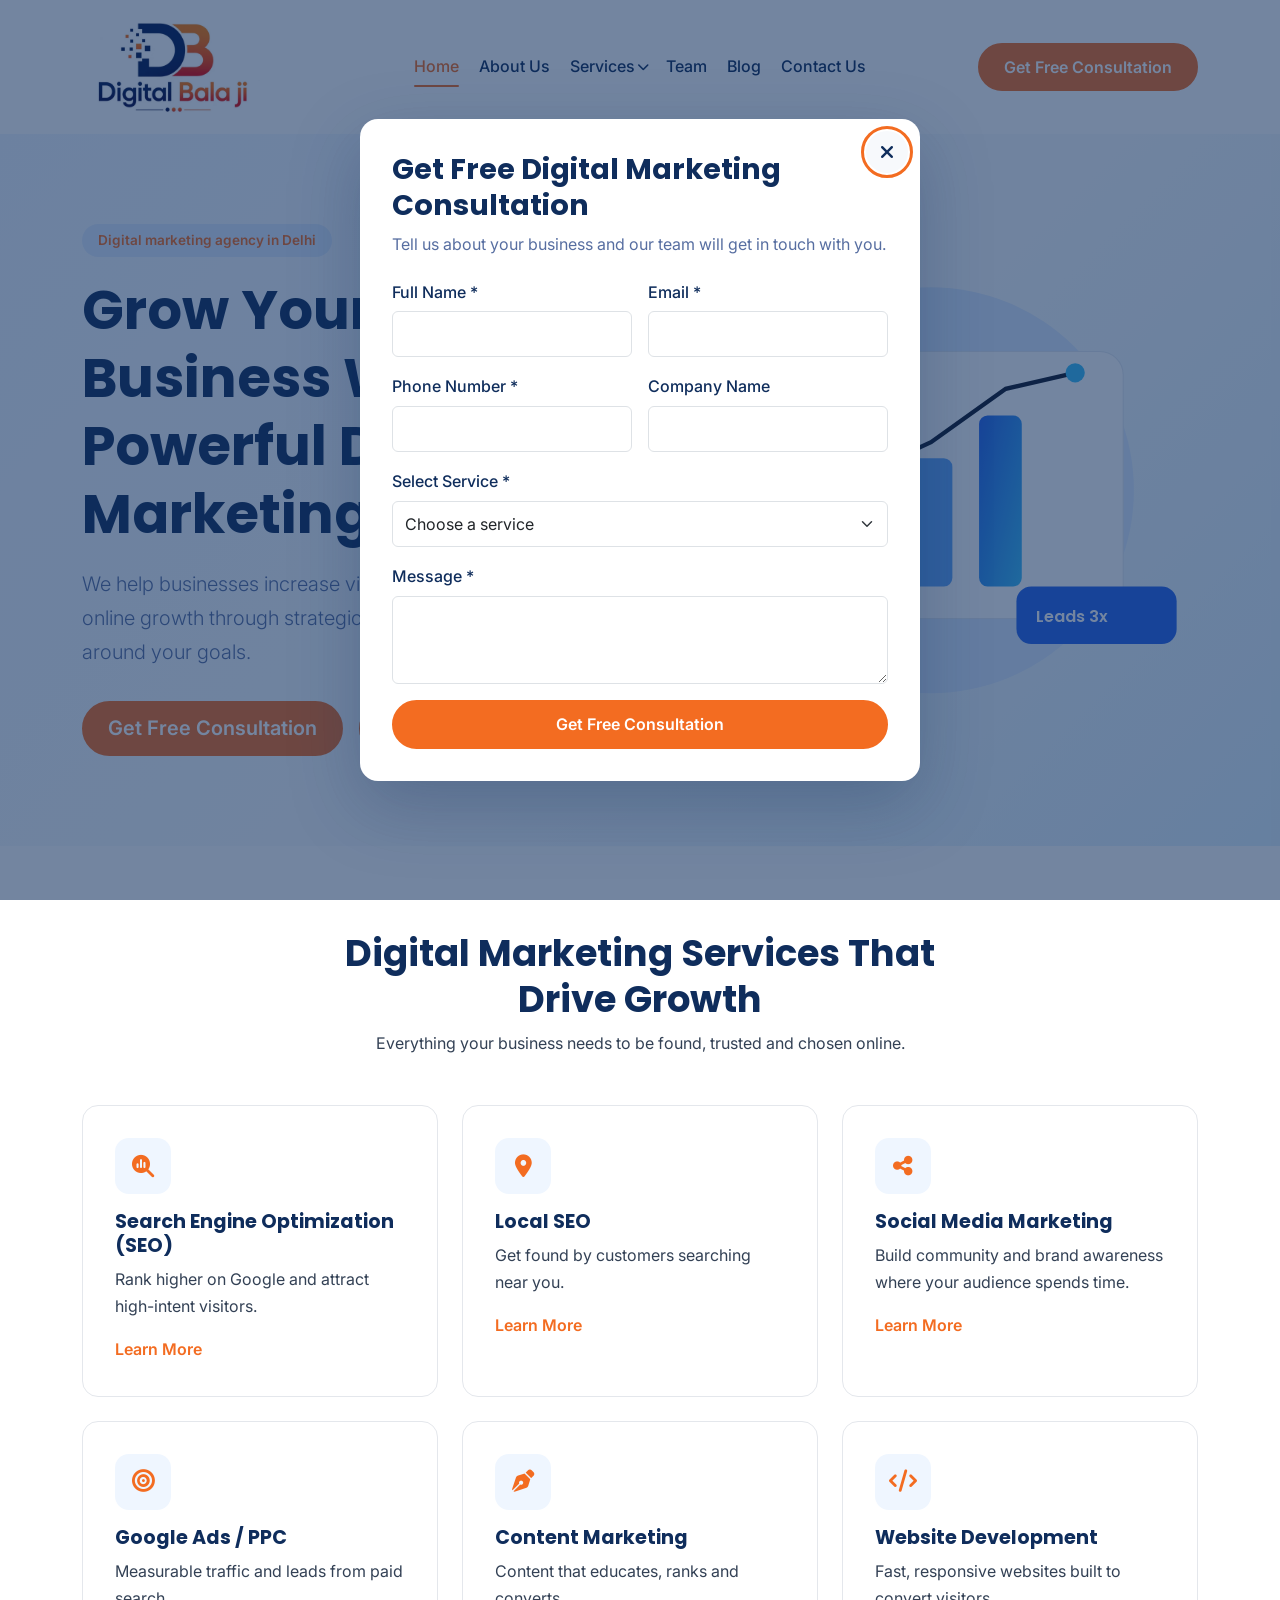
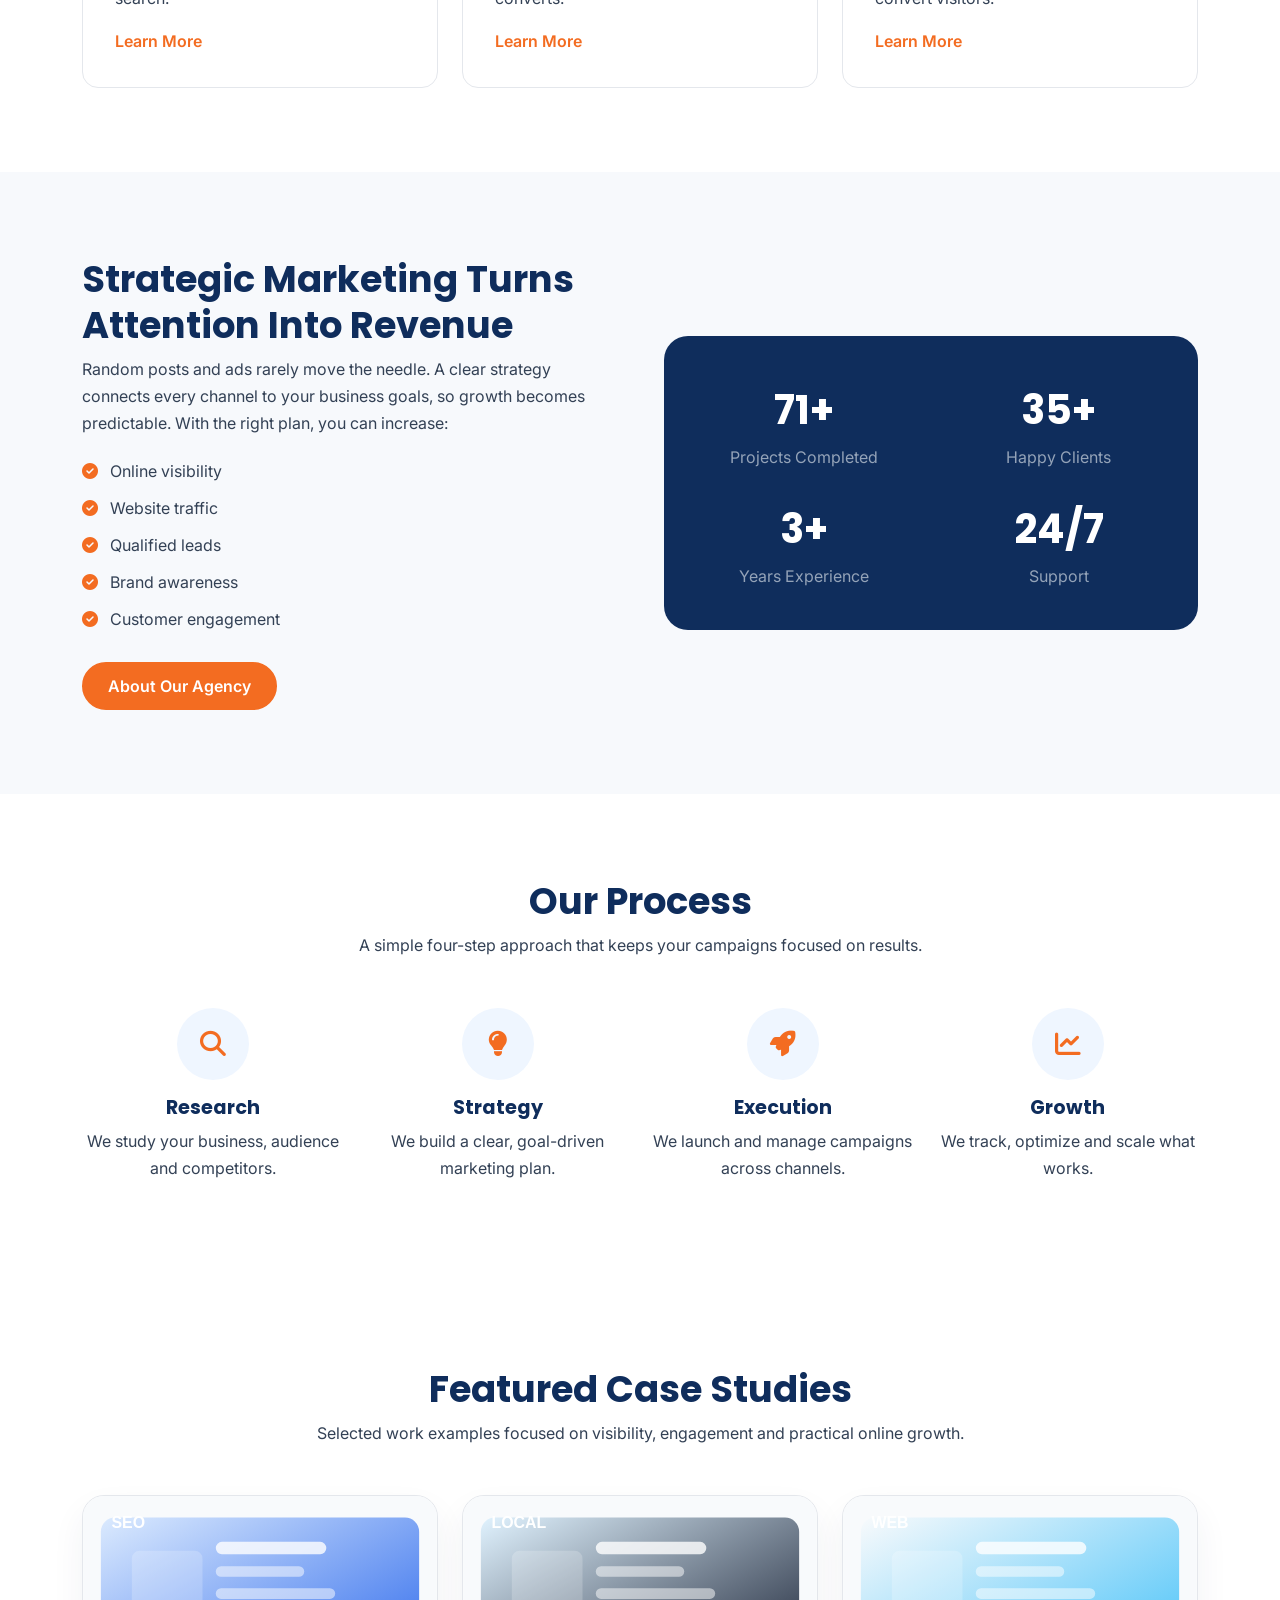
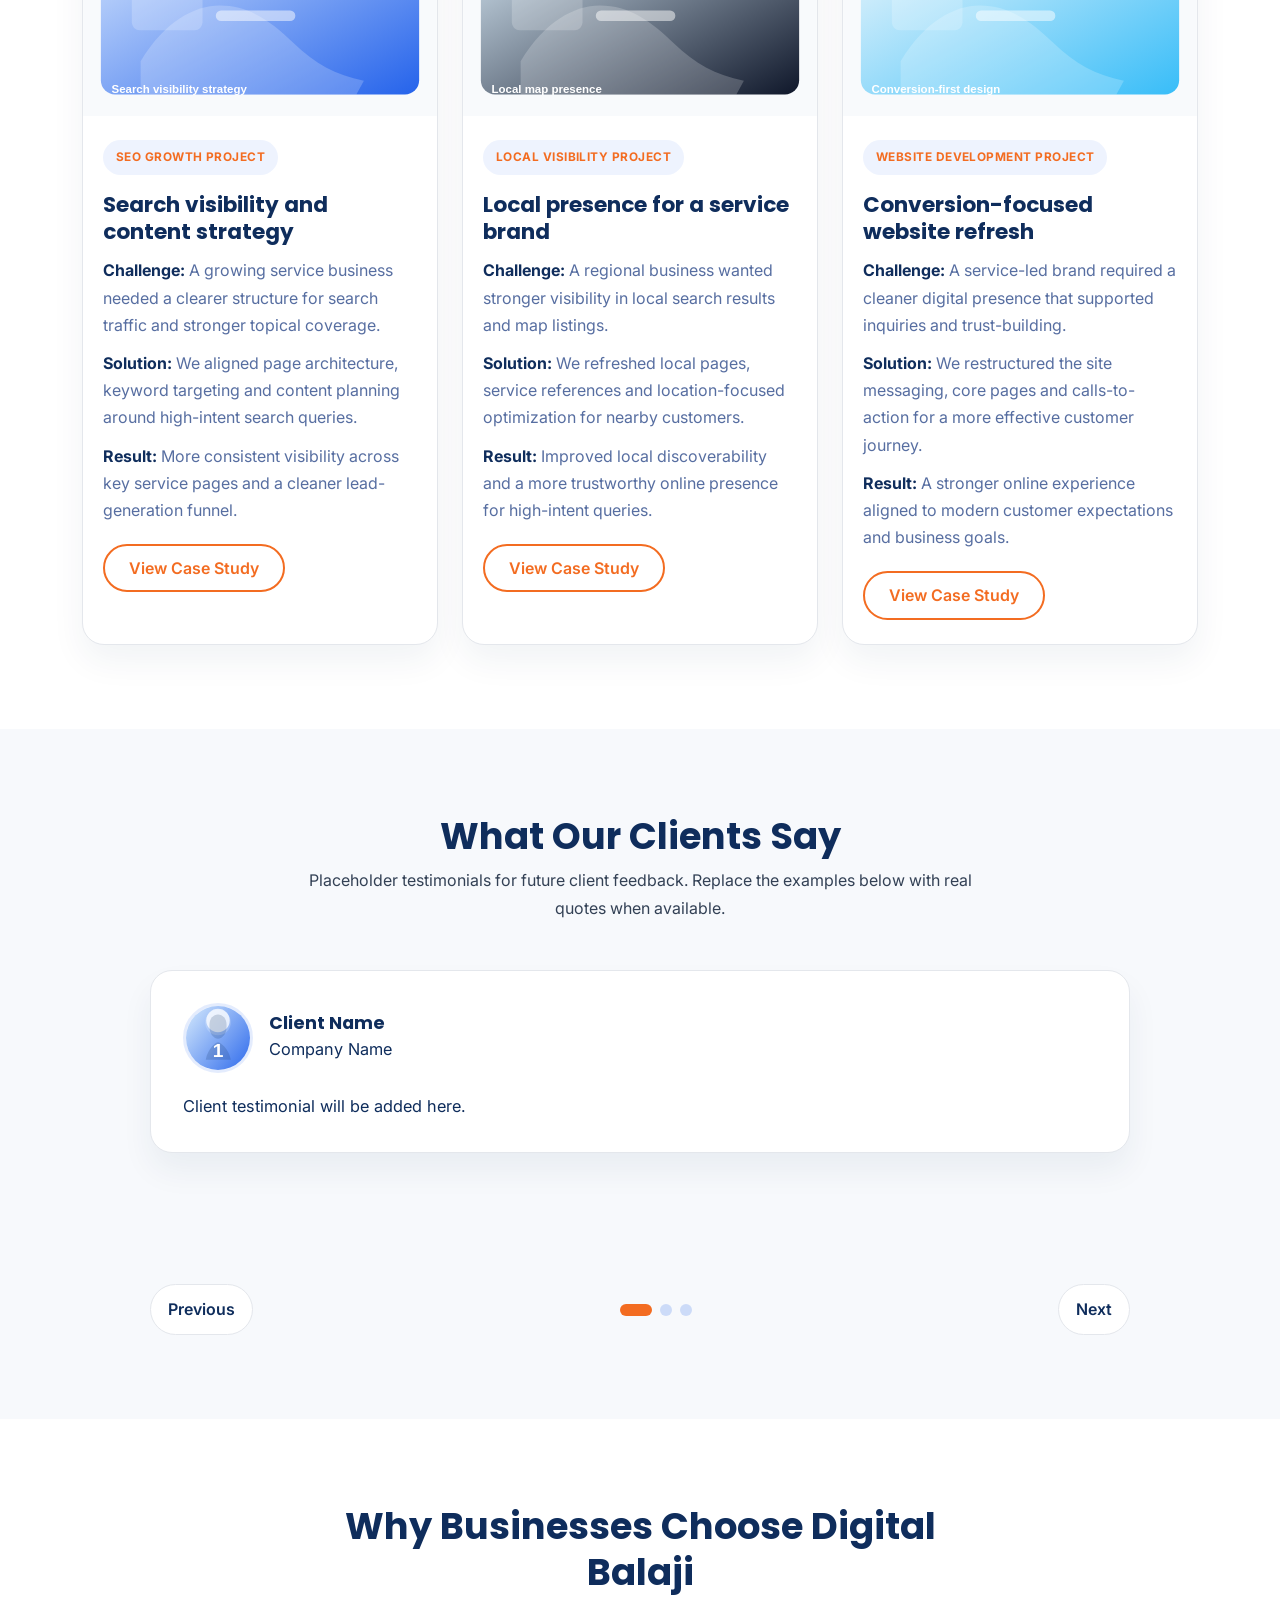
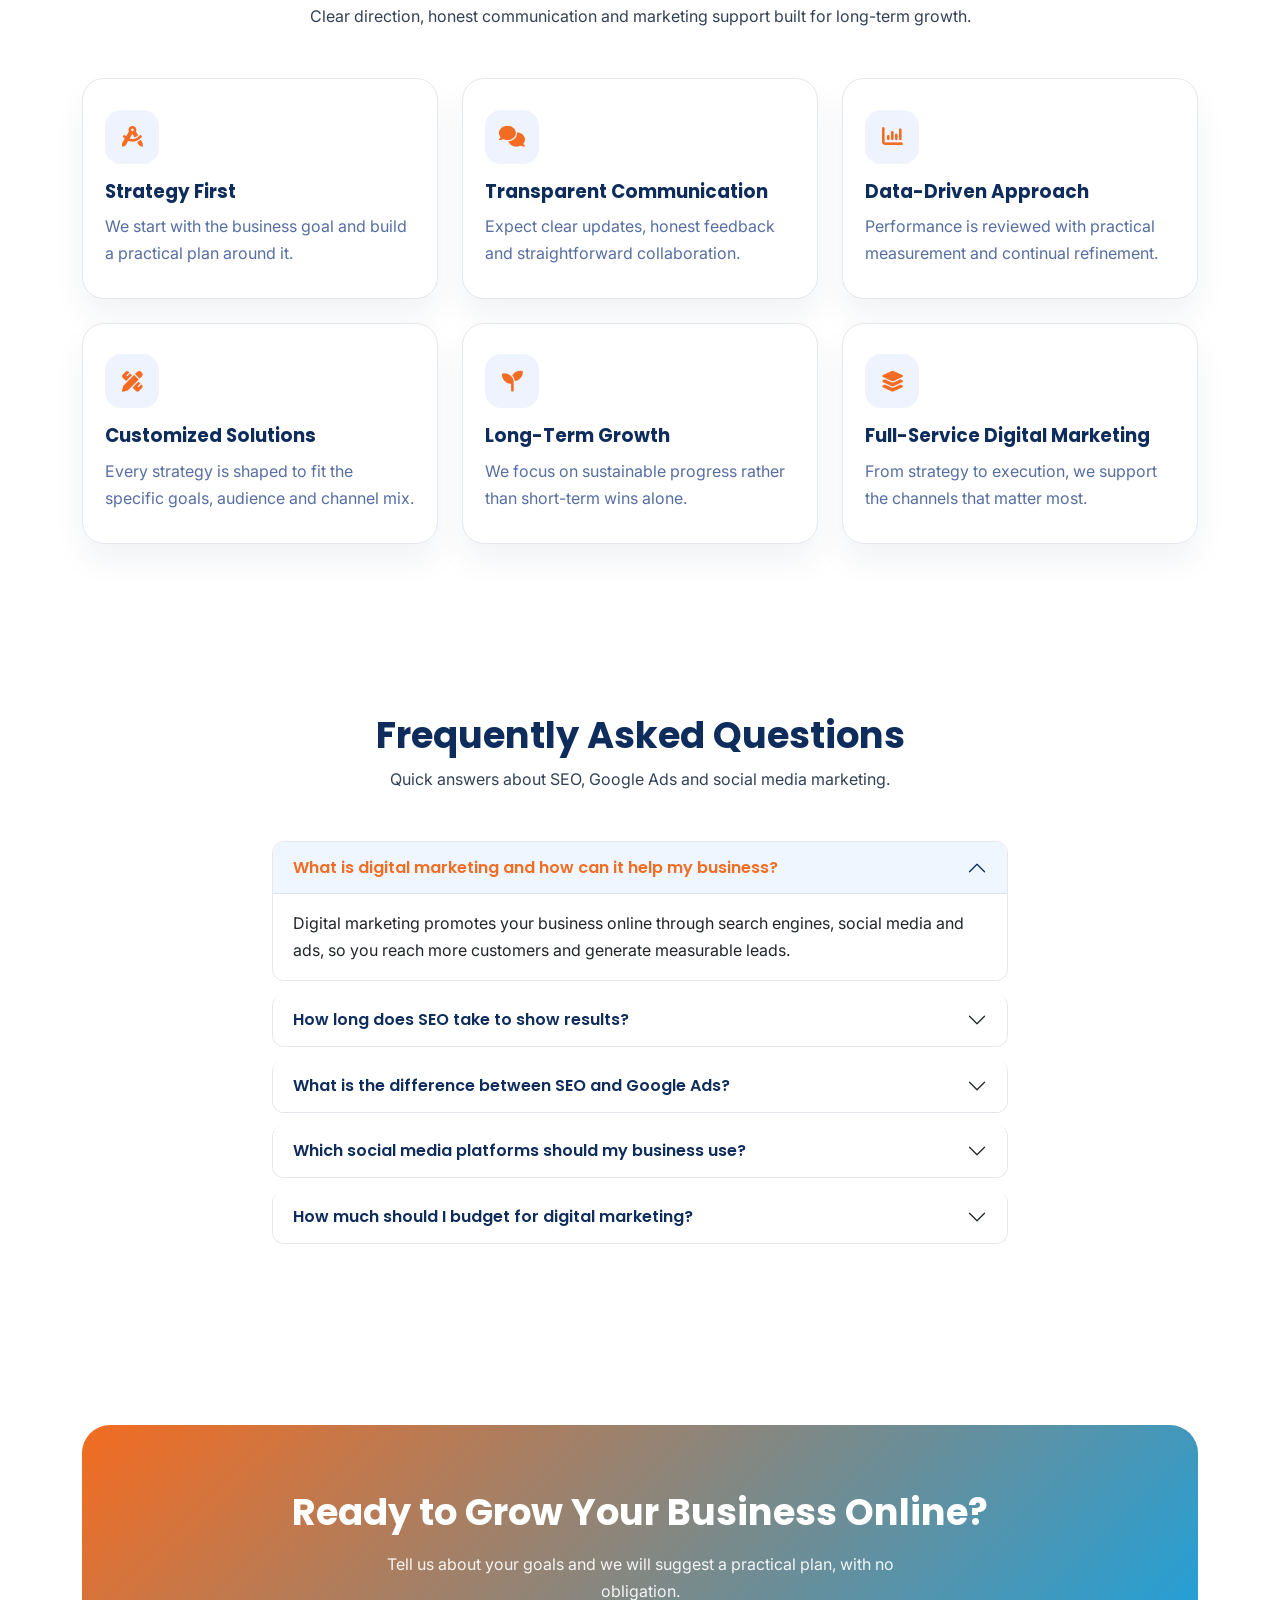
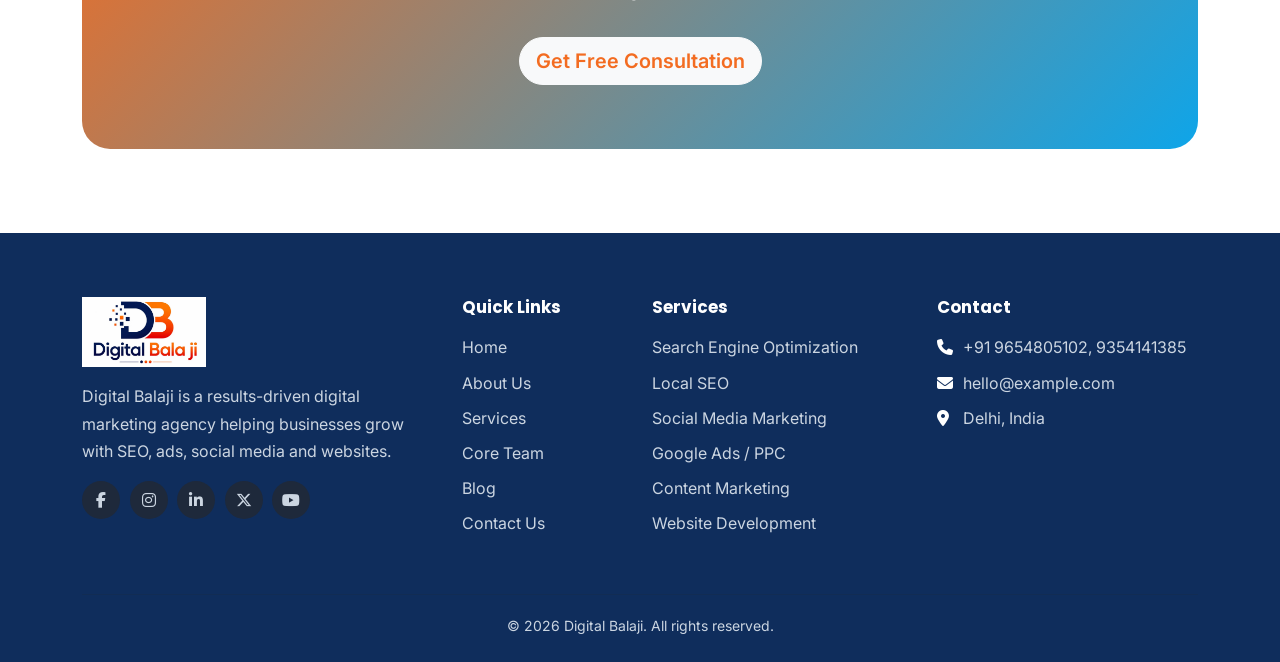
==== commit 02886694: "Update index.html" ====
--- a/index.html
+++ b/index.html
@@ -2,7 +2,6 @@
 <html lang="en">
 
 <head>
-    <meta name="google-site-verification" content="pfzIBJMSKtY4vpPLpYcb6OT0DOwLIejehDzYgiIGqfo" />
     <meta charset="utf-8">
     <meta name="viewport" content="width=device-width,initial-scale=1">
     <title>Digital Marketing Agency in Delhi | Digital Balaji</title>
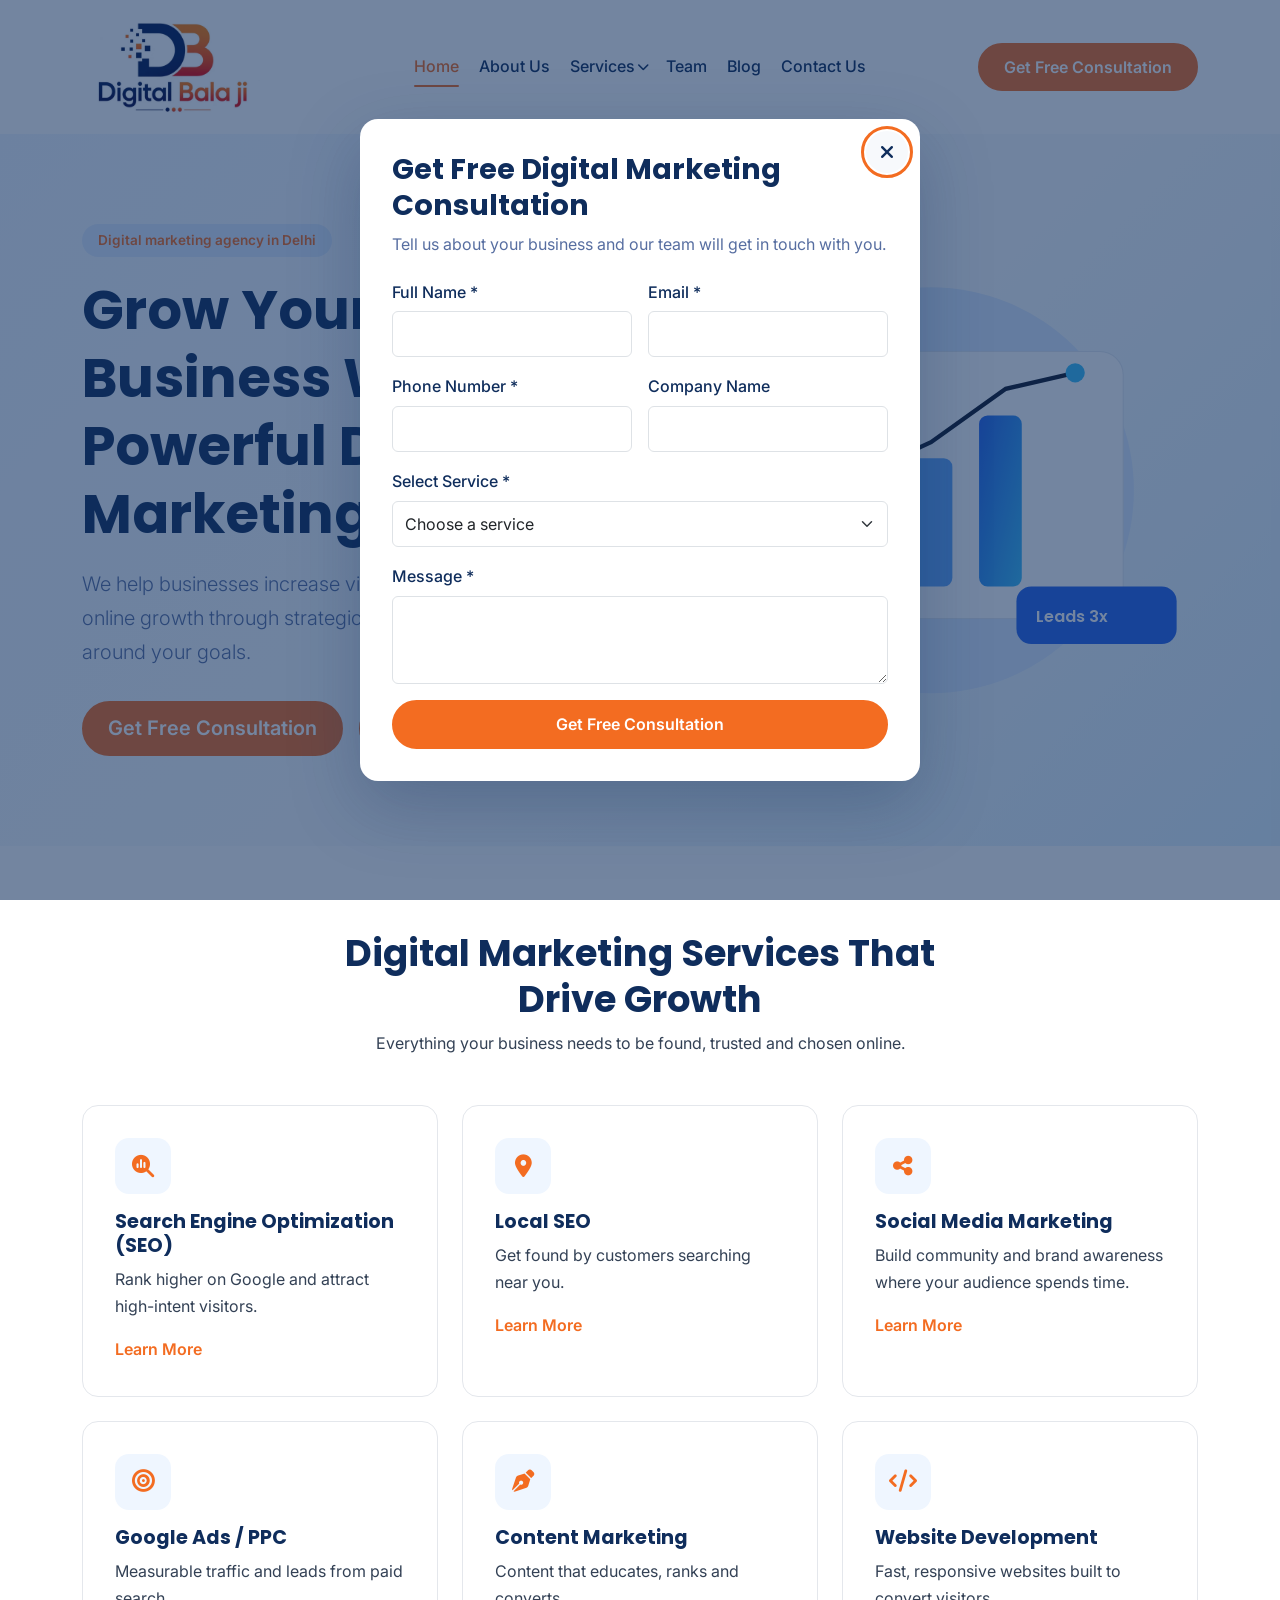
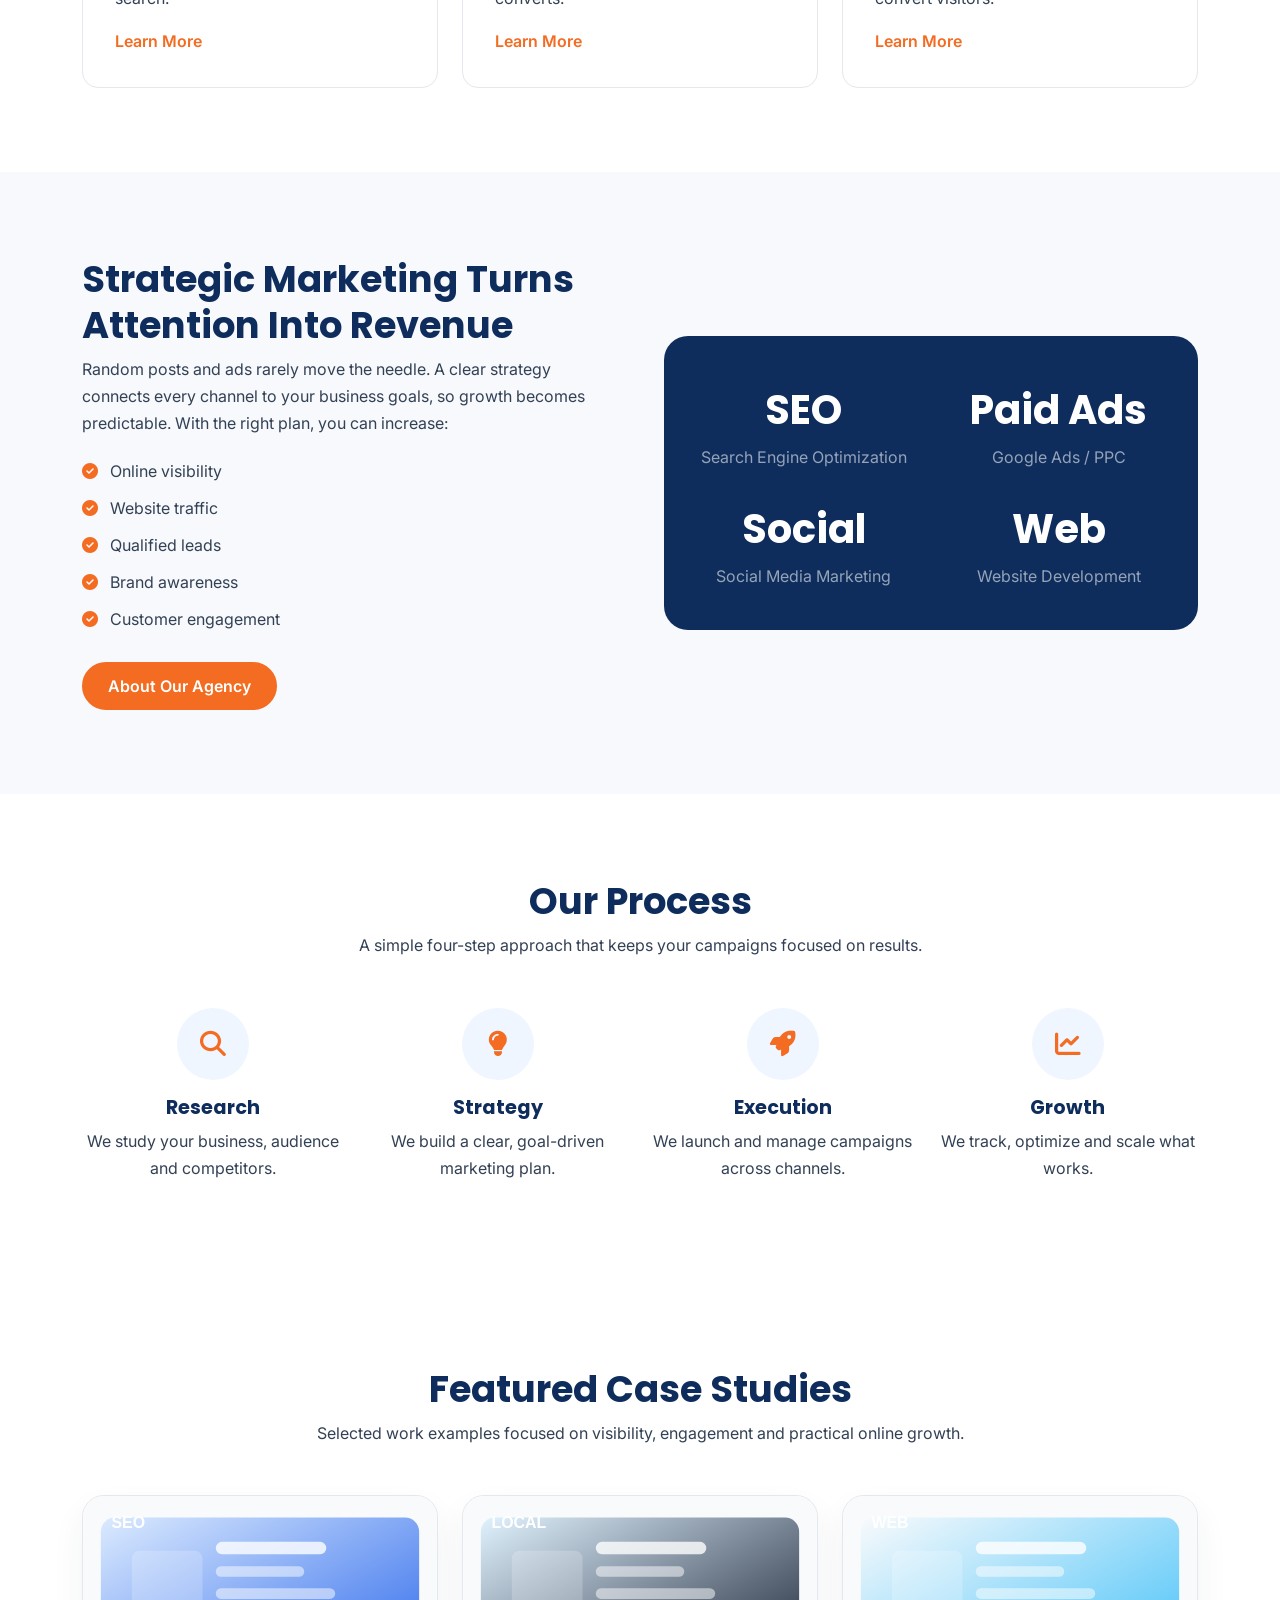
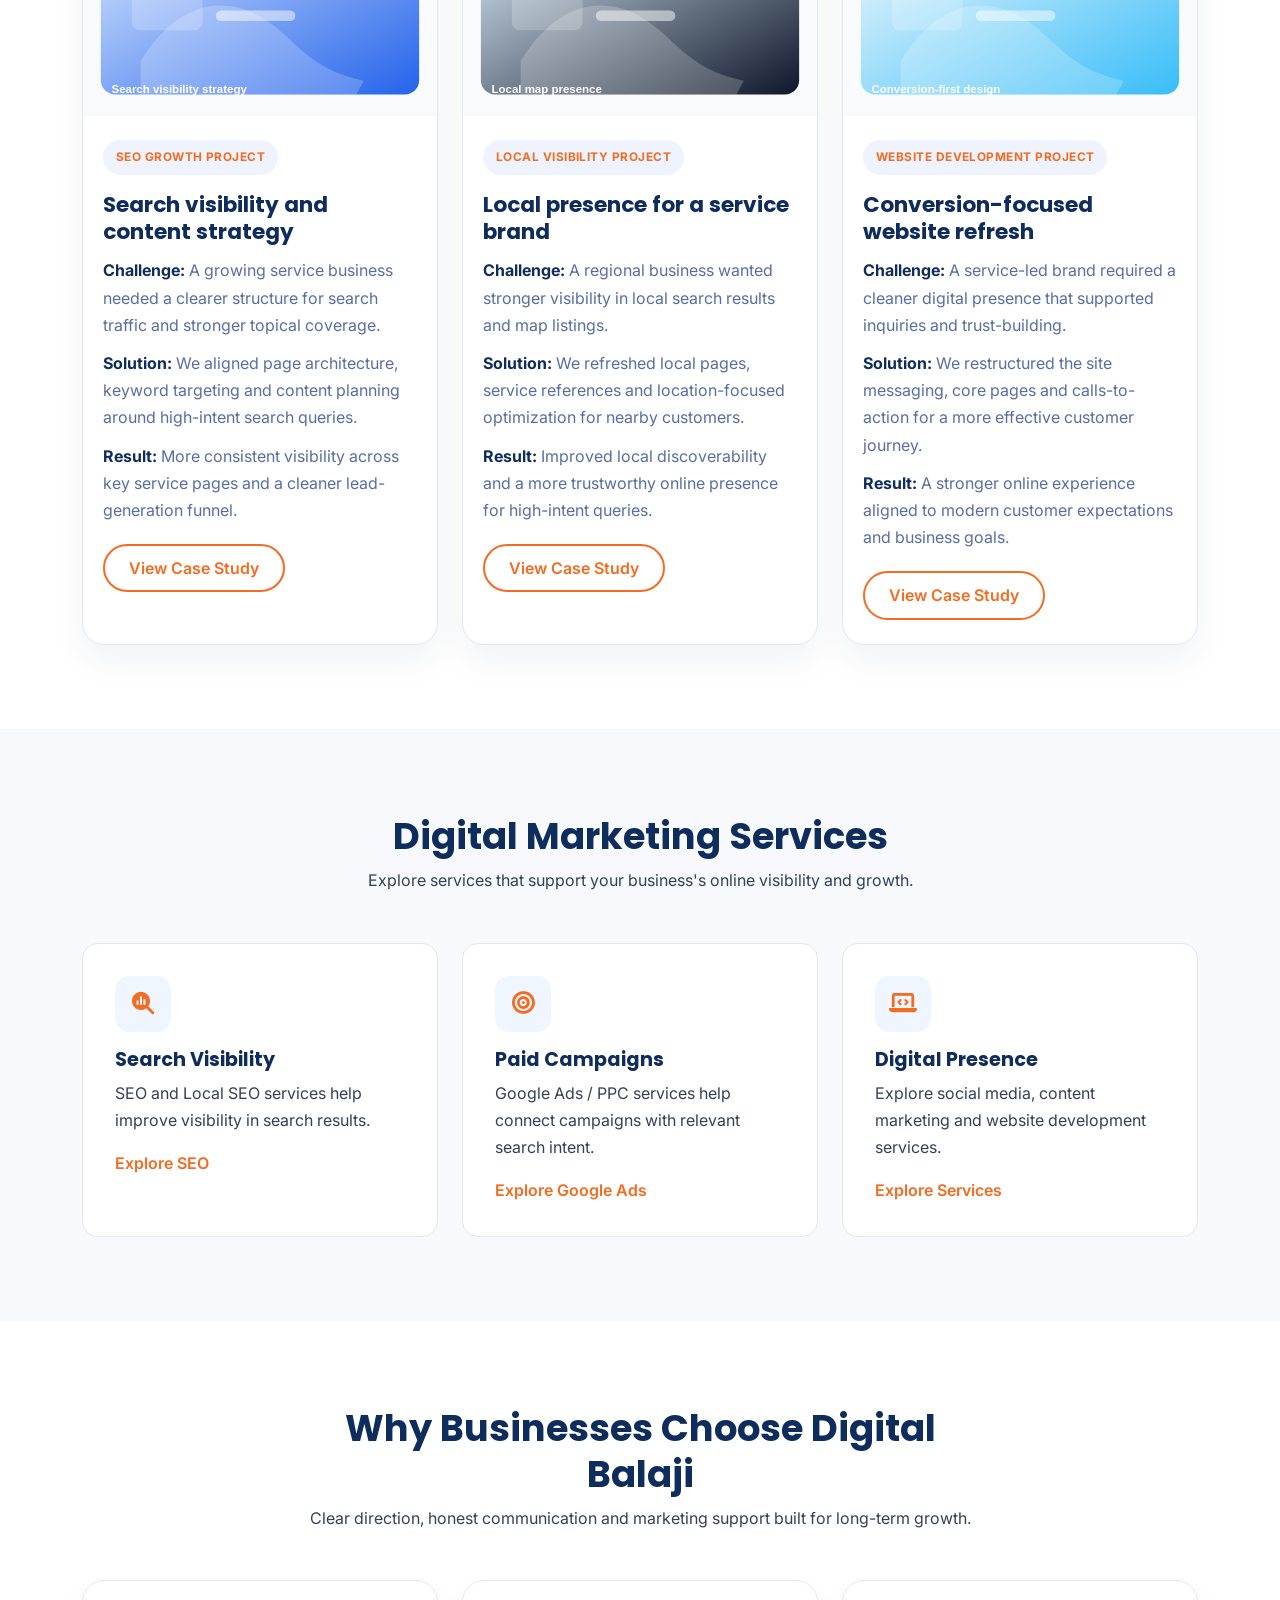
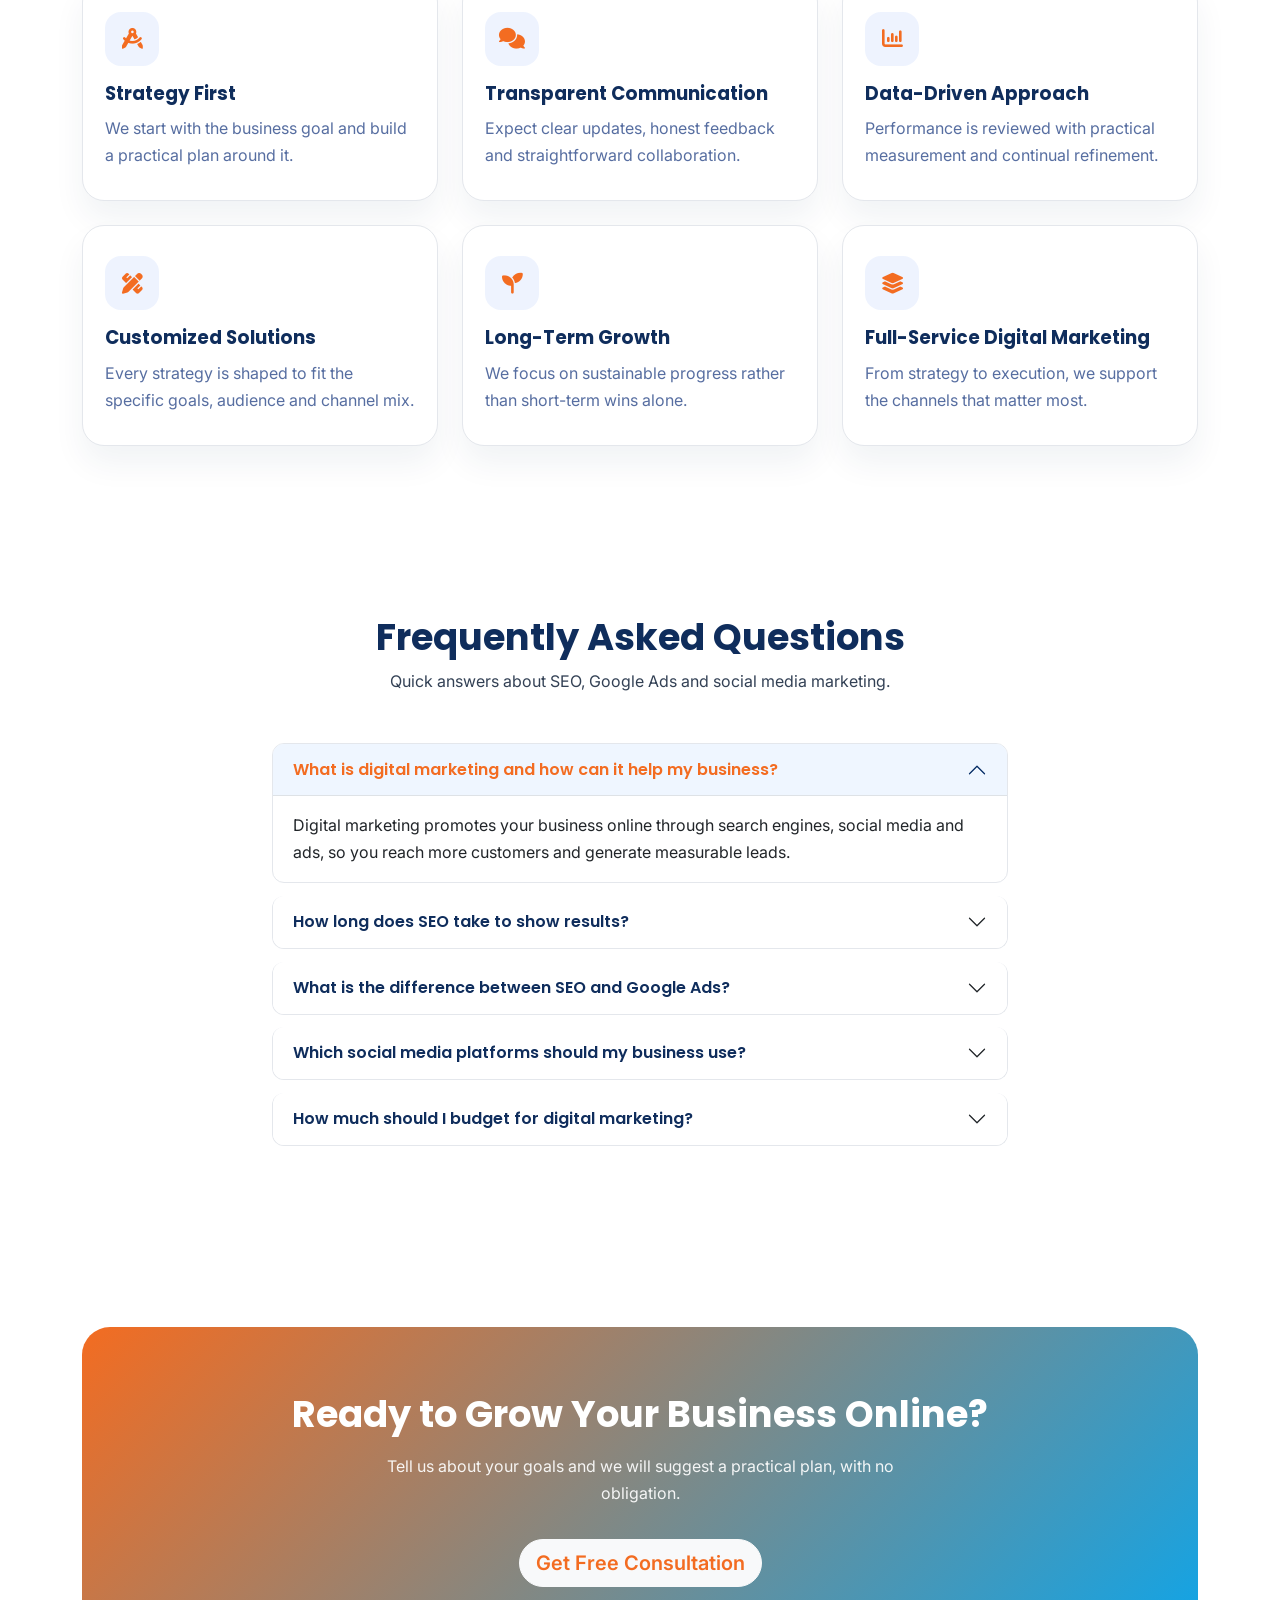
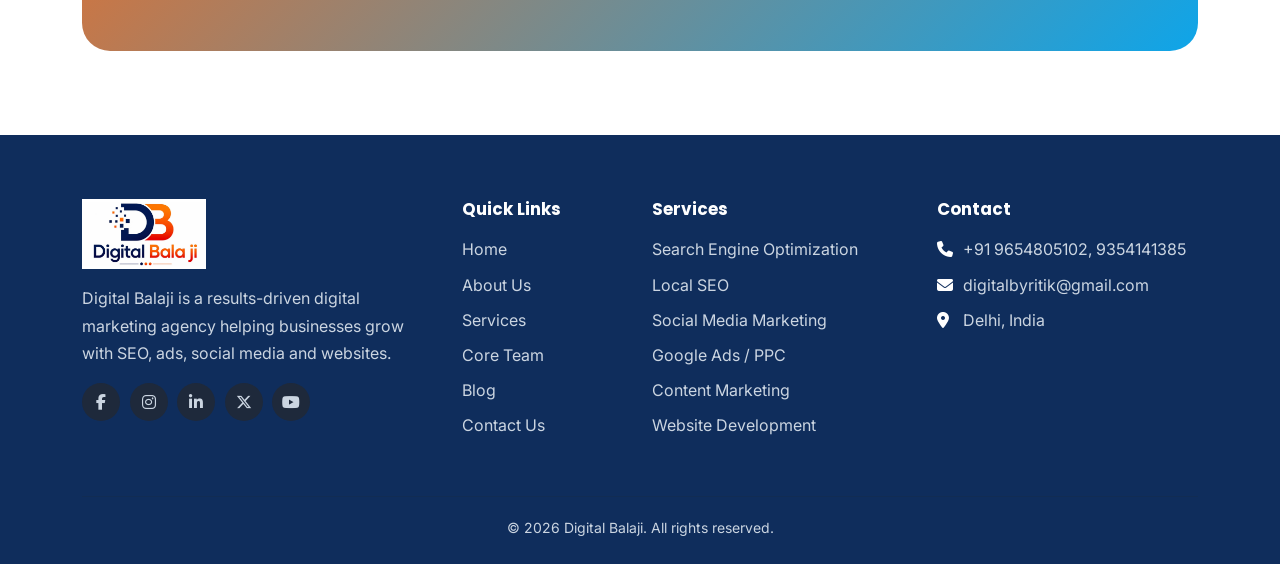
==== commit f4cd4da6: "Finalize SEO, contact details and website updates" ====
--- a/index.html
+++ b/index.html
@@ -5,17 +5,17 @@
     <meta charset="utf-8">
     <meta name="viewport" content="width=device-width,initial-scale=1">
     <title>Digital Marketing Agency in Delhi | Digital Balaji</title>
-    <link rel="shortcut icon" href="logo/logo.png" type="image/x-icon">
+    <link rel="icon" type="image/png" href="favicon.png">
+    <link rel="icon" type="image/x-icon" href="favicon.ico">
+    <link rel="manifest" href="site.webmanifest">
     <meta name="description"
         content="Digital Balaji helps businesses grow with SEO, Local SEO, Google Ads, social media marketing, content and website development. Get a free consultation.">
-    <!-- CANONICAL + OPEN GRAPH: set the URL in build/site details to your real domain -->
-    <link rel="canonical" href="https://www.example.com/index.html">
+    <link rel="canonical" href="https://codewithritik0.github.io/Digital-Balaji/">
     <meta property="og:type" content="website">
     <meta property="og:title" content="Digital Marketing Agency in Delhi | Digital Balaji">
     <meta property="og:description"
         content="Digital Balaji helps businesses grow with SEO, Local SEO, Google Ads, social media marketing, content and website development. Get a free consultation.">
-    <meta property="og:url" content="https://www.example.com/index.html">
-    <meta property="og:image" content="https://www.example.com/images/og-image.jpg">
+    <meta property="og:url" content="https://codewithritik0.github.io/Digital-Balaji/">
     <meta name="theme-color" content="#2563EB">
     <link rel="preconnect" href="https://fonts.googleapis.com">
     <link rel="preconnect" href="https://fonts.gstatic.com" crossorigin>
@@ -33,9 +33,8 @@
             }
         </style>
     </noscript>
-    <!-- SCHEMA: edit business details (name, phone, email, address) -->
     <script
-        type="application/ld+json">{"@context":"https://schema.org","@type":"ProfessionalService","name":"Digital Balaji","url":"https://www.example.com/","telephone":"+919654805102","email":"hello@example.com","address":{"@type":"PostalAddress","addressLocality":"Delhi","addressCountry":"IN"},"areaServed":"IN","description":"Digital marketing agency offering SEO, Google Ads, social media marketing and website development."}</script>
+        type="application/ld+json">{"@context":"https://schema.org","@type":"Organization","name":"Digital Balaji","url":"https://codewithritik0.github.io/Digital-Balaji/","email":"digitalbyritik@gmail.com","telephone":["9354141385","9654805102"]}</script>
 </head>
 
 <body>
@@ -244,25 +243,21 @@
                     <div class="col-lg-6">
                         <div class="stats-panel">
                             <div class="row g-4 text-center">
-                                <!-- STATS: placeholder values. Change data-count (the number) and the labels -->
                                 <div class="col-6 stat">
-                                    <div><span class="stat-num" data-count="100">0</span><span class="stat-num">+</span>
-                                    </div>
-                                    <p>Projects Completed</p>
+                                    <div><span class="stat-num">SEO</span></div>
+                                    <p>Search Engine Optimization</p>
                                 </div>
                                 <div class="col-6 stat">
-                                    <div><span class="stat-num" data-count="50">0</span><span class="stat-num">+</span>
-                                    </div>
-                                    <p>Happy Clients</p>
+                                    <div><span class="stat-num">Paid Ads</span></div>
+                                    <p>Google Ads / PPC</p>
                                 </div>
                                 <div class="col-6 stat">
-                                    <div><span class="stat-num" data-count="5">0</span><span class="stat-num">+</span>
-                                    </div>
-                                    <p>Years Experience</p>
+                                    <div><span class="stat-num">Social</span></div>
+                                    <p>Social Media Marketing</p>
                                 </div>
                                 <div class="col-6 stat">
-                                    <div><span class="stat-num">24/7</span></div>
-                                    <p>Support</p>
+                                    <div><span class="stat-num">Web</span></div>
+                                    <p>Website Development</p>
                                 </div>
                             </div>
                         </div>
@@ -378,59 +373,34 @@
         <section class="bg-soft">
             <div class="container">
                 <div class="section-title">
-                    <h2>What Our Clients Say</h2>
-                    <p>Placeholder testimonials for future client feedback. Replace the examples below with real quotes
-                        when available.</p>
-                </div>
-                <div class="testimonial-slider" aria-label="Client testimonials carousel">
-                    <div class="testimonial-track">
-                        <article class="testimonial-card is-active">
-                            <div class="testimonial-card__header">
-                                <img src="images/team/team-member-1.svg" alt="Client profile placeholder"
-                                    loading="lazy">
-                                <div>
-                                    <h3>Client Name</h3>
-                                    <p>Company Name</p>
-                                </div>
-                            </div>
-                            <p>Client testimonial will be added here.</p>
+                    <h2>Digital Marketing Services</h2>
+                    <p>Explore services that support your business's online visibility and growth.</p>
+                </div>
+                <div class="row g-4">
+                    <div class="col-md-6 col-lg-4">
+                        <article class="card-c h-100">
+                            <div class="icon-box"><i class="fa-solid fa-magnifying-glass-chart" aria-hidden="true"></i>
+                            </div>
+                            <h3>Search Visibility</h3>
+                            <p>SEO and Local SEO services help improve visibility in search results.</p>
+                            <a class="learn" href="seo.html">Explore SEO</a>
                         </article>
-                        <article class="testimonial-card">
-                            <div class="testimonial-card__header">
-                                <img src="images/team/team-member-2.svg" alt="Client profile placeholder"
-                                    loading="lazy">
-                                <div>
-                                    <h3>Client Name</h3>
-                                    <p>Company Name</p>
-                                </div>
-                            </div>
-                            <p>Client testimonial will be added here.</p>
+                    </div>
+                    <div class="col-md-6 col-lg-4">
+                        <article class="card-c h-100">
+                            <div class="icon-box"><i class="fa-solid fa-bullseye" aria-hidden="true"></i></div>
+                            <h3>Paid Campaigns</h3>
+                            <p>Google Ads / PPC services help connect campaigns with relevant search intent.</p>
+                            <a class="learn" href="google-ads.html">Explore Google Ads</a>
                         </article>
-                        <article class="testimonial-card">
-                            <div class="testimonial-card__header">
-                                <img src="images/team/team-member-3.svg" alt="Client profile placeholder"
-                                    loading="lazy">
-                                <div>
-                                    <h3>Client Name</h3>
-                                    <p>Company Name</p>
-                                </div>
-                            </div>
-                            <p>Client testimonial will be added here.</p>
+                    </div>
+                    <div class="col-md-6 col-lg-4">
+                        <article class="card-c h-100">
+                            <div class="icon-box"><i class="fa-solid fa-laptop-code" aria-hidden="true"></i></div>
+                            <h3>Digital Presence</h3>
+                            <p>Explore social media, content marketing and website development services.</p>
+                            <a class="learn" href="services.html">Explore Services</a>
                         </article>
-                    </div>
-                    <div class="testimonial-controls">
-                        <button class="testimonial-control" type="button" data-testimonial-direction="prev"
-                            aria-label="Previous testimonial">Previous</button>
-                        <div class="testimonial-dots" aria-label="Select testimonial slide">
-                            <button class="testimonial-dot is-active" type="button" aria-label="View testimonial 1"
-                                data-slide="0"></button>
-                            <button class="testimonial-dot" type="button" aria-label="View testimonial 2"
-                                data-slide="1"></button>
-                            <button class="testimonial-dot" type="button" aria-label="View testimonial 3"
-                                data-slide="2"></button>
-                        </div>
-                        <button class="testimonial-control" type="button" data-testimonial-direction="next"
-                            aria-label="Next testimonial">Next</button>
                     </div>
                 </div>
             </div>
@@ -600,11 +570,10 @@
                 <div class="col-lg-3">
                     <h2>Contact</h2>
                     <ul class="list-unstyled">
-                        <!-- CONTACT DETAILS: edit phone, email, address -->
-                        <li><i class="fa-solid fa-phone"></i> <a href="tel:+919654805102">+91 9654805102, 9354141385</a>
-                        </li>
+                        <li><i class="fa-solid fa-phone"></i> <a href="tel:9654805102">+91 9654805102</a>, <a
+                                href="tel:9354141385">9354141385</a></li>
                         <li><i class="fa-solid fa-envelope"></i> <a
-                                href="mailto:hello@example.com">hello@example.com</a></li>
+                                href="mailto:digitalbyritik@gmail.com">digitalbyritik@gmail.com</a></li>
                         <li><i class="fa-solid fa-location-dot"></i> Delhi, India</li>
                     </ul>
                 </div>
--- a/css/style.css
+++ b/css/style.css
@@ -2431,6 +2431,17 @@
     cursor: none;
 }
 
+body.cursor-enabled a,
+body.cursor-enabled button,
+body.cursor-enabled summary,
+body.cursor-enabled [role="button"],
+body.cursor-enabled [onclick],
+body.cursor-enabled input[type="button"],
+body.cursor-enabled input[type="submit"],
+body.cursor-enabled input[type="reset"] {
+    cursor: none;
+}
+
 .cursor-dot,
 .cursor-ring {
     --cursor-x: 0px;
